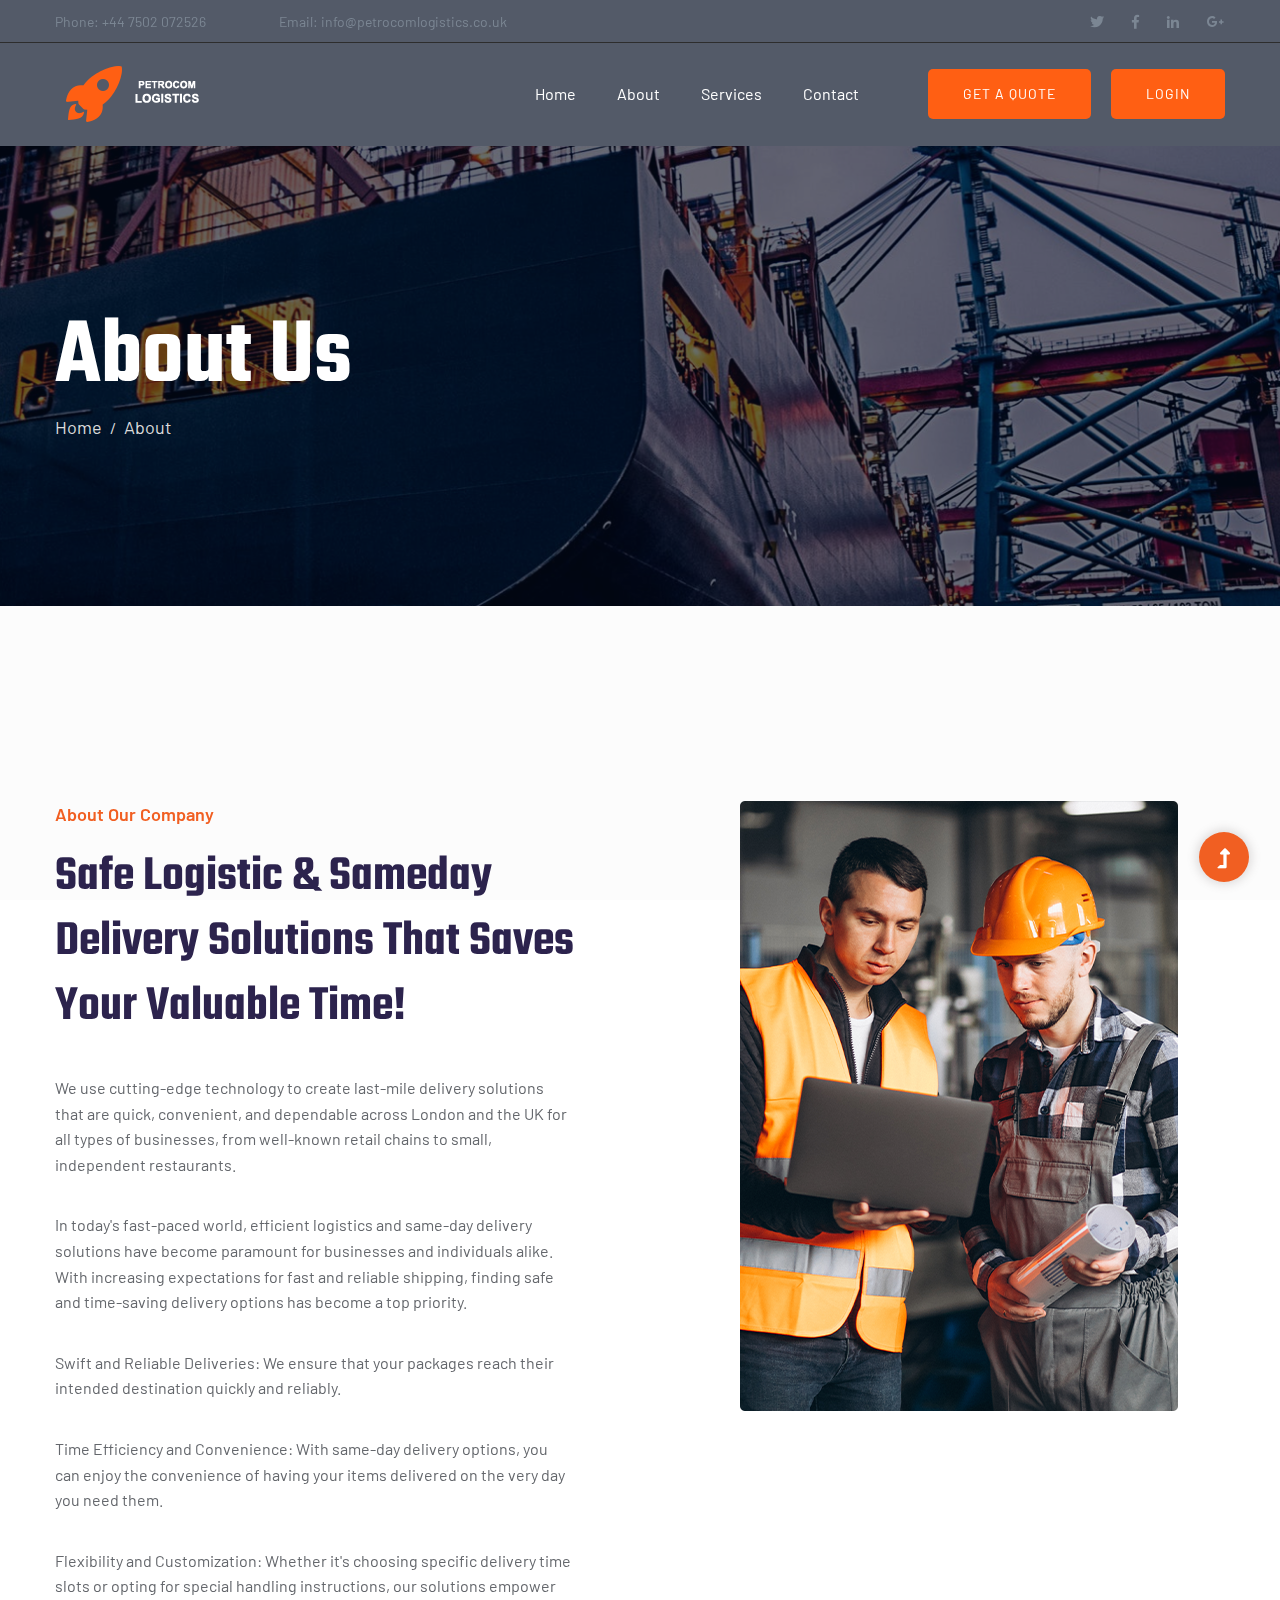
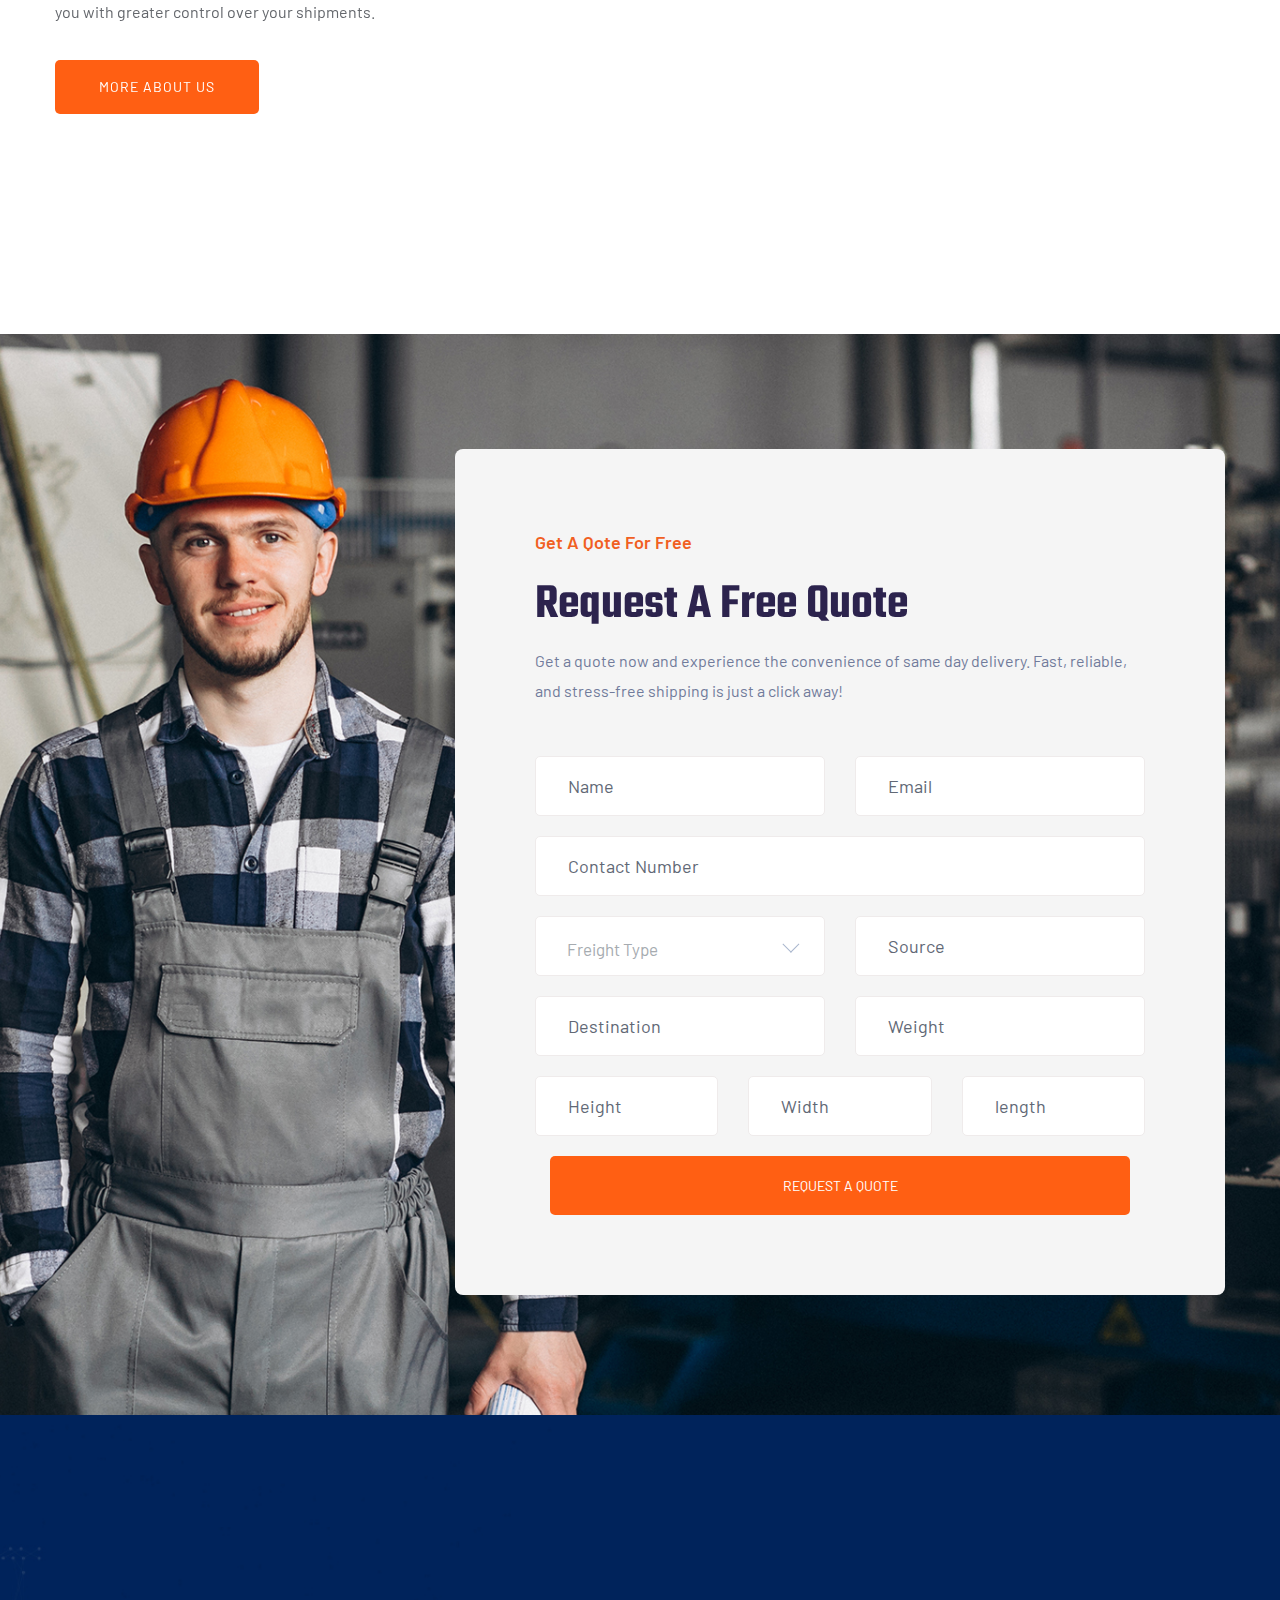
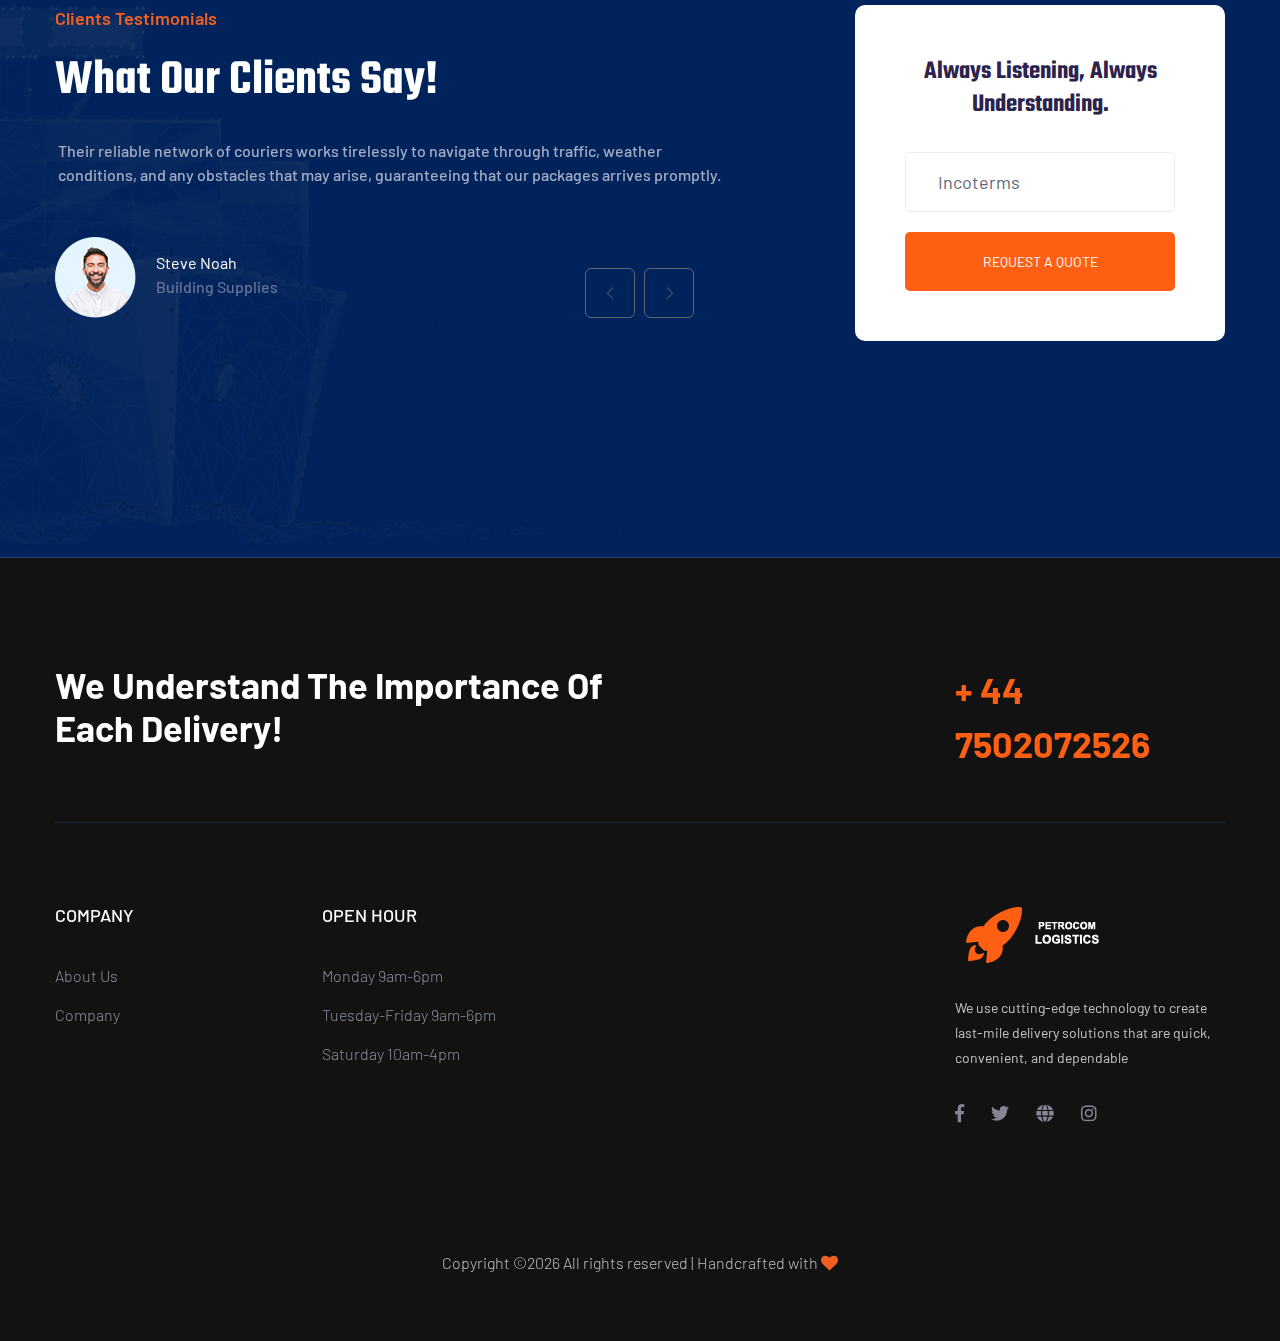
==== about.html @ 26c0ccc1 "update submit functionality" ====
<!doctype html>
<html class="no-js" lang="zxx">
    <head>
        <meta charset="utf-8">
        <meta http-equiv="x-ua-compatible" content="ie=edge">
        <title>Petrocom logistics</title>
        <meta name="description" content="Sameday Delivery Reimagined">
        <meta name="viewport" content="width=device-width, initial-scale=1">
        <link rel="manifest" href="site.webmanifest">
		<link rel="shortcut icon" type="image/x-icon" href="assets/img/favicon.ico">

		<!-- CSS here -->
            <link rel="stylesheet" href="assets/css/bootstrap.min.css">
            <link rel="stylesheet" href="assets/css/owl.carousel.min.css">
            <link rel="stylesheet" href="assets/css/slicknav.css">
            <link rel="stylesheet" href="assets/css/flaticon.css">
            <link rel="stylesheet" href="assets/css/animate.min.css">
            <link rel="stylesheet" href="assets/css/magnific-popup.css">
            <link rel="stylesheet" href="assets/css/fontawesome-all.min.css">
            <link rel="stylesheet" href="assets/css/themify-icons.css">
            <link rel="stylesheet" href="assets/css/slick.css">
            <link rel="stylesheet" href="assets/css/nice-select.css">
            <link rel="stylesheet" href="assets/css/style.css">
   </head>
 <script>
    function showPreloader() {
					const preloader = document.getElementById("preloader-active");
					preloader.style.display = "block";
				}
				function hidePreloader() {
					const preloader = document.getElementById("preloader-active");
					// Fading out the preloader
					$(preloader).delay(450).fadeOut("slow");
					// After fading out, making the body visible
					$("body").delay(450).css({
						overflow: "visible",
					});
				}
    const sendLoadHandler = async (e) => {
			e.preventDefault(); // Prevent the default form submission
        showPreloader();
			const name = e.target.name.value;
			const email = e.target.email.value;
			const phone = e.target.number.value;
			const frieght_type = e.target.Freight.value;
			
            const job_location_data = {"from": e.target.from.value, "to" :  e.target.to.value}
            console.log(job_location_data)
			const weight = e.target.weight.value;
			const height = e.target.height.value;
			const breadth = e.target.width.value;
			const length = e.target.length.value;

			// Prepare the data to be sent to the server
			const formData = {
				name,
				email,
				phone,
				frieght_type,
                job_location_data,
				length,
				breadth,
				height,
				weight,
			};

			try {
				const response = await fetch(
					"https://petrocom.techiesgateway.com/api/mailer/sendLoad",
					{
						method: "POST",
						headers: {
							"Content-Type": "application/json",
						},
						body: JSON.stringify(formData),
					}
				);
				console.log(response);
                				hidePreloader();

				if (response.data.status === "1") {
					alert("Data Sent Successfully");
					window.location.reload();
				}else{
                    alert("Something Went Wrong!")
                }
			} catch (error) {	
                			hidePreloader();
				console.error("Error:", error.message);
			}};
    </script>
   <body>
    <!--? Preloader Start -->
    <div id="preloader-active">
        <div class="preloader d-flex align-items-center justify-content-center">
            <div class="preloader-inner position-relative">
                <div class="preloader-circle"></div>
                <div class="preloader-img pere-text">
                    <img src="assets/img/logo/loder.png" alt="">
                </div>
            </div>
        </div>
    </div>
    <!-- Preloader Start -->
    <header>
        <!-- Header Start -->
       <div class="header-area">
            <div class="main-header ">
                <div class="header-top d-none d-lg-block">
                   <div class="container">
                       <div class="col-xl-12">
                            <div class="row d-flex justify-content-between align-items-center">
                                <div class="header-info-left">
                                    <ul>     
                                        <li>Phone: +44 7502 072526</li>
                                        <li>Email: info@petrocomlogistics.co.uk</li>
                                    </ul>
                                </div>
                                <div class="header-info-right">
                                    <ul class="header-social">    
                                        <li><a href="#"><i class="fab fa-twitter"></i></a></li>
                                        <li><a href="#"><i class="fab fa-facebook-f"></i></a></li>
                                        <li><a href="#"><i class="fab fa-linkedin-in"></i></a></li>
                                       <li> <a href="#"><i class="fab fa-google-plus-g"></i></a></li>
                                    </ul>
                                </div>
                            </div>
                       </div>
                   </div>
                </div>
               <div class="header-bottom  header-sticky">
                    <div class="container">
                        <div class="row align-items-center">
                            <!-- Logo -->
                            <div class="col-xl-2 col-lg-2">
                                <div class="logo">
                                    <a href="index.html"><img src="assets/img/logo/logo.png" alt=""></a>
                                </div>
                            </div>
                            <div class="col-xl-10 col-lg-10">
                                <div class="menu-wrapper  d-flex align-items-center justify-content-end">
                                    <!-- Main-menu -->
                                    <div class="main-menu d-none d-lg-block">
                                        <nav> 
                                            <ul id="navigation">                                                                                          
                                                <li><a href="index.html">Home</a></li>
                                                <li><a href="about.html">About</a></li>
                                                <li><a href="services.html">Services</a></li>                                                
                                                <li><a href="contact.html">Contact</a></li>
                                            </ul>
                                        </nav>
                                    </div>
                                    <!-- Header-btn -->
                                    
                                    <div class="header-right-btn d-none d-lg-block ml-20">
                                        <a href="#sendload" class="btn header-btn">Get A Quote</a>
                                    </div>
                                     <div class="header-right-btn d-none d-lg-block ml-20">
                                    <a href="https://dashboard.petrocomlogistics.co.uk" class="btn header-btn" target="_blank">Login</a>
                                </div>
                                </div>
                            </div> 
                            <!-- Mobile Menu -->
                            <div class="col-12">
                                <div class="mobile_menu d-block d-lg-none"></div>
                            </div>
                        </div>
                    </div>
               </div>
            </div>
       </div>
        <!-- Header End -->
    </header>
    <main>
        <!--? slider Area Start-->
        <div class="slider-area ">
            <div class="single-slider hero-overly slider-height2 d-flex align-items-center" data-background="assets/img/hero/about.jpg">
                <div class="container">
                    <div class="row">
                        <div class="col-xl-12">
                            <div class="hero-cap">
                                <h2>About us</h2>
                                <nav aria-label="breadcrumb">
                                    <ol class="breadcrumb">
                                        <li class="breadcrumb-item"><a href="index.html">Home</a></li>
                                        <li class="breadcrumb-item"><a href="#">About</a></li> 
                                    </ol>
                                </nav>
                            </div>
                        </div>
                    </div>
                </div>
            </div>
        </div>
        <!-- slider Area End-->
        <!--? About Area Start -->
        <div class="about-low-area section-padding30">
            <div class="container">
                <div class="row">
                    <div class="col-lg-6 col-md-12">
                        <div class="about-caption mb-50">
                            <!-- Section Tittle -->
                            <div class="section-tittle mb-35">
                                <span>About Our Company</span>
                                <h2>Safe Logistic & Sameday Delivery Solutions That Saves Your Valuable Time!</h2>
                            </div>
                            <p>We use cutting-edge technology to create last-mile delivery solutions that are quick, convenient, and dependable across London and the UK for all types of businesses, from well-known retail chains to small, independent restaurants.</p>
                            <p>In today's fast-paced world, efficient logistics and same-day delivery solutions have become paramount for businesses and individuals alike. With increasing expectations for fast and reliable shipping, finding safe and time-saving delivery options has become a top priority.</p>
                            <p>Swift and Reliable Deliveries: We ensure that your packages reach their intended destination quickly and reliably.</p>
                            <p>Time Efficiency and Convenience: With same-day delivery options, you can enjoy the convenience of having your items delivered on the very day you need them. </p>
                            <p>Flexibility and Customization: Whether it's choosing specific delivery time slots or opting for special handling instructions, our solutions empower you with greater control over your shipments. </p>
                            <a href="about.html" class="btn">More About Us</a>
                        </div>
                    </div>
                    <div class="col-lg-6 col-md-12">
                        <!-- about-img -->
                        <div class="about-img ">
                            <div class="about-font-img">
                                <img src="assets/img/gallery/about2.png" alt="">
                            </div>
                            <div class="about-back-img d-none d-lg-block">
                                <img src="assets/img/gallery/about1.png" alt="">
                            </div>
                        </div>
                    </div>
                </div>
            </div>
        </div>
        <!-- About Area End -->
        <!--? contact-form start -->
        <section id="sendload" class="contact-form-area section-bg  pt-115 pb-120 fix" data-background="assets/img/gallery/section_bg02.jpg">
            <div class="container">
                <div class="row justify-content-end">
                    <!-- Contact wrapper -->
                    <div class="col-xl-8 col-lg-9">
                        <div class="contact-form-wrapper">
                            <!-- From tittle -->
                            <div class="row">
                               <div class="col-lg-12">
                                    <!-- Section Tittle -->
                                    <div class="section-tittle mb-50">
                                        <span>Get a Qote For Free</span>
                                        <h2>Request a Free Quote</h2>
                                        <p>Get a quote now and experience the convenience of same day delivery. Fast, reliable, and stress-free shipping is just a click away!</p>
                                    </div>
                               </div>
                            </div>
                            <!-- form -->
                            <form onsubmit="return sendLoadHandler(event)" class="contact-form">
                                <div class="row ">
                                    <div class="col-lg-6 col-md-6">
                                        <div class="input-form">
                                            <input type="text" placeholder="Name" name="name">
                                        </div>
                                    </div>
                                    <div class="col-lg-6 col-md-6">
                                        <div class="input-form">
                                            <input type="text" placeholder="Email" name="email">
                                        </div>
                                    </div>
                                    <div class="col-lg-12">
                                        <div class="input-form">
                                            <input type="text" placeholder="Contact Number" name="number">
                                        </div>
                                    </div>
                                    <div class="col-lg-6">
                                        <div class="select-items">
                                            <select name="Freight" id="select1">
                                                <option value="">Freight Type</option>
                                                <option value="">Small Van</option>
                                                <option value="">SWB</option>
                                                <option value="">LWB</option>
                                                <option value="">XLWB</option>
                                                <option value="">Luton</option>
                                            </select>
                                        </div>
                                    </div>
                                    <div class="col-lg-6 col-md-6">
                                        <div class="input-form">
                                            <input type="text" placeholder="Source" name="from">
                                        </div>
                                    </div>
                                    <div class="col-lg-6 col-md-6 col-sm-6">
                                        <div class="input-form">
                                            <input type="text" placeholder="Destination" name="to">
                                        </div>
                                    </div>
                                    <div class="col-lg-6 col-md-6 col-sm-6">
                                        <div class="input-form">
                                            <input type="text" placeholder="Weight" name="weight">
                                        </div>
                                    </div>
                                    <!-- Height Width length -->
                                    <div class="col-lg-4 col-md-6 col-sm-6">
                                        <div class="input-form">
                                            <input type="text" placeholder="Height" name="height">
                                        </div>
                                    </div>
                                    <div class="col-lg-4 col-md-6 col-sm-6">
                                        <div class="input-form">
                                            <input type="text" placeholder="Width" name="width">
                                        </div>
                                    </div>
                                    <div class="col-lg-4 col-md-6 col-sm-6">
                                        <div class="input-form">
                                            <input type="text" placeholder="length" name="length">
                                        </div>
                                    </div>
                                   
                                    </div>
                                    <!-- Button -->
                                    <div class="col-lg-12">
                                        <button name="submit" class="submit-btn">Request a Quote</button>
                                    </div>
                                </div>
                            </form>	
                        </div>
                    </div>
                </div>
            </div>
        </section>
        <!-- contact-form end -->
        
        <!--? Testimonial Start -->
        <div class="testimonial-area testimonial-padding section-bg" data-background="assets/img/gallery/section_bg04.jpg">
            <div class="container">
                <div class="row justify-content-between">
                    <div class="col-xl-7 col-lg-7">
                        <!-- Section Tittle -->
                        <div class="section-tittle section-tittle2 mb-25">
                            <span>Clients Testimonials</span>
                            <h2>What Our Clients Say!</h2>
                        </div> 
                        <div class="h1-testimonial-active mb-70">
                            <!-- Single Testimonial -->
                            <div class="single-testimonial ">
                                <!-- Testimonial Content -->
                                <div class="testimonial-caption ">
                                    <div class="testimonial-top-cap">
                                        <p>Their reliable network of couriers works tirelessly to navigate through traffic, weather conditions, and any obstacles that may arise, guaranteeing that our packages arrives promptly.</p>
                                    </div>
                                    <!-- founder -->
                                    <div class="testimonial-founder d-flex align-items-center">
                                        <div class="founder-img">
                                            <img src="assets/img/gallery/Homepage_testi.png" alt="">
                                        </div>
                                        <div class="founder-text">
                                            <span>Steve Noah</span>
                                            <p>Building Supplies</p>
                                        </div>
                                    </div>
                                </div>
                            </div>
                            <!-- Single Testimonial -->
                            <div class="single-testimonial ">
                                <!-- Testimonial Content -->
                                <div class="testimonial-caption ">
                                    <div class="testimonial-top-cap">
                                        <p>Petrocom's customer support team is available to address any concerns or answer any questions you may have, ensuring a smooth and enjoyable experience from start to finish.</p>
                                    </div>
                                    <!-- founder -->
                                    <div class="testimonial-founder d-flex align-items-center">
                                        <div class="founder-img">
                                            <img src="assets/img/comment/comment_1.png" alt="">
                                        </div>
                                        <div class="founder-text">
                                            <span>Taylor Smith</span>
                                            <p>Vehicle Eqquipments</p>
                                        </div>
                                    </div>
                                </div>
                            </div>
                        </div>
                    </div>
                    <!-- Form Start -->
                    <div class="col-xl-4 col-lg-5 col-md-8">
                        <div class="testimonial-form text-center">
                            <h3>Always listening, always understanding.</h3>
                            <input type="text" placeholder="Incoterms">
                            <button name="submit" class="submit-btn">Request a Quote</button>
                        </div>
                    </div>
                    <!-- Form End -->
                </div>
            </div>
        </div>
        <!-- Testimonial End -->
         
    </main>
    <footer>
        <!--? Footer Start-->
        <div class="footer-area footer-bg">
           <div class="container">
                <div class="footer-top footer-padding">
                    <!-- footer Heading -->
                    <div class="footer-heading">
                        <div class="row justify-content-between">
                            <div class="col-xl-6 col-lg-8 col-md-8">
                                <div class="wantToWork-caption wantToWork-caption2">
                                    <h2>We Understand The Importance Of Each Delivery!</h2>
                                </div>
                            </div>
                            <div class="col-xl-3 col-lg-4">
                                <span class="contact-number f-right">+ 44 7502072526</span>
                            </div>
                        </div>
                    </div>
                    <!-- Footer Menu -->
                    <div class="row d-flex justify-content-between">
                        <div class="col-xl-2 col-lg-2 col-md-4 col-sm-6">
                            <div class="single-footer-caption mb-50">
                                <div class="footer-tittle">
                                    <h4>COMPANY</h4>
                                    <ul>
                                        <li><a href="about.html">About Us</a></li>
                                        <li><a href="index.html">Company</a></li>
                                    
                                    </ul>
                                </div>
                            </div>
                        </div>
                        <div class="col-xl-3 col-lg-3 col-md-4 col-sm-6">
                            <div class="single-footer-caption mb-50">
                                <div class="footer-tittle">
                                    <h4>Open hour</h4>
                                    <ul>
                                        <li><a href="#">Monday 9am-6pm</a></li>
                                        <li><a href="#"> Tuesday-Friday 9am-6pm</a></li>
                                        <li><a href="#"> Saturday 10am-4pm</a></li>
                                    </ul>
                                </div>
                            </div>
                        </div>
                        <div class="col-xl-2 col-lg-3 col-md-4 col-sm-6">
                            <div class="single-footer-caption mb-50">
                                <div class="footer-tittle">
                                    
                                </div>
                            </div>
                        </div>
                        <div class="col-xl-3 col-lg-4 col-md-5 col-sm-6">
                            <div class="single-footer-caption mb-50">
                                <!-- logo -->
                                <div class="footer-logo">
                                    <a href="index.html"><img src="assets/img/logo/logo2_footer.png" alt=""></a>
                                </div>
                                <div class="footer-tittle">
                                    <div class="footer-pera">
                                        <p class="info1">We use cutting-edge technology to create last-mile delivery solutions that are quick, convenient, and dependable</p>
                                    </div>
                                </div>
                                <!-- Footer Social -->
                                <div class="footer-social ">
                                    <a href="""><i class="fab fa-facebook-f"></i></a>
                                    <a href=""><i class="fab fa-twitter"></i></a>
                                    <a href="#"><i class="fas fa-globe"></i></a>
                                    <a href="#"><i class="fab fa-instagram"></i></a>
                                </div>
                            </div>
                        </div>
                    </div>
                </div>
                <!-- Footer Bottom -->
                <div class="footer-bottom">
                    <div class="row d-flex align-items-center">
                        <div class="col-lg-12">
                            <div class="footer-copy-right text-center">
                                <p><!-- Link back to Colorlib can't be removed. Template is licensed under CC BY 3.0. -->
  Copyright &copy;<script>document.write(new Date().getFullYear());</script> All rights reserved | Handcrafted with <i class="fa fa-heart" aria-hidden="true"></i>
  <!-- Link back to Colorlib can't be removed. Template is licensed under CC BY 3.0. --></p>
                            </div>
                        </div>
                    </div>
                </div>
           </div>
        </div>
        <!-- Footer End-->
    </footer>
    <!-- Scroll Up -->
    <div id="back-top" >
        <a title="Go to Top" href="#"> <i class="fas fa-level-up-alt"></i></a>
    </div>

    <!-- JS here -->
		<!-- All JS Custom Plugins Link Here here -->
        <script src="./assets/js/vendor/modernizr-3.5.0.min.js"></script>
		<!-- Jquery, Popper, Bootstrap -->
		<script src="./assets/js/vendor/jquery-1.12.4.min.js"></script>
        <script src="./assets/js/popper.min.js"></script>
        <script src="./assets/js/bootstrap.min.js"></script>
	    <!-- Jquery Mobile Menu -->
        <script src="./assets/js/jquery.slicknav.min.js"></script>

		<!-- Jquery Slick , Owl-Carousel Plugins -->
        <script src="./assets/js/owl.carousel.min.js"></script>
        <script src="./assets/js/slick.min.js"></script>
		<!-- One Page, Animated-HeadLin -->
        <script src="./assets/js/wow.min.js"></script>
		<script src="./assets/js/animated.headline.js"></script>
        <script src="./assets/js/jquery.magnific-popup.js"></script>

		<!-- Nice-select, sticky -->
        <script src="./assets/js/jquery.nice-select.min.js"></script>
		<script src="./assets/js/jquery.sticky.js"></script>
        
        <!-- contact js -->
        <script src="./assets/js/contact.js"></script>
        <script src="./assets/js/jquery.form.js"></script>
        <script src="./assets/js/jquery.validate.min.js"></script>
        <script src="./assets/js/mail-script.js"></script>
        <script src="./assets/js/jquery.ajaxchimp.min.js"></script>
        
		<!-- Jquery Plugins, main Jquery -->	
        <script src="./assets/js/plugins.js"></script>
        <script src="./assets/js/main.js"></script>
        
    </body>
</html>
---- assets/css/flaticon.css ----
/*
  	Flaticon icon font: Flaticon
  	Creation date: 07/04/2020 05:31
  	*/

@font-face {
  font-family: "Flaticon";
  src: url("../fonts/Flaticon.eot");
  src: url("../fonts/Flaticon.eot?#iefix") format("embedded-opentype"),
       url("../fonts/Flaticon.woff2") format("woff2"),
       url("../fonts/Flaticon.woff") format("woff"),
       url("../fonts/Flaticon.ttf") format("truetype"),
       url("../fonts/Flaticon.svg#Flaticon") format("svg");
  font-weight: normal;
  font-style: normal;
}

@media screen and (-webkit-min-device-pixel-ratio:0) {
  @font-face {
    font-family: "Flaticon";
    src: url("../fonts/Flaticon.svg#Flaticon") format("svg");
  }
}

[class^="flaticon-"]:before, [class*=" flaticon-"]:before,
[class^="flaticon-"]:after, [class*=" flaticon-"]:after {   
  font-family: Flaticon;
font-style: normal;
}

.flaticon-shipped:before { content: "\f100"; }
.flaticon-ship:before { content: "\f101"; }
.flaticon-plane:before { content: "\f102"; }
.flaticon-support:before { content: "\f103"; }
.flaticon-clock:before { content: "\f104"; }
.flaticon-place:before { content: "\f105"; }
---- assets/css/themify-icons.css ----
@font-face {
	font-family: 'themify';
	src:url('../fonts/themify.eot?-fvbane');


	src:url('../fonts/themify.eot?#iefix-fvbane') format('embedded-opentype'),
		url('../fonts/themify.woff?-fvbane') format('woff'),
		url('../fonts/themify.ttf?-fvbane') format('truetype'),
		url('../fonts/themify.svg?-fvbane#themify') format('svg');
	font-weight: normal;
	font-style: normal;
}

[class^="ti-"], [class*=" ti-"] {
	font-family: 'themify';
	speak: none;
	font-style: normal;
	font-weight: normal;
	font-variant: normal;
	text-transform: none;
	line-height: 1;

	/* Better Font Rendering =========== */
	-webkit-font-smoothing: antialiased;
	-moz-osx-font-smoothing: grayscale;
}

.ti-wand:before {
	content: "\e600";
}
.ti-volume:before {
	content: "\e601";
}
.ti-user:before {
	content: "\e602";
}
.ti-unlock:before {
	content: "\e603";
}
.ti-unlink:before {
	content: "\e604";
}
.ti-trash:before {
	content: "\e605";
}
.ti-thought:before {
	content: "\e606";
}
.ti-target:before {
	content: "\e607";
}
.ti-tag:before {
	content: "\e608";
}
.ti-tablet:before {
	content: "\e609";
}
.ti-star:before {
	content: "\e60a";
}
.ti-spray:before {
	content: "\e60b";
}
.ti-signal:before {
	content: "\e60c";
}
.ti-shopping-cart:before {
	content: "\e60d";
}
.ti-shopping-cart-full:before {
	content: "\e60e";
}
.ti-settings:before {
	content: "\e60f";
}
.ti-search:before {
	content: "\e610";
}
.ti-zoom-in:before {
	content: "\e611";
}
.ti-zoom-out:before {
	content: "\e612";
}
.ti-cut:before {
	content: "\e613";
}
.ti-ruler:before {
	content: "\e614";
}
.ti-ruler-pencil:before {
	content: "\e615";
}
.ti-ruler-alt:before {
	content: "\e616";
}
.ti-bookmark:before {
	content: "\e617";
}
.ti-bookmark-alt:before {
	content: "\e618";
}
.ti-reload:before {
	content: "\e619";
}
.ti-plus:before {
	content: "\e61a";
}
.ti-pin:before {
	content: "\e61b";
}
.ti-pencil:before {
	content: "\e61c";
}
.ti-pencil-alt:before {
	content: "\e61d";
}
.ti-paint-roller:before {
	content: "\e61e";
}
.ti-paint-bucket:before {
	content: "\e61f";
}
.ti-na:before {
	content: "\e620";
}
.ti-mobile:before {
	content: "\e621";
}
.ti-minus:before {
	content: "\e622";
}
.ti-medall:before {
	content: "\e623";
}
.ti-medall-alt:before {
	content: "\e624";
}
.ti-marker:before {
	content: "\e625";
}
.ti-marker-alt:before {
	content: "\e626";
}
.ti-arrow-up:before {
	content: "\e627";
}
.ti-arrow-right:before {
	content: "\e628";
}
.ti-arrow-left:before {
	content: "\e629";
}
.ti-arrow-down:before {
	content: "\e62a";
}
.ti-lock:before {
	content: "\e62b";
}
.ti-location-arrow:before {
	content: "\e62c";
}
.ti-link:before {
	content: "\e62d";
}
.ti-layout:before {
	content: "\e62e";
}
.ti-layers:before {
	content: "\e62f";
}
.ti-layers-alt:before {
	content: "\e630";
}
.ti-key:before {
	content: "\e631";
}
.ti-import:before {
	content: "\e632";
}
.ti-image:before {
	content: "\e633";
}
.ti-heart:before {
	content: "\e634";
}
.ti-heart-broken:before {
	content: "\e635";
}
.ti-hand-stop:before {
	content: "\e636";
}
.ti-hand-open:before {
	content: "\e637";
}
.ti-hand-drag:before {
	content: "\e638";
}
.ti-folder:before {
	content: "\e639";
}
.ti-flag:before {
	content: "\e63a";
}
.ti-flag-alt:before {
	content: "\e63b";
}
.ti-flag-alt-2:before {
	content: "\e63c";
}
.ti-eye:before {
	content: "\e63d";
}
.ti-export:before {
	content: "\e63e";
}
.ti-exchange-vertical:before {
	content: "\e63f";
}
.ti-desktop:before {
	content: "\e640";
}
.ti-cup:before {
	content: "\e641";
}
.ti-crown:before {
	content: "\e642";
}
.ti-comments:before {
	content: "\e643";
}
.ti-comment:before {
	content: "\e644";
}
.ti-comment-alt:before {
	content: "\e645";
}
.ti-close:before {
	content: "\e646";
}
.ti-clip:before {
	content: "\e647";
}
.ti-angle-up:before {
	content: "\e648";
}
.ti-angle-right:before {
	content: "\e649";
}
.ti-angle-left:before {
	content: "\e64a";
}
.ti-angle-down:before {
	content: "\e64b";
}
.ti-check:before {
	content: "\e64c";
}
.ti-check-box:before {
	content: "\e64d";
}
.ti-camera:before {
	content: "\e64e";
}
.ti-announcement:before {
	content: "\e64f";
}
.ti-brush:before {
	content: "\e650";
}
.ti-briefcase:before {
	content: "\e651";
}
.ti-bolt:before {
	content: "\e652";
}
.ti-bolt-alt:before {
	content: "\e653";
}
.ti-blackboard:before {
	content: "\e654";
}
.ti-bag:before {
	content: "\e655";
}
.ti-move:before {
	content: "\e656";
}
.ti-arrows-vertical:before {
	content: "\e657";
}
.ti-arrows-horizontal:before {
	content: "\e658";
}
.ti-fullscreen:before {
	content: "\e659";
}
.ti-arrow-top-right:before {
	content: "\e65a";
}
.ti-arrow-top-left:before {
	content: "\e65b";
}
.ti-arrow-circle-up:before {
	content: "\e65c";
}
.ti-arrow-circle-right:before {
	content: "\e65d";
}
.ti-arrow-circle-left:before {
	content: "\e65e";
}
.ti-arrow-circle-down:before {
	content: "\e65f";
}
.ti-angle-double-up:before {
	content: "\e660";
}
.ti-angle-double-right:before {
	content: "\e661";
}
.ti-angle-double-left:before {
	content: "\e662";
}
.ti-angle-double-down:before {
	content: "\e663";
}
.ti-zip:before {
	content: "\e664";
}
.ti-world:before {
	content: "\e665";
}
.ti-wheelchair:before {
	content: "\e666";
}
.ti-view-list:before {
	content: "\e667";
}
.ti-view-list-alt:before {
	content: "\e668";
}
.ti-view-grid:before {
	content: "\e669";
}
.ti-uppercase:before {
	content: "\e66a";
}
.ti-upload:before {
	content: "\e66b";
}
.ti-underline:before {
	content: "\e66c";
}
.ti-truck:before {
	content: "\e66d";
}
.ti-timer:before {
	content: "\e66e";
}
.ti-ticket:before {
	content: "\e66f";
}
.ti-thumb-up:before {
	content: "\e670";
}
.ti-thumb-down:before {
	content: "\e671";
}
.ti-text:before {
	content: "\e672";
}
.ti-stats-up:before {
	content: "\e673";
}
.ti-stats-down:before {
	content: "\e674";
}
.ti-split-v:before {
	content: "\e675";
}
.ti-split-h:before {
	content: "\e676";
}
.ti-smallcap:before {
	content: "\e677";
}
.ti-shine:before {
	content: "\e678";
}
.ti-shift-right:before {
	content: "\e679";
}
.ti-shift-left:before {
	content: "\e67a";
}
.ti-shield:before {
	content: "\e67b";
}
.ti-notepad:before {
	content: "\e67c";
}
.ti-server:before {
	content: "\e67d";
}
.ti-quote-right:before {
	content: "\e67e";
}
.ti-quote-left:before {
	content: "\e67f";
}
.ti-pulse:before {
	content: "\e680";
}
.ti-printer:before {
	content: "\e681";
}
.ti-power-off:before {
	content: "\e682";
}
.ti-plug:before {
	content: "\e683";
}
.ti-pie-chart:before {
	content: "\e684";
}
.ti-paragraph:before {
	content: "\e685";
}
.ti-panel:before {
	content: "\e686";
}
.ti-package:before {
	content: "\e687";
}
.ti-music:before {
	content: "\e688";
}
.ti-music-alt:before {
	content: "\e689";
}
.ti-mouse:before {
	content: "\e68a";
}
.ti-mouse-alt:before {
	content: "\e68b";
}
.ti-money:before {
	content: "\e68c";
}
.ti-microphone:before {
	content: "\e68d";
}
.ti-menu:before {
	content: "\e68e";
}
.ti-menu-alt:before {
	content: "\e68f";
}
.ti-map:before {
	content: "\e690";
}
.ti-map-alt:before {
	content: "\e691";
}
.ti-loop:before {
	content: "\e692";
}
.ti-location-pin:before {
	content: "\e693";
}
.ti-list:before {
	content: "\e694";
}
.ti-light-bulb:before {
	content: "\e695";
}
.ti-Italic:before {
	content: "\e696";
}
.ti-info:before {
	content: "\e697";
}
.ti-infinite:before {
	content: "\e698";
}
.ti-id-badge:before {
	content: "\e699";
}
.ti-hummer:before {
	content: "\e69a";
}
.ti-home:before {
	content: "\e69b";
}
.ti-help:before {
	content: "\e69c";
}
.ti-headphone:before {
	content: "\e69d";
}
.ti-harddrives:before {
	content: "\e69e";
}
.ti-harddrive:before {
	content: "\e69f";
}
.ti-gift:before {
	content: "\e6a0";
}
.ti-game:before {
	content: "\e6a1";
}
.ti-filter:before {
	content: "\e6a2";
}
.ti-files:before {
	content: "\e6a3";
}
.ti-file:before {
	content: "\e6a4";
}
.ti-eraser:before {
	content: "\e6a5";
}
.ti-envelope:before {
	content: "\e6a6";
}
.ti-download:before {
	content: "\e6a7";
}
.ti-direction:before {
	content: "\e6a8";
}
.ti-direction-alt:before {
	content: "\e6a9";
}
.ti-dashboard:before {
	content: "\e6aa";
}
.ti-control-stop:before {
	content: "\e6ab";
}
.ti-control-shuffle:before {
	content: "\e6ac";
}
.ti-control-play:before {
	content: "\e6ad";
}
.ti-control-pause:before {
	content: "\e6ae";
}
.ti-control-forward:before {
	content: "\e6af";
}
.ti-control-backward:before {
	content: "\e6b0";
}
.ti-cloud:before {
	content: "\e6b1";
}
.ti-cloud-up:before {
	content: "\e6b2";
}
.ti-cloud-down:before {
	content: "\e6b3";
}
.ti-clipboard:before {
	content: "\e6b4";
}
.ti-car:before {
	content: "\e6b5";
}
.ti-calendar:before {
	content: "\e6b6";
}
.ti-book:before {
	content: "\e6b7";
}
.ti-bell:before {
	content: "\e6b8";
}
.ti-basketball:before {
	content: "\e6b9";
}
.ti-bar-chart:before {
	content: "\e6ba";
}
.ti-bar-chart-alt:before {
	content: "\e6bb";
}
.ti-back-right:before {
	content: "\e6bc";
}
.ti-back-left:before {
	content: "\e6bd";
}
.ti-arrows-corner:before {
	content: "\e6be";
}
.ti-archive:before {
	content: "\e6bf";
}
.ti-anchor:before {
	content: "\e6c0";
}
.ti-align-right:before {
	content: "\e6c1";
}
.ti-align-left:before {
	content: "\e6c2";
}
.ti-align-justify:before {
	content: "\e6c3";
}
.ti-align-center:before {
	content: "\e6c4";
}
.ti-alert:before {
	content: "\e6c5";
}
.ti-alarm-clock:before {
	content: "\e6c6";
}
.ti-agenda:before {
	content: "\e6c7";
}
.ti-write:before {
	content: "\e6c8";
}
.ti-window:before {
	content: "\e6c9";
}
.ti-widgetized:before {
	content: "\e6ca";
}
.ti-widget:before {
	content: "\e6cb";
}
.ti-widget-alt:before {
	content: "\e6cc";
}
.ti-wallet:before {
	content: "\e6cd";
}
.ti-video-clapper:before {
	content: "\e6ce";
}
.ti-video-camera:before {
	content: "\e6cf";
}
.ti-vector:before {
	content: "\e6d0";
}
.ti-themify-logo:before {
	content: "\e6d1";
}
.ti-themify-favicon:before {
	content: "\e6d2";
}
.ti-themify-favicon-alt:before {
	content: "\e6d3";
}
.ti-support:before {
	content: "\e6d4";
}
.ti-stamp:before {
	content: "\e6d5";
}
.ti-split-v-alt:before {
	content: "\e6d6";
}
.ti-slice:before {
	content: "\e6d7";
}
.ti-shortcode:before {
	content: "\e6d8";
}
.ti-shift-right-alt:before {
	content: "\e6d9";
}
.ti-shift-left-alt:before {
	content: "\e6da";
}
.ti-ruler-alt-2:before {
	content: "\e6db";
}
.ti-receipt:before {
	content: "\e6dc";
}
.ti-pin2:before {
	content: "\e6dd";
}
.ti-pin-alt:before {
	content: "\e6de";
}
.ti-pencil-alt2:before {
	content: "\e6df";
}
.ti-palette:before {
	content: "\e6e0";
}
.ti-more:before {
	content: "\e6e1";
}
.ti-more-alt:before {
	content: "\e6e2";
}
.ti-microphone-alt:before {
	content: "\e6e3";
}
.ti-magnet:before {
	content: "\e6e4";
}
.ti-line-double:before {
	content: "\e6e5";
}
.ti-line-dotted:before {
	content: "\e6e6";
}
.ti-line-dashed:before {
	content: "\e6e7";
}
.ti-layout-width-full:before {
	content: "\e6e8";
}
.ti-layout-width-default:before {
	content: "\e6e9";
}
.ti-layout-width-default-alt:before {
	content: "\e6ea";
}
.ti-layout-tab:before {
	content: "\e6eb";
}
.ti-layout-tab-window:before {
	content: "\e6ec";
}
.ti-layout-tab-v:before {
	content: "\e6ed";
}
.ti-layout-tab-min:before {
	content: "\e6ee";
}
.ti-layout-slider:before {
	content: "\e6ef";
}
.ti-layout-slider-alt:before {
	content: "\e6f0";
}
.ti-layout-sidebar-right:before {
	content: "\e6f1";
}
.ti-layout-sidebar-none:before {
	content: "\e6f2";
}
.ti-layout-sidebar-left:before {
	content: "\e6f3";
}
.ti-layout-placeholder:before {
	content: "\e6f4";
}
.ti-layout-menu:before {
	content: "\e6f5";
}
.ti-layout-menu-v:before {
	content: "\e6f6";
}
.ti-layout-menu-separated:before {
	content: "\e6f7";
}
.ti-layout-menu-full:before {
	content: "\e6f8";
}
.ti-layout-media-right-alt:before {
	content: "\e6f9";
}
.ti-layout-media-right:before {
	content: "\e6fa";
}
.ti-layout-media-overlay:before {
	content: "\e6fb";
}
.ti-layout-media-overlay-alt:before {
	content: "\e6fc";
}
.ti-layout-media-overlay-alt-2:before {
	content: "\e6fd";
}
.ti-layout-media-left-alt:before {
	content: "\e6fe";
}
.ti-layout-media-left:before {
	content: "\e6ff";
}
.ti-layout-media-center-alt:before {
	content: "\e700";
}
.ti-layout-media-center:before {
	content: "\e701";
}
.ti-layout-list-thumb:before {
	content: "\e702";
}
.ti-layout-list-thumb-alt:before {
	content: "\e703";
}
.ti-layout-list-post:before {
	content: "\e704";
}
.ti-layout-list-large-image:before {
	content: "\e705";
}
.ti-layout-line-solid:before {
	content: "\e706";
}
.ti-layout-grid4:before {
	content: "\e707";
}
.ti-layout-grid3:before {
	content: "\e708";
}
.ti-layout-grid2:before {
	content: "\e709";
}
.ti-layout-grid2-thumb:before {
	content: "\e70a";
}
.ti-layout-cta-right:before {
	content: "\e70b";
}
.ti-layout-cta-left:before {
	content: "\e70c";
}
.ti-layout-cta-center:before {
	content: "\e70d";
}
.ti-layout-cta-btn-right:before {
	content: "\e70e";
}
.ti-layout-cta-btn-left:before {
	content: "\e70f";
}
.ti-layout-column4:before {
	content: "\e710";
}
.ti-layout-column3:before {
	content: "\e711";
}
.ti-layout-column2:before {
	content: "\e712";
}
.ti-layout-accordion-separated:before {
	content: "\e713";
}
.ti-layout-accordion-merged:before {
	content: "\e714";
}
.ti-layout-accordion-list:before {
	content: "\e715";
}
.ti-ink-pen:before {
	content: "\e716";
}
.ti-info-alt:before {
	content: "\e717";
}
.ti-help-alt:before {
	content: "\e718";
}
.ti-headphone-alt:before {
	content: "\e719";
}
.ti-hand-point-up:before {
	content: "\e71a";
}
.ti-hand-point-right:before {
	content: "\e71b";
}
.ti-hand-point-left:before {
	content: "\e71c";
}
.ti-hand-point-down:before {
	content: "\e71d";
}
.ti-gallery:before {
	content: "\e71e";
}
.ti-face-smile:before {
	content: "\e71f";
}
.ti-face-sad:before {
	content: "\e720";
}
.ti-credit-card:before {
	content: "\e721";
}
.ti-control-skip-forward:before {
	content: "\e722";
}
.ti-control-skip-backward:before {
	content: "\e723";
}
.ti-control-record:before {
	content: "\e724";
}
.ti-control-eject:before {
	content: "\e725";
}
.ti-comments-smiley:before {
	content: "\e726";
}
.ti-brush-alt:before {
	content: "\e727";
}
.ti-youtube:before {
	content: "\e728";
}
.ti-vimeo:before {
	content: "\e729";
}
.ti-twitter:before {
	content: "\e72a";
}
.ti-time:before {
	content: "\e72b";
}
.ti-tumblr:before {
	content: "\e72c";
}
.ti-skype:before {
	content: "\e72d";
}
.ti-share:before {
	content: "\e72e";
}
.ti-share-alt:before {
	content: "\e72f";
}
.ti-rocket:before {
	content: "\e730";
}
.ti-pinterest:before {
	content: "\e731";
}
.ti-new-window:before {
	content: "\e732";
}
.ti-microsoft:before {
	content: "\e733";
}
.ti-list-ol:before {
	content: "\e734";
}
.ti-linkedin:before {
	content: "\e735";
}
.ti-layout-sidebar-2:before {
	content: "\e736";
}
.ti-layout-grid4-alt:before {
	content: "\e737";
}
.ti-layout-grid3-alt:before {
	content: "\e738";
}
.ti-layout-grid2-alt:before {
	content: "\e739";
}
.ti-layout-column4-alt:before {
	content: "\e73a";
}
.ti-layout-column3-alt:before {
	content: "\e73b";
}
.ti-layout-column2-alt:before {
	content: "\e73c";
}
.ti-instagram:before {
	content: "\e73d";
}
.ti-google:before {
	content: "\e73e";
}
.ti-github:before {
	content: "\e73f";
}
.ti-flickr:before {
	content: "\e740";
}
.ti-facebook:before {
	content: "\e741";
}
.ti-dropbox:before {
	content: "\e742";
}
.ti-dribbble:before {
	content: "\e743";
}
.ti-apple:before {
	content: "\e744";
}
.ti-android:before {
	content: "\e745";
}
.ti-save:before {
	content: "\e746";
}
.ti-save-alt:before {
	content: "\e747";
}
.ti-yahoo:before {
	content: "\e748";
}
.ti-wordpress:before {
	content: "\e749";
}
.ti-vimeo-alt:before {
	content: "\e74a";
}
.ti-twitter-alt:before {
	content: "\e74b";
}
.ti-tumblr-alt:before {
	content: "\e74c";
}
.ti-trello:before {
	content: "\e74d";
}
.ti-stack-overflow:before {
	content: "\e74e";
}
.ti-soundcloud:before {
	content: "\e74f";
}
.ti-sharethis:before {
	content: "\e750";
}
.ti-sharethis-alt:before {
	content: "\e751";
}
.ti-reddit:before {
	content: "\e752";
}
.ti-pinterest-alt:before {
	content: "\e753";
}
.ti-microsoft-alt:before {
	content: "\e754";
}
.ti-linux:before {
	content: "\e755";
}
.ti-jsfiddle:before {
	content: "\e756";
}
.ti-joomla:before {
	content: "\e757";
}
.ti-html5:before {
	content: "\e758";
}
.ti-flickr-alt:before {
	content: "\e759";
}
.ti-email:before {
	content: "\e75a";
}
.ti-drupal:before {
	content: "\e75b";
}
.ti-dropbox-alt:before {
	content: "\e75c";
}
.ti-css3:before {
	content: "\e75d";
}
.ti-rss:before {
	content: "\e75e";
}
.ti-rss-alt:before {
	content: "\e75f";
}
---- assets/css/nice-select.css ----
.nice-select {
  -webkit-tap-highlight-color: transparent;
  background-color: #fff;
  border-radius: 5px;
  border: solid 1px #e8e8e8;
  box-sizing: border-box;
  clear: both;
  cursor: pointer;
  display: block;
  float: left;
  font-family: inherit;
  font-size: 14px;
  font-weight: normal;
  height: 42px;
  line-height: 40px;
  outline: none;
  padding-left: 18px;
  padding-right: 30px;
  position: relative;
  text-align: left !important;
  -webkit-transition: all 0.2s ease-in-out;
  transition: all 0.2s ease-in-out;
  -webkit-user-select: none;
     -moz-user-select: none;
      -ms-user-select: none;
          user-select: none;
  white-space: nowrap;
  width: auto; }
  .nice-select:hover {
    border-color: #dbdbdb; }
  .nice-select:active, .nice-select.open, .nice-select:focus {
    border-color: #999; }
  .nice-select:after {
    border-bottom: 2px solid #999;
    border-right: 2px solid #999;
    content: '';
    display: block;
    height: 5px;
    margin-top: -4px;
    pointer-events: none;
    position: absolute;
    right: 12px;
    top: 50%;
    -webkit-transform-origin: 66% 66%;
        -ms-transform-origin: 66% 66%;
            transform-origin: 66% 66%;
    -webkit-transform: rotate(45deg);
        -ms-transform: rotate(45deg);
            transform: rotate(45deg);
    -webkit-transition: all 0.15s ease-in-out;
    transition: all 0.15s ease-in-out;
    width: 5px; }
  .nice-select.open:after {
    -webkit-transform: rotate(-135deg);
        -ms-transform: rotate(-135deg);
            transform: rotate(-135deg); }
  .nice-select.open .list {
    opacity: 1;
    pointer-events: auto;
    -webkit-transform: scale(1) translateY(0);
        -ms-transform: scale(1) translateY(0);
            transform: scale(1) translateY(0); }
  .nice-select.disabled {
    border-color: #ededed;
    color: #999;
    pointer-events: none; }
    .nice-select.disabled:after {
      border-color: #cccccc; }
  .nice-select.wide {
    width: 100%; }
    .nice-select.wide .list {
      left: 0 !important;
      right: 0 !important; }
  .nice-select.right {
    float: right; }
    .nice-select.right .list {
      left: auto;
      right: 0; }
  .nice-select.small {
    font-size: 12px;
    height: 36px;
    line-height: 34px; }
    .nice-select.small:after {
      height: 4px;
      width: 4px; }
    .nice-select.small .option {
      line-height: 34px;
      min-height: 34px; }
  .nice-select .list {
    background-color: #fff;
    border-radius: 5px;
    box-shadow: 0 0 0 1px rgba(68, 68, 68, 0.11);
    box-sizing: border-box;
    margin-top: 4px;
    opacity: 0;
    overflow: hidden;
    padding: 0;
    pointer-events: none;
    position: absolute;
    top: 100%;
    left: 0;
    -webkit-transform-origin: 50% 0;
        -ms-transform-origin: 50% 0;
            transform-origin: 50% 0;
    -webkit-transform: scale(0.75) translateY(-21px);
        -ms-transform: scale(0.75) translateY(-21px);
            transform: scale(0.75) translateY(-21px);
    -webkit-transition: all 0.2s cubic-bezier(0.5, 0, 0, 1.25), opacity 0.15s ease-out;
    transition: all 0.2s cubic-bezier(0.5, 0, 0, 1.25), opacity 0.15s ease-out;
    z-index: 9; }
    .nice-select .list:hover .option:not(:hover) {
      background-color: transparent !important; }
  .nice-select .option {
    cursor: pointer;
    font-weight: 400;
    line-height: 40px;
    list-style: none;
    min-height: 40px;
    outline: none;
    padding-left: 18px;
    padding-right: 29px;
    text-align: left;
    -webkit-transition: all 0.2s;
    transition: all 0.2s; }
    .nice-select .option:hover, .nice-select .option.focus, .nice-select .option.selected.focus {
      background-color: #f6f6f6; }
    .nice-select .option.selected {
      font-weight: bold; }
    .nice-select .option.disabled {
      background-color: transparent;
      color: #999;
      cursor: default; }

.no-csspointerevents .nice-select .list {
  display: none; }

.no-csspointerevents .nice-select.open .list {
  display: block; }
---- assets/css/style.css ----
@import url("https://fonts.googleapis.com/css?family=Barlow:300,400,500,600,700,800|Teko:300,400,500,600,700&display=swap");.white-bg{background:#ffffff}.gray-bg{background:#f5f5f5}.gray-bg{background:#f7f7fd}.white-bg{background:#fff}.black-bg{background:#16161a}.theme-bg{background:#f15f22}.brand-bg{background:#f1f4fa}.testimonial-bg{background:#f9fafc}.white-color{color:#fff}.black-color{color:#16161a}.theme-color{color:#f15f22}.boxed-btn{background:#fff;color:#f15f22 !important;display:inline-block;padding:18px 44px;font-family:"Teko",sans-serif;font-size:14px;font-weight:400;border:0;border:1px solid #f15f22;letter-spacing:3px;text-align:center;color:#f15f22;text-transform:uppercase;cursor:pointer}.boxed-btn:hover{background:#f15f22;color:#fff !important;border:1px solid #f15f22}.boxed-btn:focus{outline:none}.boxed-btn.large-width{width:220px}[data-overlay]{position:relative;background-size:cover;background-repeat:no-repeat;background-position:center center}[data-overlay]::before{position:absolute;left:0;top:0;right:0;bottom:0;content:""}[data-opacity="1"]::before{opacity:0.1}[data-opacity="2"]::before{opacity:0.2}[data-opacity="3"]::before{opacity:0.3}[data-opacity="4"]::before{opacity:0.4}[data-opacity="5"]::before{opacity:0.5}[data-opacity="6"]::before{opacity:0.6}[data-opacity="7"]::before{opacity:0.7}[data-opacity="8"]::before{opacity:0.8}[data-opacity="9"]::before{opacity:0.9}body{font-family:"Barlow",sans-serif;font-weight:normal;font-style:normal}h1,h2,h3,h4,h5,h6{font-family:"Teko",sans-serif;color:#2c234d;margin-top:0px;font-style:normal;font-weight:500;text-transform:normal}p{font-family:"Barlow",sans-serif;color:#10285d;font-size:16px;line-height:30px;margin-bottom:15px;font-weight:normal}.bg-img-1{background-image:url(../img/slider/slider-img-1.jpg)}.bg-img-2{background-image:url(../img/background-img/bg-img-2.jpg)}.cta-bg-1{background-image:url(../img/background-img/bg-img-3.jpg)}.img{max-width:100%;-webkit-transition:all .3s ease-out 0s;-moz-transition:all .3s ease-out 0s;-ms-transition:all .3s ease-out 0s;-o-transition:all .3s ease-out 0s;transition:all .3s ease-out 0s}.f-left{float:left}.f-right{float:right}.fix{overflow:hidden}.clear{clear:both}a,.button{-webkit-transition:all .3s ease-out 0s;-moz-transition:all .3s ease-out 0s;-ms-transition:all .3s ease-out 0s;-o-transition:all .3s ease-out 0s;transition:all .3s ease-out 0s}a:focus,.button:focus{text-decoration:none;outline:none}a{color:#635c5c}a:hover{color:#fff}a:focus,a:hover,.portfolio-cat a:hover,.footer -menu li a:hover{text-decoration:none}a,button{color:#fff;outline:medium none}button:focus,input:focus,input:focus,textarea,textarea:focus{outline:0}.uppercase{text-transform:uppercase}input:focus::-moz-placeholder{opacity:0;-webkit-transition:.4s;-o-transition:.4s;transition:.4s}.capitalize{text-transform:capitalize}h1 a,h2 a,h3 a,h4 a,h5 a,h6 a{color:inherit}ul{margin:0px;padding:0px}li{list-style:none}hr{border-bottom:1px solid #eceff8;border-top:0 none;margin:30px 0;padding:0}.theme-overlay{position:relative}.theme-overlay::before{background:#1696e7 none repeat scroll 0 0;content:"";height:100%;left:0;opacity:0.6;position:absolute;top:0;width:100%}.overlay{position:relative;z-index:0}.overlay::before{position:absolute;content:"";top:0;left:0;width:100%;height:100%;z-index:-1}.overlay2{position:relative;z-index:0}.overlay2::before{position:absolute;content:"";background-color:#2E2200;top:0;left:0;width:100%;height:100%;z-index:-1;opacity:0.5}.section-padding{padding-top:120px;padding-bottom:120px}.separator{border-top:1px solid #f2f2f2}.mb-90{margin-bottom:90px}@media (max-width: 767px){.mb-90{margin-bottom:30px}}@media (min-width: 768px) and (max-width: 991px){.mb-90{margin-bottom:45px}}.owl-carousel .owl-nav div{background:rgba(255,255,255,0.8) none repeat scroll 0 0;height:40px;left:20px;line-height:40px;font-size:22px;color:#646464;opacity:1;visibility:visible;position:absolute;text-align:center;top:50%;transform:translateY(-50%);transition:all 0.3s ease 0s;width:40px}.owl-carousel .owl-nav div.owl-next{left:auto;right:-30px}.owl-carousel .owl-nav div.owl-next i{position:relative;right:0;top:1px}.owl-carousel .owl-nav div.owl-prev i{position:relative;right:1px;top:0px}.owl-carousel:hover .owl-nav div{opacity:1;visibility:visible}.owl-carousel:hover .owl-nav div:hover{color:#fff;background:#ff3500}.btn{background:#ff5f13;padding:27px 44px;text-transform:uppercase;font-family:"Barlow",sans-serif;color:#fff;cursor:pointer;display:inline-block;font-size:14px;border-radius:5px;-moz-user-select:none;font-weight:400;letter-spacing:1px;line-height:0;margin-bottom:0;margin:10px;cursor:pointer;transition:color 0.4s linear;position:relative;z-index:1;border:0;overflow:hidden;margin:0}.btn::before{content:"";position:absolute;left:0;top:0;width:101%;height:101%;background:#e0581e;z-index:1;border-radius:5px;transition:transform 0.5s;transition-timing-function:ease;transform-origin:0 0;transition-timing-function:cubic-bezier(0.5, 1.6, 0.4, 0.7);transform:scaleX(0);border-radius:0}.btn:hover::before{transform:scaleX(1);color:#fff !important;z-index:-1}.btn.focus,.btn:focus{outline:0;box-shadow:none}.header-btn{padding:25px 35px}.submit-btn{width:100%;background:#ff5f13;padding:19px 44px;color:#fff;cursor:pointer;text-transform:uppercase;font-family:"Barlow",sans-serif;font-size:14px;border-radius:5px;border:0}.hero-btn{padding:30px 38px}hero-btn{padding:30px 38px}@media (max-width: 575px){.btn.btn-black.f-right{float:left;margin-top:20px}}@media only screen and (min-width: 576px) and (max-width: 767px){.btn.btn-black.f-right{float:left;margin-top:20px}}.submit-btn2{background:#ec5b53;width:100%;height:60px;padding:10px 20px;border:0;color:#fff;text-transform:capitalize;cursor:pointer;font-size:16px;border-radius:0px}.border-btn{border:1px solid #e3c6c6;color:#464d65;background:none;border-radius:5px;text-transform:capitalize;padding:25px 57px;-moz-user-select:none;cursor:pointer;display:inline-block;font-size:14px;font-weight:500;letter-spacing:1px;margin-bottom:0;position:relative;transition:color 0.4s linear;position:relative;overflow:hidden;margin:0}@media (max-width: 575px){.border-btn{display:none}}.border-btn::before{border:1px solid transparent;content:"";position:absolute;left:0;top:0;width:101%;height:101%;background:#f15f22;z-index:-1;transition:transform 0.5s;transition-timing-function:ease;transform-origin:0 0;transition-timing-function:cubic-bezier(0.5, 1.6, 0.4, 0.7);transform:scaleY(0);border-radius:0}.border-btn:hover::before{transform:scaleY(1);border:1px solid transparent}.breadcrumb>.active{color:#888}#scrollUp,#back-top{background:#f15f22;height:50px;width:50px;right:31px;bottom:18px;position:fixed;z-index:10;color:#fff;font-size:20px;text-align:center;border-radius:50%;line-height:48px;border:2px solid transparent;box-shadow:0 0 10px 3px rgba(108,98,98,0.2)}@media (max-width: 575px){#scrollUp,#back-top{right:16px}}#scrollUp a i,#back-top a i{display:block;line-height:50px}#scrollUp:hover{color:#fff}.sticky-bar{left:0;margin:auto;position:fixed;top:0;width:100%;-webkit-box-shadow:0 10px 15px rgba(25,25,25,0.1);box-shadow:0 10px 15px rgba(25,25,25,0.1);z-index:9999;-webkit-animation:300ms ease-in-out 0s normal none 1 running fadeInDown;animation:300ms ease-in-out 0s normal none 1 running fadeInDown;-webkit-box-shadow:0 10px 15px rgba(25,25,25,0.1);background:#fff}.mt-5{margin-top:5px}.mt-10{margin-top:10px}.mt-15{margin-top:15px}.mt-20{margin-top:20px}.mt-25{margin-top:25px}.mt-30{margin-top:30px}.mt-35{margin-top:35px}.mt-40{margin-top:40px}.mt-45{margin-top:45px}.mt-50{margin-top:50px}.mt-55{margin-top:55px}.mt-60{margin-top:60px}.mt-65{margin-top:65px}.mt-70{margin-top:70px}.mt-75{margin-top:75px}.mt-80{margin-top:80px}.mt-85{margin-top:85px}.mt-90{margin-top:90px}.mt-95{margin-top:95px}.mt-100{margin-top:100px}.mt-105{margin-top:105px}.mt-110{margin-top:110px}.mt-115{margin-top:115px}.mt-120{margin-top:120px}.mt-125{margin-top:125px}.mt-130{margin-top:130px}.mt-135{margin-top:135px}.mt-140{margin-top:140px}.mt-145{margin-top:145px}.mt-150{margin-top:150px}.mt-155{margin-top:155px}.mt-160{margin-top:160px}.mt-165{margin-top:165px}.mt-170{margin-top:170px}.mt-175{margin-top:175px}.mt-180{margin-top:180px}.mt-185{margin-top:185px}.mt-190{margin-top:190px}.mt-195{margin-top:195px}.mt-200{margin-top:200px}.mb-5{margin-bottom:5px}.mb-10{margin-bottom:10px}.mb-15{margin-bottom:15px}.mb-20{margin-bottom:20px}.mb-25{margin-bottom:25px}.mb-30{margin-bottom:30px}.mb-35{margin-bottom:35px}.mb-40{margin-bottom:40px}.mb-45{margin-bottom:45px}.mb-50{margin-bottom:50px}.mb-55{margin-bottom:55px}.mb-60{margin-bottom:60px}.mb-65{margin-bottom:65px}.mb-70{margin-bottom:70px}.mb-75{margin-bottom:75px}.mb-80{margin-bottom:80px}.mb-85{margin-bottom:85px}.mb-90{margin-bottom:90px}.mb-95{margin-bottom:95px}.mb-100{margin-bottom:100px}.mb-105{margin-bottom:105px}.mb-110{margin-bottom:110px}.mb-115{margin-bottom:115px}.mb-120{margin-bottom:120px}.mb-125{margin-bottom:125px}.mb-130{margin-bottom:130px}.mb-135{margin-bottom:135px}.mb-140{margin-bottom:140px}.mb-145{margin-bottom:145px}.mb-150{margin-bottom:150px}.mb-155{margin-bottom:155px}.mb-160{margin-bottom:160px}.mb-165{margin-bottom:165px}.mb-170{margin-bottom:170px}.mb-175{margin-bottom:175px}.mb-180{margin-bottom:180px}.mb-185{margin-bottom:185px}.mb-190{margin-bottom:190px}.mb-195{margin-bottom:195px}.mb-200{margin-bottom:200px}.ml-5{margin-left:5px}.ml-10{margin-left:10px}.ml-15{margin-left:15px}.ml-20{margin-left:20px}.ml-25{margin-left:25px}.ml-30{margin-left:30px}.ml-35{margin-left:35px}.ml-40{margin-left:40px}.ml-45{margin-left:45px}.ml-50{margin-left:50px}.ml-55{margin-left:55px}.ml-60{margin-left:60px}.ml-65{margin-left:65px}.ml-70{margin-left:70px}.ml-75{margin-left:75px}.ml-80{margin-left:80px}.ml-85{margin-left:85px}.ml-90{margin-left:90px}.ml-95{margin-left:95px}.ml-100{margin-left:100px}.ml-105{margin-left:105px}.ml-110{margin-left:110px}.ml-115{margin-left:115px}.ml-120{margin-left:120px}.ml-125{margin-left:125px}.ml-130{margin-left:130px}.ml-135{margin-left:135px}.ml-140{margin-left:140px}.ml-145{margin-left:145px}.ml-150{margin-left:150px}.ml-155{margin-left:155px}.ml-160{margin-left:160px}.ml-165{margin-left:165px}.ml-170{margin-left:170px}.ml-175{margin-left:175px}.ml-180{margin-left:180px}.ml-185{margin-left:185px}.ml-190{margin-left:190px}.ml-195{margin-left:195px}.ml-200{margin-left:200px}.mr-5{margin-right:5px}.mr-10{margin-right:10px}.mr-15{margin-right:15px}.mr-20{margin-right:20px}.mr-25{margin-right:25px}.mr-30{margin-right:30px}.mr-35{margin-right:35px}.mr-40{margin-right:40px}.mr-45{margin-right:45px}.mr-50{margin-right:50px}.mr-55{margin-right:55px}.mr-60{margin-right:60px}.mr-65{margin-right:65px}.mr-70{margin-right:70px}.mr-75{margin-right:75px}.mr-80{margin-right:80px}.mr-85{margin-right:85px}.mr-90{margin-right:90px}.mr-95{margin-right:95px}.mr-100{margin-right:100px}.mr-105{margin-right:105px}.mr-110{margin-right:110px}.mr-115{margin-right:115px}.mr-120{margin-right:120px}.mr-125{margin-right:125px}.mr-130{margin-right:130px}.mr-135{margin-right:135px}.mr-140{margin-right:140px}.mr-145{margin-right:145px}.mr-150{margin-right:150px}.mr-155{margin-right:155px}.mr-160{margin-right:160px}.mr-165{margin-right:165px}.mr-170{margin-right:170px}.mr-175{margin-right:175px}.mr-180{margin-right:180px}.mr-185{margin-right:185px}.mr-190{margin-right:190px}.mr-195{margin-right:195px}.mr-200{margin-right:200px}.pt-5{padding-top:5px}.pt-10{padding-top:10px}.pt-15{padding-top:15px}.pt-20{padding-top:20px}.pt-25{padding-top:25px}.pt-30{padding-top:30px}.pt-35{padding-top:35px}.pt-40{padding-top:40px}.pt-45{padding-top:45px}.pt-50{padding-top:50px}.pt-55{padding-top:55px}.pt-60{padding-top:60px}.pt-65{padding-top:65px}.pt-70{padding-top:70px}.pt-75{padding-top:75px}.pt-80{padding-top:80px}.pt-85{padding-top:85px}.pt-90{padding-top:90px}.pt-95{padding-top:95px}.pt-100{padding-top:100px}.pt-105{padding-top:105px}.pt-110{padding-top:110px}.pt-115{padding-top:115px}.pt-120{padding-top:120px}.pt-125{padding-top:125px}.pt-130{padding-top:130px}.pt-135{padding-top:135px}.pt-140{padding-top:140px}.pt-145{padding-top:145px}.pt-150{padding-top:150px}.pt-155{padding-top:155px}.pt-160{padding-top:160px}.pt-165{padding-top:165px}.pt-170{padding-top:170px}.pt-175{padding-top:175px}.pt-180{padding-top:180px}.pt-185{padding-top:185px}.pt-190{padding-top:190px}.pt-195{padding-top:195px}.pt-200{padding-top:200px}.pt-260{padding-top:260px}.pb-5{padding-bottom:5px}.pb-10{padding-bottom:10px}.pb-15{padding-bottom:15px}.pb-20{padding-bottom:20px}.pb-25{padding-bottom:25px}.pb-30{padding-bottom:30px}.pb-35{padding-bottom:35px}.pb-40{padding-bottom:40px}.pb-45{padding-bottom:45px}.pb-50{padding-bottom:50px}.pb-55{padding-bottom:55px}.pb-60{padding-bottom:60px}.pb-65{padding-bottom:65px}.pb-70{padding-bottom:70px}.pb-75{padding-bottom:75px}.pb-80{padding-bottom:80px}.pb-85{padding-bottom:85px}.pb-90{padding-bottom:90px}.pb-95{padding-bottom:95px}.pb-100{padding-bottom:100px}.pb-105{padding-bottom:105px}.pb-110{padding-bottom:110px}.pb-115{padding-bottom:115px}.pb-120{padding-bottom:120px}.pb-125{padding-bottom:125px}.pb-130{padding-bottom:130px}.pb-135{padding-bottom:135px}.pb-140{padding-bottom:140px}.pb-145{padding-bottom:145px}.pb-150{padding-bottom:150px}.pb-155{padding-bottom:155px}.pb-160{padding-bottom:160px}.pb-165{padding-bottom:165px}.pb-170{padding-bottom:170px}.pb-175{padding-bottom:175px}.pb-180{padding-bottom:180px}.pb-185{padding-bottom:185px}.pb-190{padding-bottom:190px}.pb-195{padding-bottom:195px}.pb-200{padding-bottom:200px}.pl-5{padding-left:5px}.pl-10{padding-left:10px}.pl-15{padding-left:15px}.pl-20{padding-left:20px}.pl-25{padding-left:25px}.pl-30{padding-left:30px}.pl-35{padding-left:35px}.pl-40{padding-left:40px}.pl-45{padding-left:45px}.pl-50{padding-left:50px}.pl-55{padding-left:55px}.pl-60{padding-left:60px}.pl-65{padding-left:65px}.pl-70{padding-left:70px}.pl-75{padding-left:75px}.pl-80{padding-left:80px}.pl-85{padding-left:85px}.pl-90{padding-left:90px}.pl-95{padding-left:95px}.pl-100{padding-left:100px}.pl-105{padding-left:105px}.pl-110{padding-left:110px}.pl-115{padding-left:115px}.pl-120{padding-left:120px}.pl-125{padding-left:125px}.pl-130{padding-left:130px}.pl-135{padding-left:135px}.pl-140{padding-left:140px}.pl-145{padding-left:145px}.pl-150{padding-left:150px}.pl-155{padding-left:155px}.pl-160{padding-left:160px}.pl-165{padding-left:165px}.pl-170{padding-left:170px}.pl-175{padding-left:175px}.pl-180{padding-left:180px}.pl-185{padding-left:185px}.pl-190{padding-left:190px}.pl-195{padding-left:195px}.pl-200{padding-left:200px}.pr-5{padding-right:5px}.pr-10{padding-right:10px}.pr-15{padding-right:15px}.pr-20{padding-right:20px}.pr-25{padding-right:25px}.pr-30{padding-right:30px}.pr-35{padding-right:35px}.pr-40{padding-right:40px}.pr-45{padding-right:45px}.pr-50{padding-right:50px}.pr-55{padding-right:55px}.pr-60{padding-right:60px}.pr-65{padding-right:65px}.pr-70{padding-right:70px}.pr-75{padding-right:75px}.pr-80{padding-right:80px}.pr-85{padding-right:85px}.pr-90{padding-right:90px}.pr-95{padding-right:95px}.pr-100{padding-right:100px}.pr-105{padding-right:105px}.pr-110{padding-right:110px}.pr-115{padding-right:115px}.pr-120{padding-right:120px}.pr-125{padding-right:125px}.pr-130{padding-right:130px}.pr-135{padding-right:135px}.pr-140{padding-right:140px}.pr-145{padding-right:145px}.pr-150{padding-right:150px}.pr-155{padding-right:155px}.pr-160{padding-right:160px}.pr-165{padding-right:165px}.pr-170{padding-right:170px}.pr-175{padding-right:175px}.pr-180{padding-right:180px}.pr-185{padding-right:185px}.pr-190{padding-right:190px}.pr-195{padding-right:195px}.pr-200{padding-right:200px}.bounce-animate{animation-name:float-bob;animation-duration:2s;animation-iteration-count:infinite;-moz-animation-name:float-bob;-moz-animation-duration:2s;-moz-animation-iteration-count:infinite;-moz-animation-timing-function:linear;-ms-animation-name:float-bob;-ms-animation-duration:2s;-ms-animation-iteration-count:infinite;-ms-animation-timing-function:linear;-o-animation-name:float-bob;-o-animation-duration:2s;-o-animation-iteration-count:infinite;-o-animation-timing-function:linear}@-webkit-keyframes float-bob{0%{-webkit-transform:translateY(-20px);transform:translateY(-20px)}50%{-webkit-transform:translateY(-10px);transform:translateY(-10px)}100%{-webkit-transform:translateY(-20px);transform:translateY(-20px)}}.heartbeat{animation:heartbeat 1s infinite alternate}@-webkit-keyframes heartbeat{to{-webkit-transform:scale(1.03);transform:scale(1.03)}}.rotateme{-webkit-animation-name:rotateme;animation-name:rotateme;-webkit-animation-duration:30s;animation-duration:30s;-webkit-animation-iteration-count:infinite;animation-iteration-count:infinite;-webkit-animation-timing-function:linear;animation-timing-function:linear}@keyframes rotateme{from{-webkit-transform:rotate(0deg);transform:rotate(0deg)}to{-webkit-transform:rotate(360deg);transform:rotate(360deg)}}@-webkit-keyframes rotateme{from{-webkit-transform:rotate(0deg)}to{-webkit-transform:rotate(360deg)}}.preloader{background-color:#f7f7f7;width:100%;height:100%;position:fixed;top:0;left:0;right:0;bottom:0;z-index:999999;-webkit-transition:.6s;-o-transition:.6s;transition:.6s;margin:0 auto}.preloader .preloader-circle{width:100px;height:100px;position:relative;border-style:solid;border-width:1px;border-top-color:#f15f22;border-bottom-color:transparent;border-left-color:transparent;border-right-color:transparent;z-index:10;border-radius:50%;-webkit-box-shadow:0 1px 5px 0 rgba(35,181,185,0.15);box-shadow:0 1px 5px 0 rgba(35,181,185,0.15);background-color:#fff;-webkit-animation:zoom 2000ms infinite ease;animation:zoom 2000ms infinite ease;-webkit-transition:.6s;-o-transition:.6s;transition:.6s}.preloader .preloader-circle2{border-top-color:#0078ff}.preloader .preloader-img{position:absolute;top:50%;z-index:200;left:0;right:0;margin:0 auto;text-align:center;display:inline-block;-webkit-transform:translateY(-50%);-ms-transform:translateY(-50%);transform:translateY(-50%);padding-top:6px;-webkit-transition:.6s;-o-transition:.6s;transition:.6s}.preloader .preloader-img img{max-width:55px}.preloader .pere-text strong{font-weight:800;color:#dca73a;text-transform:uppercase}@-webkit-keyframes zoom{0%{-webkit-transform:rotate(0deg);transform:rotate(0deg);-webkit-transition:.6s;-o-transition:.6s;transition:.6s}100%{-webkit-transform:rotate(360deg);transform:rotate(360deg);-webkit-transition:.6s;-o-transition:.6s;transition:.6s}}@keyframes zoom{0%{-webkit-transform:rotate(0deg);transform:rotate(0deg);-webkit-transition:.6s;-o-transition:.6s;transition:.6s}100%{-webkit-transform:rotate(360deg);transform:rotate(360deg);-webkit-transition:.6s;-o-transition:.6s;transition:.6s}}.section-padding2{padding-top:200px;padding-bottom:200px}@media only screen and (min-width: 1200px) and (max-width: 1600px){.section-padding2{padding-top:200px;padding-bottom:200px}}@media only screen and (min-width: 992px) and (max-width: 1199px){.section-padding2{padding-top:200px;padding-bottom:200px}}@media only screen and (min-width: 768px) and (max-width: 991px){.section-padding2{padding-top:100px;padding-bottom:100px}}@media only screen and (min-width: 576px) and (max-width: 767px){.section-padding2{padding-top:70px;padding-bottom:70px}}@media (max-width: 575px){.section-padding2{padding-top:70px;padding-bottom:70px}}.pb-bottom{padding-bottom:200px}@media only screen and (min-width: 992px) and (max-width: 1199px){.pb-bottom{padding-bottom:200px}}@media only screen and (min-width: 768px) and (max-width: 991px){.pb-bottom{padding-bottom:50px}}@media only screen and (min-width: 576px) and (max-width: 767px){.pb-bottom{padding-bottom:10px}}@media (max-width: 575px){.pb-bottom{padding-bottom:10px}}.pb-top{padding-top:200px}@media only screen and (min-width: 768px) and (max-width: 991px){.pb-top{padding-top:70px}}@media only screen and (min-width: 576px) and (max-width: 767px){.pb-top{padding-top:70px}}@media (max-width: 575px){.pb-top{padding-top:70px}}.testimonial-padding{padding-top:190px;padding-bottom:170px}@media only screen and (min-width: 992px) and (max-width: 1199px){.testimonial-padding{padding-top:190px;padding-bottom:170px}}@media only screen and (min-width: 768px) and (max-width: 991px){.testimonial-padding{padding-top:70px;padding-bottom:60px}}@media only screen and (min-width: 576px) and (max-width: 767px){.testimonial-padding{padding-top:60px;padding-bottom:40px}}@media (max-width: 575px){.testimonial-padding{padding-top:60px;padding-bottom:40px}}.w-padding2{padding-top:130px;padding-bottom:125px}@media only screen and (min-width: 992px) and (max-width: 1199px){.w-padding2{padding-top:130px;padding-bottom:125px}}@media only screen and (min-width: 768px) and (max-width: 991px){.w-padding2{padding-top:100px;padding-bottom:100px}}@media only screen and (min-width: 576px) and (max-width: 767px){.w-padding2{padding-top:70px;padding-bottom:70px}}@media (max-width: 575px){.w-padding2{padding-top:70px;padding-bottom:70px}}.section-padding30{padding-top:195px;padding-bottom:170px}@media only screen and (min-width: 1200px) and (max-width: 1600px){.section-padding30{padding-top:195px;padding-bottom:170px}}@media only screen and (min-width: 992px) and (max-width: 1199px){.section-padding30{padding-top:150px;padding-bottom:110px}}@media only screen and (min-width: 768px) and (max-width: 991px){.section-padding30{padding-top:100px;padding-bottom:70px}}@media only screen and (min-width: 576px) and (max-width: 767px){.section-padding30{padding-top:65px;padding-bottom:30px}}@media (max-width: 575px){.section-padding30{padding-top:65px;padding-bottom:30px}}.padding-bottom{padding-bottom:190px}@media only screen and (min-width: 992px) and (max-width: 1199px){.padding-bottom{padding-bottom:100px}}@media only screen and (min-width: 768px) and (max-width: 991px){.padding-bottom{padding-bottom:70px}}@media only screen and (min-width: 576px) and (max-width: 767px){.padding-bottom{padding-bottom:70px}}@media (max-width: 575px){.padding-bottom{padding-bottom:70px}}.services-padding{padding-top:145px;padding-bottom:170px}@media only screen and (min-width: 992px) and (max-width: 1199px){.services-padding{padding-top:145px;padding-bottom:170px}}@media only screen and (min-width: 768px) and (max-width: 991px){.services-padding{padding-top:100px;padding-bottom:70px}}@media only screen and (min-width: 576px) and (max-width: 767px){.services-padding{padding-top:65px;padding-bottom:70px}}@media (max-width: 575px){.services-padding{padding-top:65px;padding-bottom:70px}}.section-paddingt30{padding-top:195px;padding-bottom:90px}@media only screen and (min-width: 992px) and (max-width: 1199px){.section-paddingt30{padding-top:150px;padding-bottom:90px}}@media only screen and (min-width: 768px) and (max-width: 991px){.section-paddingt30{padding-top:100px;padding-bottom:40px}}@media only screen and (min-width: 576px) and (max-width: 767px){.section-paddingt30{padding-top:65px;padding-bottom:10px}}@media (max-width: 575px){.section-paddingt30{padding-top:65px;padding-bottom:10px}}.section-padding3{padding-top:150px;padding-bottom:0}@media only screen and (min-width: 992px) and (max-width: 1199px){.section-padding3{padding-top:150px;padding-bottom:0}}@media only screen and (min-width: 768px) and (max-width: 991px){.section-padding3{padding-top:60px;padding-bottom:0}}@media only screen and (min-width: 576px) and (max-width: 767px){.section-padding3{padding-top:60px;padding-bottom:0}}@media (max-width: 575px){.section-padding3{padding-top:60px;padding-bottom:0}}.footer-padding{padding-top:105px;padding-bottom:50px}@media only screen and (min-width: 992px) and (max-width: 1199px){.footer-padding{padding-top:105px;padding-bottom:50px}}@media only screen and (min-width: 768px) and (max-width: 991px){.footer-padding{padding-top:100px;padding-bottom:50px}}@media only screen and (min-width: 576px) and (max-width: 767px){.footer-padding{padding-top:80px;padding-bottom:0px}}@media (max-width: 575px){.footer-padding{padding-top:80px;padding-bottom:0px}}@media (max-width: 575px){.section-tittle{margin-bottom:50px}}@media only screen and (min-width: 576px) and (max-width: 767px){.section-tittle{margin-bottom:50px}}.section-tittle span{font-size:18px;display:block;color:#f15f22;font-weight:600;text-transform:capitalize;margin-bottom:17px}.section-tittle h2{font-size:50px;display:block;font-weight:600;text-transform:capitalize;line-height:1.3}@media only screen and (min-width: 992px) and (max-width: 1199px){.section-tittle h2{font-size:42px}}@media only screen and (min-width: 576px) and (max-width: 767px){.section-tittle h2{font-size:31px}}@media (max-width: 575px){.section-tittle h2{font-size:30px;line-height:1.6}}.section-tittle p{color:#717b9b}.section-tittle2 h2{color:#fff}.section-tittle2 p{color:#fff}.section-bg{background-size:cover;background-repeat:no-repeat;background-position:center center}.white-bg{background:#ffffff}.gray-bg{background:#f5f5f5}.gray-bg{background:#f7f7fd}.white-bg{background:#fff}.black-bg{background:#16161a}.theme-bg{background:#f15f22}.brand-bg{background:#f1f4fa}.testimonial-bg{background:#f9fafc}.white-color{color:#fff}.black-color{color:#16161a}.theme-color{color:#f15f22}@media only screen and (min-width: 768px) and (max-width: 991px){.header-area .header-bottom{padding:15px 0px}}@media only screen and (min-width: 576px) and (max-width: 767px){.header-area .header-bottom{padding:15px 0px}}@media (max-width: 575px){.header-area .header-bottom{padding:15px 0px}}.header-area{background:#000c20}@media only screen and (min-width: 768px) and (max-width: 991px){.header-area{box-shadow:0 10px 15px rgba(25,25,25,0.1)}}@media only screen and (min-width: 576px) and (max-width: 767px){.header-area{box-shadow:0 10px 15px rgba(25,25,25,0.1)}}@media (max-width: 575px){.header-area{box-shadow:0 10px 15px rgba(25,25,25,0.1)}}.header-area .header-top{border-bottom:1px solid #2d2d2d;padding:9px 0px}.header-area .header-top .header-info-left ul li{color:#7b8693;display:inline-block;margin-right:70px;font-size:14px}.header-area .header-top .header-info-left ul li:last-child{margin-right:0px}.header-area .header-top .header-info-left ul li i{margin-right:8px}.header-area .header-top .header-info-right .header-social li{display:inline-block}.header-area .header-top .header-info-right .header-social li a{color:#7b8693;font-size:14px;padding-left:25px}.header-area .header-top .header-info-right .header-social li a:hover{color:#f15f22}.main-header{position:relative;z-index:3}@media only screen and (min-width: 1200px) and (max-width: 1600px){.main-header .main-menu{margin-right:30px}}.main-header .main-menu ul li{display:inline-block;position:relative;z-index:1}.main-header .main-menu ul li a{color:#fff;font-weight:400;padding:39px 19px;display:block;font-size:16px;-webkit-transition:all .3s ease-out 0s;-moz-transition:all .3s ease-out 0s;-ms-transition:all .3s ease-out 0s;-o-transition:all .3s ease-out 0s;transition:all .3s ease-out 0s;text-transform:capitalize}@media only screen and (min-width: 992px) and (max-width: 1199px){.main-header .main-menu ul li a{padding:39px 14px}}.main-header .main-menu ul li:hover>a{color:#f15f22}.main-header .main-menu ul ul.submenu{position:absolute;width:170px;background:rgba(0,12,32,0.8);left:0;top:90%;visibility:hidden;opacity:0;box-shadow:0 0 10px 3px rgba(0,0,0,0.05);padding:17px 0;border-top:5px solid #f15f22;-webkit-transition:all .3s ease-out 0s;-moz-transition:all .3s ease-out 0s;-ms-transition:all .3s ease-out 0s;-o-transition:all .3s ease-out 0s;transition:all .3s ease-out 0s}.main-header .main-menu ul ul.submenu>li{margin-left:7px;display:block}.main-header .main-menu ul ul.submenu>li>a{padding:6px 10px !important;font-size:16px;color:#fdfdfd}.main-header .main-menu ul ul.submenu>li>a:hover{color:#f15f22;background:none;padding-left:13px !important}.main-header ul>li:hover>ul.submenu{visibility:visible;opacity:1;top:100%}.header-transparent{position:absolute;top:0;right:0;left:0;z-index:9}.header-area .header-top .header-info-right .header-social a i{-webkit-transition:all .4s ease-out 0s;-moz-transition:all .4s ease-out 0s;-ms-transition:all .4s ease-out 0s;-o-transition:all .4s ease-out 0s;transition:all .4s ease-out 0s;transform:rotateY(0deg);-webkit-transform:rotateY(0deg);-moz-transform:rotateY(0deg);-ms-transform:rotateY(0deg);-o-transform:rotateY(0deg)}.header-area .header-top .header-info-right .header-social a:hover i{transform:rotateY(180deg);-webkit-transform:rotateY(180deg);-moz-transform:rotateY(180deg);-ms-transform:rotateY(180deg);-o-transform:rotateY(180deg)}.header-sticky.sticky-bar{background:#000}.header-sticky.sticky-bar.sticky .main-menu ul li a{padding:20px 20px !important}@media only screen and (min-width: 768px) and (max-width: 991px){.header-sticky.sticky-bar.sticky{padding:15px 0px}}@media only screen and (min-width: 576px) and (max-width: 767px){.header-sticky.sticky-bar.sticky{padding:15px 0px}}@media (max-width: 575px){.header-sticky.sticky-bar.sticky{padding:15px 0px}}.mobile_menu{position:absolute;right:0px;width:100%;z-index:99}.mobile_menu .slicknav_menu{background:transparent;margin-top:0px !important}.mobile_menu .slicknav_menu .slicknav_btn{top:-34px}.mobile_menu .slicknav_menu .slicknav_btn .slicknav_icon-bar{background-color:#f15f22 !important}.mobile_menu .slicknav_menu .slicknav_nav{margin-top:9px !important;box-shadow:0 0 10px 3px rgba(141,140,140,0.5)}.mobile_menu .slicknav_menu .slicknav_nav a:hover{background:transparent;color:#f15f22}.mobile_menu .slicknav_menu .slicknav_nav a{font-size:15px;padding:7px 10px}.mobile_menu .slicknav_menu .slicknav_nav .slicknav_item a{padding:0 !important}.slider-height{background-image:url(../img/hero/h1_hero.jpg);min-height:1080px;background-repeat:no-repeat;background-position:center center;background-size:cover}@media only screen and (min-width: 992px) and (max-width: 1199px){.slider-height{min-height:700px}}@media only screen and (min-width: 768px) and (max-width: 991px){.slider-height{min-height:500px}}@media only screen and (min-width: 576px) and (max-width: 767px){.slider-height{min-height:500px}}@media (max-width: 575px){.slider-height{min-height:500px}}.slider-height2{background-image:url(../img/hero/hero2.jpg);min-height:460px;background-repeat:no-repeat;background-size:cover}@media only screen and (min-width: 768px) and (max-width: 991px){.slider-height2{min-height:350px}}@media only screen and (min-width: 576px) and (max-width: 767px){.slider-height2{min-height:260px}}@media (max-width: 575px){.slider-height2{min-height:260px}}@media only screen and (min-width: 576px) and (max-width: 767px){.slider-area .hero__caption{padding-top:50px}}@media (max-width: 575px){.slider-area .hero__caption{padding-top:50px}}.slider-area .hero__caption h1{font-size:95px;font-weight:600;margin-bottom:14px;color:#fff;line-height:95px;text-transform:capitalize;margin-bottom:40px}@media only screen and (min-width: 992px) and (max-width: 1199px){.slider-area .hero__caption h1{font-size:60px;line-height:1.2}}@media only screen and (min-width: 768px) and (max-width: 991px){.slider-area .hero__caption h1{font-size:50px;line-height:1.2}}@media only screen and (min-width: 576px) and (max-width: 767px){.slider-area .hero__caption h1{font-size:35px;line-height:1.2}}@media (max-width: 575px){.slider-area .hero__caption h1{font-size:32px;line-height:1.2}}.slider-area .hero__caption h1 span{color:#f15f22}.slider-area form.search-box{display:flex;flex-wrap:wrap;border-radius:50px;margin-bottom:15px}.slider-area form.search-box .input-form{width:53%;position:relative;overflow:hidden}@media only screen and (min-width: 576px) and (max-width: 767px){.slider-area form.search-box .input-form{width:66%}}@media (max-width: 575px){.slider-area form.search-box .input-form{width:100%}}.slider-area form.search-box .input-form input{height:60px;width:100%;color:#777777;font-size:18px;font-weight:400;padding:9px 33px 9px 32px;border:none;border-top-left-radius:5px;border-bottom-left-radius:5px}@media (max-width: 575px){.slider-area form.search-box .input-form input{margin-bottom:20px;border-top-left-radius:0px;border-bottom-left-radius:0px}}@media only screen and (min-width: 576px) and (max-width: 767px){.slider-area form.search-box .input-form input{padding:9px 33px 9px 25px}}.slider-area form.search-box .input-form input::placeholder{color:#616875}@media (max-width: 575px){.slider-area form.search-box .input-form input::placeholder{font-size:13px}}.slider-area form.search-box .search-form{width:22%;overflow:hidden}@media only screen and (min-width: 576px) and (max-width: 767px){.slider-area form.search-box .search-form{width:34%}}@media (max-width: 575px){.slider-area form.search-box .search-form{width:100%}}.slider-area form.search-box .search-form .search{border:none;cursor:pointer;width:100%;height:60px;background:#ff5f13;font-size:20px;line-height:1;text-align:center;color:#fff;display:block;padding:15px;border-radius:0px;text-transform:uppercase;font-family:"Barlow",sans-serif;line-height:1.2;line-height:29px;font-size:14px;font-weight:700;letter-spacing:0.03em;border-top-right-radius:5px;border-bottom-right-radius:5px}@media (max-width: 575px){.slider-area form.search-box .search-form .search{border-top-right-radius:0px;border-bottom-right-radius:0px}}.slider-area form.search-box .search-form a{width:100%;height:60px;background:#ff5f13;font-size:20px;line-height:1;text-align:center;color:#fff;display:block;padding:15px;border-radius:0px;text-transform:uppercase;font-family:"Barlow",sans-serif;line-height:1.2;line-height:29px;font-size:14px;font-weight:700;letter-spacing:0.03em;border-top-right-radius:5px;border-bottom-right-radius:5px}@media (max-width: 575px){.slider-area form.search-box .search-form a{border-top-right-radius:0px;border-bottom-right-radius:0px}}.slider-area .hero-pera p{color:#fff;margin-bottom:42px;font-size:14px;font-style:italic;text-transform:uppercase}.hero-overly{position:relative;z-index:1}.hero-overly::before{position:absolute;content:"";background-color:rgba(1,10,28,0.6);width:100%;height:100%;left:0;top:0;bottom:0;right:0;z-index:-1;background-repeat:no-repeat}.slider-area .hero-cap h2{color:#fff;font-size:95px;font-weight:600;text-transform:capitalize;line-height:1}@media only screen and (min-width: 576px) and (max-width: 767px){.slider-area .hero-cap h2{font-size:50px}}@media (max-width: 575px){.slider-area .hero-cap h2{font-size:35px}}.jobdetailsid label{color:#FFF}.slider-area .hero-cap .breadcrumb{background:none;padding:0;margin:0}.slider-area .hero-cap .breadcrumb a{color:#dcdcdc;font-size:18px;text-transform:capitalize}.slider-area .hero-cap .breadcrumb-item+.breadcrumb-item::before{color:#dcdcdc}.about-low-area .about-caption p{font-size:16px;color:#64676c;line-height:1.6;margin-bottom:35px;padding-right:50px}@media only screen and (min-width: 992px) and (max-width: 1199px){.about-low-area .about-caption p{padding-right:20px}}@media only screen and (min-width: 576px) and (max-width: 767px){.about-low-area .about-caption p{padding-right:0px}}@media (max-width: 575px){.about-low-area .about-caption p{padding-right:0px}}.about-low-area .about-img{position:relative}.about-low-area .about-img .about-font-img{position:absolute;z-index:1;right:47px;top:0px}@media only screen and (min-width: 768px) and (max-width: 991px){.about-low-area .about-img .about-font-img{position:unset}}@media only screen and (min-width: 576px) and (max-width: 767px){.about-low-area .about-img .about-font-img{position:unset}}@media (max-width: 575px){.about-low-area .about-img .about-font-img{position:unset}}@media (max-width: 575px){.about-low-area .about-img .about-font-img img{width:100%}}.about-low-area .about-img .about-back-img{position:absolute;top:-45px;right:0;z-index:0}@media (max-width: 575px){.about-low-area .about-img .about-back-img img{width:90%}}@media (max-width: 575px){.about-caption{margin-bottom:35px}}@media (max-width: 575px){.bg-height.pb-160{padding-bottom:100px}}.our-info-area{background:#f9f9f9}.our-info-area .single-info{display:flex;align-items:center}.our-info-area .single-info .info-icon span{color:#f15f22;font-size:44px;margin-bottom:0;display:block}.our-info-area .single-info .info-caption{padding-left:20px}.our-info-area .single-info .info-caption p{color:#677294;font-size:16px;font-weight:400;margin-bottom:0}.our-info-area .single-info .info-caption span{color:#2c234d;font-size:20px;margin-bottom:0px;display:block;font-weight:600}@media only screen and (min-width: 576px) and (max-width: 767px){.our-info-area .single-info .info-caption span{font-size:16px}}.categories-area .single-cat{border:1px solid #e1ebf7;border-radius:6px;padding:85px 22px;-webkit-transition:all .4s ease-out 0s;-moz-transition:all .4s ease-out 0s;-ms-transition:all .4s ease-out 0s;-o-transition:all .4s ease-out 0s;transition:all .4s ease-out 0s;position:relative;z-index:1}@media (max-width: 575px){.categories-area .single-cat{padding:50px 22px}}.categories-area .single-cat::before{position:absolute;content:"";width:100%;height:0;background:#ff5f13;transition:.6s;bottom:0;left:0;z-index:-1;border-radius:6px}.categories-area .single-cat .cat-icon span{color:#f15f22;font-size:50px;margin-bottom:30px;display:block}.categories-area .single-cat .cat-cap h5>a{font-size:36px;font-weight:700;margin-bottom:21px;display:block;-webkit-transition:all .2s ease-out 0s;-moz-transition:all .2s ease-out 0s;-ms-transition:all .2s ease-out 0s;-o-transition:all .2s ease-out 0s;transition:all .2s ease-out 0s;font-family:"Barlow",sans-serif}@media only screen and (min-width: 576px) and (max-width: 767px){.categories-area .single-cat .cat-cap h5>a{font-size:26px}}@media (max-width: 575px){.categories-area .single-cat .cat-cap h5>a{font-size:26px}}.categories-area .single-cat .cat-cap p{margin-bottom:36px;color:#57667e;font-size:16px;-webkit-transition:all .2s ease-out 0s;-moz-transition:all .2s ease-out 0s;-ms-transition:all .2s ease-out 0s;-o-transition:all .2s ease-out 0s;transition:all .2s ease-out 0s}@media only screen and (min-width: 576px) and (max-width: 767px){.categories-area .single-cat .cat-cap p{font-size:15px}}.categories-area .single-cat .cat-cap a{color:#1c165c;font-size:16px;font-weight:600;-webkit-transition:all .2s ease-out 0s;-moz-transition:all .2s ease-out 0s;-ms-transition:all .2s ease-out 0s;-o-transition:all .2s ease-out 0s;transition:all .2s ease-out 0s}.categories-area .single-cat:hover{border:1px solid transparent}.categories-area .single-cat:hover::before{height:100%}.categories-area .single-cat:hover .cat-icon span{color:#fff}.categories-area .single-cat:hover .cat-cap h5{color:#fff}.categories-area .single-cat:hover .cat-cap p{color:#fff}.categories-area .single-cat:hover .cat-cap a{color:#fff}.contact-form-area .contact-form-wrapper{background:#f5f5f5;padding:80px;border-radius:8px}@media (max-width: 575px){.contact-form-area .contact-form-wrapper{padding:20px}}@media only screen and (min-width: 576px) and (max-width: 767px){.contact-form-area .contact-form-wrapper{padding:30px}}.contact-form-area .contact-form-wrapper form.contact-form input{height:60px;width:100%;color:#777777;font-size:18px;font-weight:400;padding:9px 33px 9px 32px;border-radius:5px;border:1px solid #efebeb;background:#fff;margin-bottom:20px}@media (max-width: 575px){.contact-form-area .contact-form-wrapper form.contact-form input{margin-bottom:20px}}@media only screen and (min-width: 576px) and (max-width: 767px){.contact-form-area .contact-form-wrapper form.contact-form input{padding:9px 33px 9px 25px;margin-bottom:20px}}.contact-form-area .contact-form-wrapper form.contact-form input::placeholder{color:#616875}@media (max-width: 575px){.contact-form-area .contact-form-wrapper form.contact-form input::placeholder{font-size:14px}}.contact-form-area .contact-form-wrapper form.contact-form .nice-select{width:100%;height:60px;background:#fff;padding:11px 19px 11px 31px;line-height:42px;border-radius:5px;border:1px solid #efebeb;background:#fff;color:#a6abb0;font-size:17px;margin-bottom:20px}@media (max-width: 575px){.contact-form-area .contact-form-wrapper form.contact-form .nice-select{margin-bottom:20px;padding-left:25px}}@media only screen and (min-width: 576px) and (max-width: 767px){.contact-form-area .contact-form-wrapper form.contact-form .nice-select{margin-bottom:20px;padding-left:25px}}.contact-form-area .contact-form-wrapper form.contact-form .nice-select .list{width:100%}.contact-form-area .contact-form-wrapper form.contact-form .nice-select.open .list{width:100%;border-radius:0;border:0}.contact-form-area .contact-form-wrapper form.contact-form .nice-select::after{border-bottom:1px solid #a9b6cd;border-right:1px solid #a9b6cd;height:12px;width:12px;margin-top:-7px;right:29px}.contact-form-area .contact-form-wrapper form.contact-form .radio-wrapper{display:flex}.contact-form-area .contact-form-wrapper form.contact-form .radio-wrapper>label{position:relative;bottom:-8px;color:#2c234d;font-weight:700}@media only screen and (min-width: 768px) and (max-width: 991px){.contact-form-area .contact-form-wrapper form.contact-form .radio-wrapper{display:block}}@media only screen and (min-width: 992px) and (max-width: 1199px){.contact-form-area .contact-form-wrapper form.contact-form .radio-wrapper{display:block}}@media only screen and (min-width: 576px) and (max-width: 767px){.contact-form-area .contact-form-wrapper form.contact-form .radio-wrapper{display:block}}@media (max-width: 575px){.contact-form-area .contact-form-wrapper form.contact-form .radio-wrapper{display:block}}.contact-form-area .contact-form-wrapper form.contact-form .radio-wrapper .select-radio .radio{margin:0.5rem;display:inline-block}.contact-form-area .contact-form-wrapper form.contact-form .radio-wrapper .select-radio .radio label{cursor:pointer;margin-left:-2px;font-size:14px;color:#677294}@media only screen and (min-width: 992px) and (max-width: 1199px){.contact-form-area .contact-form-wrapper form.contact-form .radio-wrapper .select-radio .radio label{font-size:15px}}.contact-form-area .contact-form-wrapper form.contact-form .radio-wrapper .select-radio .radio input[type="radio"]{position:absolute;opacity:0;cursor:pointer}.contact-form-area .contact-form-wrapper form.contact-form .radio-wrapper .select-radio .radio input[type="radio"]+.radio-label:before{content:'';background:#f4f4f4;border-radius:100%;border:1px solid #b4b4b4;display:inline-block;width:1.4em;height:1.4em;position:relative;top:3px;margin-right:17px;vertical-align:top;cursor:pointer;text-align:center;transition:all 250ms ease}.contact-form-area .contact-form-wrapper form.contact-form .radio-wrapper .select-radio .radio input[type="radio"]:checked+.radio-label:before{background-color:#f15f22;box-shadow:inset 0 0 0 4px #f4f4f4}.contact-form-area .contact-form-wrapper form.contact-form .radio-wrapper .select-radio .radio input[type="radio"]:focus+.radio-label:before{outline:none;border-color:#f15f22}.contact-form-area .contact-form-wrapper form.contact-form .radio-wrapper .select-radio .radio input[type="radio"]:disabled+.radio-label:before{box-shadow:inset 0 0 0 4px #f4f4f4;border-color:#b4b4b4;background:#b4b4b4}.contact-form-area .contact-form-wrapper form.contact-form .radio-wrapper .select-radio .radio input[type="radio"]+.radio-label:empty:before{margin-right:0}.team-area .single-team .team-img{position:relative;overflow:hidden}.team-area .single-team .team-img img{width:100%}.team-area .single-team .team-caption{position:absolute;bottom:-36px;background:rgba(255,255,255,0.6);width:100%;padding-top:20px;padding-bottom:30px;text-align:center;-webkit-transition:all .4s ease-out 0s;-moz-transition:all .4s ease-out 0s;-ms-transition:all .4s ease-out 0s;-o-transition:all .4s ease-out 0s;transition:all .4s ease-out 0s}.team-area .single-team .team-caption h3{margin-bottom:3px;line-height:13px;font-family:"Barlow",sans-serif}.team-area .single-team .team-caption h3 a{color:#2c234d;font-weight:700;font-size:20px}.team-area .single-team .team-caption h3 a:hover{color:#f15f22}.team-area .single-team .team-caption p{color:#2c234d;font-size:16px;margin:0;padding:0}.team-area .single-team:hover .team-img .team-social a{transform:translateY(6px);opacity:1;visibility:visible;color:#fff}.team-area .single-team:hover .team-caption{background:#f15f22;bottom:0}.team-area .single-team:hover .team-caption h3 a{color:#fff}.team-area .single-team:hover .team-caption p{color:#fff}.team-social{bottom:22px;left:0;right:0;text-align:center}.team-social li{display:inline-block}.team-social li a{color:#8ba4b1;font-size:14px;margin:0 12px;display:inline-block;-webkit-transform:.4s;-ms-transform:.4s;transform:.4s;transform:translateY(60px);opacity:1;visibility:visible}.team-social li a i{display:inline-block}.team-social li:nth-child(1) a{transition-delay:0.0s}.team-social li:nth-child(2) a{transition-delay:0.1s}.team-social li:nth-child(3) a{transition-delay:0.2s}.team-social li:nth-child(4) a{transition-delay:0.3s}.testimonial-area .testimonial-caption .testimonial-top-cap svg{margin-bottom:17px}.testimonial-area .testimonial-caption .testimonial-top-cap p{color:#a4acc3;font-weight:500;line-height:1.5;padding:0 3px;margin-bottom:50px;font-size:16px}@media only screen and (min-width: 768px) and (max-width: 991px){.testimonial-area .testimonial-caption .testimonial-top-cap p{margin-bottom:30px}}@media (max-width: 575px){.testimonial-area .testimonial-caption .testimonial-top-cap p{margin-bottom:30px}}.testimonial-area .testimonial-caption .testimonial-founder .founder-text{padding-left:20px}.testimonial-area .testimonial-caption .testimonial-founder .founder-text span{color:#fff}.testimonial-area .testimonial-caption .testimonial-founder .founder-text p{color:#677294;font-weight:500;line-height:1.5;margin-bottom:5px}.h1-testimonial-active button.slick-arrow{position:absolute;right:90px;border:0;padding:0;z-index:2;height:50px;width:50px;line-height:50px;border-radius:6px;cursor:pointer;font-size:20px;-webkit-transition:all .3s ease-out 0s;-moz-transition:all .3s ease-out 0s;-ms-transition:all .3s ease-out 0s;-o-transition:all .3s ease-out 0s;transition:all .3s ease-out 0s;color:#616373;background:none;margin:0 auto;bottom:0;border:1px solid #616373}.h1-testimonial-active button.slick-arrow:hover{border:1px solid #f15f22;color:#f15f22}.h1-testimonial-active button.slick-next{right:31px}.h1-testimonial-active button i{font-size:13px;position:relative;top:-3px}.slick-initialized .slick-slide{outline:0}.testimonial-form{padding:50px;border-radius:10px;background:#fff;padding:50px;border-radius:10px}@media (max-width: 575px){.testimonial-form{padding:30px}}.testimonial-form h3{font-size:26px;display:block;font-weight:600;text-transform:capitalize;line-height:1.3;margin-bottom:30px}.testimonial-form input{height:60px;width:100%;color:#777777;font-size:18px;font-weight:400;padding:9px 33px 9px 32px;border-radius:5px;border:1px solid #efebeb;background:#fff;margin-bottom:20px}@media (max-width: 575px){.testimonial-form input{margin-bottom:20px}}@media only screen and (min-width: 576px) and (max-width: 767px){.testimonial-form input{padding:9px 33px 9px 25px;margin-bottom:20px}}.testimonial-form input::placeholder{color:#616875}@media (max-width: 575px){.testimonial-form input::placeholder{font-size:14px}}.footer-area{background:#121212}.footer-area .footer-heading{padding-bottom:51px;margin-bottom:82px;border-bottom:1px solid #1a2537}.footer-area .footer-heading .wantToWork-caption h2{color:#fff;font-size:36px;font-weight:700;line-height:1.2;font-family:"Barlow",sans-serif;margin:0}@media only screen and (min-width: 768px) and (max-width: 991px){.footer-area .footer-heading .wantToWork-caption h2{font-size:30px}}@media (max-width: 575px){.footer-area .footer-heading .wantToWork-caption h2{font-size:25px;margin-bottom:20px}}.footer-area .footer-heading .wantToWork-caption p{font-size:18px}.footer-area .footer-heading .contact-number{color:#ff5f13;font-size:36px;font-weight:700}@media only screen and (min-width: 576px) and (max-width: 767px){.footer-area .footer-heading .contact-number{float:left;margin-top:30px}}@media (max-width: 575px){.footer-area .footer-heading .contact-number{float:left;margin-top:20px;font-size:30px}}@media only screen and (min-width: 768px) and (max-width: 991px){.footer-area .footer-heading .contact-number{float:left;margin-top:30px}}.footer-area .footer-top .single-footer-caption .footer-logo{margin-bottom:30px}.footer-area .footer-top .single-footer-caption .footer-pera .info1{line-height:1.8;margin-bottom:30px;padding-right:0;color:#c4c4c4;font-size:14px}@media only screen and (min-width: 992px) and (max-width: 1199px){.footer-area .footer-top .single-footer-caption .footer-pera .info1{padding-right:0px}}@media only screen and (min-width: 768px) and (max-width: 991px){.footer-area .footer-top .single-footer-caption .footer-pera .info1{padding-right:0px}}@media only screen and (min-width: 576px) and (max-width: 767px){.footer-area .footer-top .single-footer-caption .footer-pera .info1{padding-right:0px}}@media only screen and (min-width: 576px) and (max-width: 767px){.footer-area .footer-top .single-footer-caption .footer-pera .info1{padding-right:0px}}.footer-area .footer-top .single-footer-caption .footer-tittle h4{color:#fff;font-family:"Barlow",sans-serif;font-size:18px;margin-bottom:38px;font-weight:500;text-transform:uppercase}.footer-area .footer-top .single-footer-caption .footer-tittle ul li{color:#bbbcbc;margin-bottom:15px;text-transform:capitalize}.footer-area .footer-top .single-footer-caption .footer-tittle ul li a{color:#868c98;font-weight:300}.footer-area .footer-top .single-footer-caption .footer-tittle ul li a:hover{color:#f15f22;padding-left:5px}.footer-area .footer-bottom{padding-bottom:50px;padding-top:20px}.footer-area .footer-bottom .footer-copy-right p{color:#bbbcbc;font-weight:300;font-size:16px;line-height:2;margin-bottom:12px}.footer-area .footer-bottom .footer-copy-right p i{color:#f15f22}.footer-area .footer-bottom .footer-copy-right p a{color:#f15f22}.footer-area .footer-social a{color:#848493;font-size:18px;text-align:center;margin-left:24px}.footer-area .footer-social a:first-child{margin-left:0px}.footer-area .footer-social a:hover{color:#fff}.hero-caption span{color:#fff;font-size:16px;display:block;margin-bottom:24px;font-weight:600;padding-left:95px;position:relative}.hero-caption span::before{position:absolute;content:"";width:75px;height:3px;background:#f15f22;left:0;top:52%;transform:translateY(-50%)}.hero-caption h2{color:#fff;font-size:50px;font-weight:700}.home-blog-area .home-blog-single .blog-img{overflow:hidden;border-radius:6px;margin-bottom:30px}.home-blog-area .home-blog-single .blog-img img{width:100%;-webkit-transform:scale 1;-ms-transform:scale 1;transform:scale 1;transition:all 0.5s ease-out 0s}.home-blog-area .home-blog-single .blog-caption .blog-date{background:#f5f5f5;padding:14px 19px;display:block;float:left;overflow:hidden;border-radius:6px}@media only screen and (min-width: 768px) and (max-width: 991px){.home-blog-area .home-blog-single .blog-caption .blog-date{padding:8px 20px}}@media only screen and (min-width: 576px) and (max-width: 767px){.home-blog-area .home-blog-single .blog-caption .blog-date{padding:8px 20px}}@media (max-width: 575px){.home-blog-area .home-blog-single .blog-caption .blog-date{padding:8px 20px;float:unset;display:inline-block}}.home-blog-area .home-blog-single .blog-caption .blog-date span{color:#f15f22;font-size:32px;font-weight:700;line-height:1;margin:0}@media only screen and (min-width: 768px) and (max-width: 991px){.home-blog-area .home-blog-single .blog-caption .blog-date span{font-size:22px}}@media only screen and (min-width: 576px) and (max-width: 767px){.home-blog-area .home-blog-single .blog-caption .blog-date span{font-size:22px}}@media (max-width: 575px){.home-blog-area .home-blog-single .blog-caption .blog-date span{font-size:22px}}.home-blog-area .home-blog-single .blog-caption .blog-date p{color:#111111;margin:0;font-size:14px;line-height:1.1}.home-blog-area .home-blog-single .blog-caption .blog-cap{margin-left:100px}@media (max-width: 575px){.home-blog-area .home-blog-single .blog-caption .blog-cap{margin-left:0px;margin-top:10px}}.home-blog-area .home-blog-single .blog-caption .blog-cap ul{margin-bottom:10px}.home-blog-area .home-blog-single .blog-caption .blog-cap ul li{display:inline-block;padding-right:40px}@media only screen and (min-width: 992px) and (max-width: 1199px){.home-blog-area .home-blog-single .blog-caption .blog-cap ul li{padding-right:14px}}.home-blog-area .home-blog-single .blog-caption .blog-cap ul li:last-child{padding-right:0px}.home-blog-area .home-blog-single .blog-caption .blog-cap ul li a{color:#717b9b;font-size:13px}.home-blog-area .home-blog-single .blog-caption .blog-cap ul li a i{padding-right:10px}.home-blog-area .home-blog-single .blog-caption .blog-cap h3 a{color:#191d34;font-size:24px;font-weight:600;line-height:1.4;margin-bottom:20px;display:block}.home-blog-area .home-blog-single .blog-caption .blog-cap h3 a:hover{color:#f15f22}@media only screen and (min-width: 768px) and (max-width: 991px){.home-blog-area .home-blog-single .blog-caption .blog-cap h3 a{font-size:19px}}@media only screen and (min-width: 576px) and (max-width: 767px){.home-blog-area .home-blog-single .blog-caption .blog-cap h3 a{font-size:19px}}@media (max-width: 575px){.home-blog-area .home-blog-single .blog-caption .blog-cap h3 a{font-size:19px}}.home-blog-single:hover .blog-img img{-webkit-transform:scale(1.1);-ms-transform:scale(1.1);transform:scale(1.1)}.latest-blog-area .area-heading{margin-bottom:70px}.blog_area a{color:"Teko",sans-serif !important;text-decoration:none;transition:.4s}.blog_area a:hover,.blog_area a :hover{background:-webkit-linear-gradient(131deg, #f15f22 0%, #f15f22 99%);-webkit-background-clip:text;-webkit-text-fill-color:transparent;text-decoration:none;transition:.4s}.single-blog{overflow:hidden;margin-bottom:30px}.single-blog:hover{box-shadow:0px 10px 20px 0px rgba(42,34,123,0.1)}.single-blog .thumb{overflow:hidden;position:relative}.single-blog .thumb:after{content:'';position:absolute;left:0;top:0;width:100%;height:100%;background:#000;opacity:0;-webkit-transition:all .3s ease-out 0s;-moz-transition:all .3s ease-out 0s;-ms-transition:all .3s ease-out 0s;-o-transition:all .3s ease-out 0s;transition:all .3s ease-out 0s}.single-blog h4{border-bottom:1px solid #dfdfdf;padding-bottom:34px;margin-bottom:25px}.single-blog a{font-size:20px;font-weight:600}.single-blog .date{color:#666666;text-align:left;display:inline-block;font-size:13px;font-weight:300}.single-blog .tag{text-align:left;display:inline-block;float:left;font-size:13px;font-weight:300;margin-right:22px;position:relative}.single-blog .tag:after{content:'';position:absolute;width:1px;height:10px;background:#acacac;right:-12px;top:7px}@media (max-width: 1199px){.single-blog .tag{margin-right:8px}.single-blog .tag:after{display:none}}.single-blog .likes{margin-right:16px}@media (max-width: 800px){.single-blog{margin-bottom:30px}}.single-blog .single-blog-content{padding:30px}.single-blog .single-blog-content .meta-bottom p{font-size:13px;font-weight:300}.single-blog .single-blog-content .meta-bottom i{color:#fdcb9e;font-size:13px;margin-right:7px}@media (max-width: 1199px){.single-blog .single-blog-content{padding:15px}}.single-blog:hover .thumb:after{opacity:.7;-webkit-transition:all .3s ease-out 0s;-moz-transition:all .3s ease-out 0s;-ms-transition:all .3s ease-out 0s;-o-transition:all .3s ease-out 0s;transition:all .3s ease-out 0s}@media (max-width: 1199px){.single-blog h4{transition:all 300ms linear 0s;border-bottom:1px solid #dfdfdf;padding-bottom:14px;margin-bottom:12px}.single-blog h4 a{font-size:18px}}.full_image.single-blog{position:relative}.full_image.single-blog .single-blog-content{position:absolute;left:35px;bottom:0;opacity:0;visibility:hidden;-webkit-transition:all .3s ease-out 0s;-moz-transition:all .3s ease-out 0s;-ms-transition:all .3s ease-out 0s;-o-transition:all .3s ease-out 0s;transition:all .3s ease-out 0s}@media (min-width: 992px){.full_image.single-blog .single-blog-content{bottom:100px}}.full_image.single-blog h4{-webkit-transition:all .3s ease-out 0s;-moz-transition:all .3s ease-out 0s;-ms-transition:all .3s ease-out 0s;-o-transition:all .3s ease-out 0s;transition:all .3s ease-out 0s;border-bottom:none;padding-bottom:5px}.full_image.single-blog a{font-size:20px;font-weight:600}.full_image.single-blog .date{color:#fff}.full_image.single-blog:hover .single-blog-content{opacity:1;visibility:visible;-webkit-transition:all .3s ease-out 0s;-moz-transition:all .3s ease-out 0s;-ms-transition:all .3s ease-out 0s;-o-transition:all .3s ease-out 0s;transition:all .3s ease-out 0s}.l_blog_item .l_blog_text .date{margin-top:24px;margin-bottom:15px}.l_blog_item .l_blog_text .date a{font-size:12px}.l_blog_item .l_blog_text h4{font-size:18px;border-bottom:1px solid #eeeeee;margin-bottom:0px;padding-bottom:20px;-webkit-transition:all .3s ease-out 0s;-moz-transition:all .3s ease-out 0s;-ms-transition:all .3s ease-out 0s;-o-transition:all .3s ease-out 0s;transition:all .3s ease-out 0s}.l_blog_item .l_blog_text p{margin-bottom:0px;padding-top:20px}.causes_slider .owl-dots{text-align:center;margin-top:80px}.causes_slider .owl-dots .owl-dot{height:14px;width:14px;background:#eeeeee;display:inline-block;margin-right:7px}.causes_slider .owl-dots .owl-dot:last-child{margin-right:0px}.causes_item{background:#fff}.causes_item .causes_img{position:relative}.causes_item .causes_img .c_parcent{position:absolute;bottom:0px;width:100%;left:0px;height:3px;background:rgba(255,255,255,0.5)}.causes_item .causes_img .c_parcent span{width:70%;height:3px;position:absolute;left:0px;bottom:0px}.causes_item .causes_img .c_parcent span:before{content:"75%";position:absolute;right:-10px;bottom:0px;color:#fff;padding:0px 5px}.causes_item .causes_text{padding:30px 35px 40px 30px}.causes_item .causes_text h4{font-size:18px;font-weight:600;margin-bottom:15px;cursor:pointer}.causes_item .causes_text p{font-size:14px;line-height:24px;font-weight:300;margin-bottom:0px}.causes_item .causes_bottom a{width:50%;border:1px solid;text-align:center;float:left;line-height:50px;color:#fff;font-size:14px;font-weight:500}.causes_item .causes_bottom a+a{border-color:#eeeeee;background:#fff;font-size:14px}.latest_blog_area{background:#f9f9ff}.single-recent-blog-post{margin-bottom:30px}.single-recent-blog-post .thumb{overflow:hidden}.single-recent-blog-post .thumb img{transition:all 0.7s linear}.single-recent-blog-post .details{padding-top:30px}.single-recent-blog-post .details .sec_h4{line-height:24px;padding:10px 0px 13px;transition:all 0.3s linear}.single-recent-blog-post .date{font-size:14px;line-height:24px;font-weight:400}.single-recent-blog-post:hover img{transform:scale(1.23) rotate(10deg)}.tags .tag_btn{font-size:12px;font-weight:500;line-height:20px;border:1px solid #eeeeee;display:inline-block;padding:1px 18px;text-align:center}.tags .tag_btn+.tag_btn{margin-left:2px}.blog_categorie_area{padding-top:30px;padding-bottom:30px}@media (min-width: 900px){.blog_categorie_area{padding-top:80px;padding-bottom:80px}}@media (min-width: 1100px){.blog_categorie_area{padding-top:120px;padding-bottom:120px}}.categories_post{position:relative;text-align:center;cursor:pointer}.categories_post img{max-width:100%}.categories_post .categories_details{position:absolute;top:20px;left:20px;right:20px;bottom:20px;background:rgba(34,34,34,0.75);color:#fff;transition:all 0.3s linear;display:flex;align-items:center;justify-content:center}.categories_post .categories_details h5{margin-bottom:0px;font-size:18px;line-height:26px;text-transform:uppercase;color:#fff;position:relative}.categories_post .categories_details p{font-weight:300;font-size:14px;line-height:26px;margin-bottom:0px}.categories_post .categories_details .border_line{margin:10px 0px;background:#fff;width:100%;height:1px}.categories_post:hover .categories_details{background:rgba(222,99,32,0.85)}.blog_item{margin-bottom:50px}.blog_details{padding:30px 0 20px 10px;box-shadow:0px 10px 20px 0px rgba(221,221,221,0.3)}@media (min-width: 768px){.blog_details{padding:60px 30px 35px 35px}}.blog_details p{margin-bottom:30px}.blog_details a{color:#242b5e}.blog_details a:hover{color:#ff5f13}.blog_details h2{font-size:18px;font-weight:600;margin-bottom:8px}@media (min-width: 768px){.blog_details h2{font-size:24px;margin-bottom:15px}}.blog-info-link li{float:left;font-size:14px}.blog-info-link li a{color:#999999}.blog-info-link li i,.blog-info-link li span{font-size:13px;margin-right:5px}.blog-info-link li::after{content:"|";padding-left:10px;padding-right:10px}.blog-info-link li:last-child::after{display:none}.blog-info-link::after{content:"";display:block;clear:both;display:table}.blog_item_img{position:relative}.blog_item_img .blog_item_date{position:absolute;bottom:-10px;left:10px;display:block;color:#fff;background-color:#f15f22;padding:8px 15px;border-radius:5px}@media (min-width: 768px){.blog_item_img .blog_item_date{bottom:-20px;left:40px;padding:13px 30px}}.blog_item_img .blog_item_date h3{font-size:22px;font-weight:600;color:#fff;margin-bottom:0;line-height:1.2}@media (min-width: 768px){.blog_item_img .blog_item_date h3{font-size:30px}}.blog_item_img .blog_item_date p{font-size:18px;margin-bottom:0;color:#fff}@media (min-width: 768px){.blog_item_img .blog_item_date p{font-size:18px}}.blog_right_sidebar .widget_title{font-size:20px;margin-bottom:40px}.blog_right_sidebar .widget_title::after{content:"";display:block;padding-top:15px;border-bottom:1px solid #f0e9ff}.blog_right_sidebar .single_sidebar_widget{background:#fbf9ff;padding:30px;margin-bottom:30px}.blog_right_sidebar .single_sidebar_widget .btn_1{margin-top:0px}.blog_right_sidebar .search_widget .form-control{height:50px;border-color:#f0e9ff;font-size:13px;color:#999999;padding-left:20px;border-radius:0;border-right:0}.blog_right_sidebar .search_widget .form-control::placeholder{color:#999999}.blog_right_sidebar .search_widget .form-control:focus{border-color:#f0e9ff;outline:0;box-shadow:none}.blog_right_sidebar .search_widget .input-group button{background:#f15f22;border-left:0;border:1px solid #f0e9ff;padding:4px 15px;border-left:0;cursor:pointer}.blog_right_sidebar .search_widget .input-group button i{color:#fff}.blog_right_sidebar .search_widget .input-group button span{font-size:14px;color:#999999}.blog_right_sidebar .newsletter_widget .form-control{height:50px;border-color:#f0e9ff;font-size:13px;color:#999999;padding-left:20px;border-radius:0}.blog_right_sidebar .newsletter_widget .form-control::placeholder{color:#999999}.blog_right_sidebar .newsletter_widget .form-control:focus{border-color:#f0e9ff;outline:0;box-shadow:none}.blog_right_sidebar .newsletter_widget .input-group button{background:#fff;border-left:0;border:1px solid #f0e9ff;padding:4px 15px;border-left:0}.blog_right_sidebar .newsletter_widget .input-group button i,.blog_right_sidebar .newsletter_widget .input-group button span{font-size:14px;color:#fff}.blog_right_sidebar .post_category_widget .cat-list li{border-bottom:1px solid #f0e9ff;transition:all 0.3s ease 0s;padding-bottom:12px}.blog_right_sidebar .post_category_widget .cat-list li:last-child{border-bottom:0}.blog_right_sidebar .post_category_widget .cat-list li a{font-size:14px;line-height:20px;color:#888888}.blog_right_sidebar .post_category_widget .cat-list li a p{margin-bottom:0px}.blog_right_sidebar .post_category_widget .cat-list li+li{padding-top:15px}.blog_right_sidebar .popular_post_widget .post_item .media-body{justify-content:center;align-self:center;padding-left:20px}.blog_right_sidebar .popular_post_widget .post_item .media-body h3{font-size:16px;line-height:20px;margin-bottom:6px;transition:all 0.3s linear}.blog_right_sidebar .popular_post_widget .post_item .media-body a:hover{color:#fff}.blog_right_sidebar .popular_post_widget .post_item .media-body p{font-size:14px;line-height:21px;margin-bottom:0px}.blog_right_sidebar .popular_post_widget .post_item+.post_item{margin-top:20px}.blog_right_sidebar .tag_cloud_widget ul li{display:inline-block}.blog_right_sidebar .tag_cloud_widget ul li a{display:inline-block;border:1px solid #eeeeee;background:#fff;padding:4px 20px;margin-bottom:8px;margin-right:3px;transition:all 0.3s ease 0s;color:#888888;font-size:13px}.blog_right_sidebar .tag_cloud_widget ul li a:hover{background:#f15f22;color:#fff !important;-webkit-text-fill-color:#fff;text-decoration:none;-webkit-transition:0.5s;transition:0.5s}.blog_right_sidebar .instagram_feeds .instagram_row{display:flex;margin-right:-6px;margin-left:-6px}.blog_right_sidebar .instagram_feeds .instagram_row li{width:33.33%;float:left;padding-right:6px;padding-left:6px;margin-bottom:15px}.blog_right_sidebar .br{width:100%;height:1px;background:#eee;margin:30px 0px}.blog-pagination{margin-top:80px}.blog-pagination .page-link{font-size:14px;position:relative;display:block;padding:0;text-align:center;margin-left:-1px;line-height:45px;width:45px;height:45px;border-radius:0 !important;color:#8a8a8a;border:1px solid #f0e9ff;margin-right:10px}.blog-pagination .page-link i,.blog-pagination .page-link span{font-size:13px}.blog-pagination .page-item.active .page-link{background-color:#fbf9ff;border-color:#f0e9ff;color:#888888}.blog-pagination .page-item:last-child .page-link{margin-right:0}.single-post-area .blog_details{box-shadow:none;padding:0}.single-post-area .social-links{padding-top:10px}.single-post-area .social-links li{display:inline-block;margin-bottom:10px}.single-post-area .social-links li a{color:#cccccc;padding:7px;font-size:14px;transition:all 0.2s linear}.single-post-area .blog_details{padding-top:26px}.single-post-area .blog_details p{margin-bottom:20px;font-size:15px}.single-post-area .quote-wrapper{background:rgba(130,139,178,0.1);padding:15px;line-height:1.733;color:#888888;font-style:italic;margin-top:25px;margin-bottom:25px}@media (min-width: 768px){.single-post-area .quote-wrapper{padding:30px}}.single-post-area .quotes{background:#fff;padding:15px 15px 15px 20px;border-left:2px solid}@media (min-width: 768px){.single-post-area .quotes{padding:25px 25px 25px 30px}}.single-post-area .arrow{position:absolute}.single-post-area .arrow .lnr{font-size:20px;font-weight:600}.single-post-area .thumb .overlay-bg{background:rgba(0,0,0,0.8)}.single-post-area .navigation-top{padding-top:15px;border-top:1px solid #f0e9ff}.single-post-area .navigation-top p{margin-bottom:0}.single-post-area .navigation-top .like-info{font-size:14px}.single-post-area .navigation-top .like-info i,.single-post-area .navigation-top .like-info span{font-size:16px;margin-right:5px}.single-post-area .navigation-top .comment-count{font-size:14px}.single-post-area .navigation-top .comment-count i,.single-post-area .navigation-top .comment-count span{font-size:16px;margin-right:5px}.single-post-area .navigation-top .social-icons li{display:inline-block;margin-right:15px}.single-post-area .navigation-top .social-icons li:last-child{margin:0}.single-post-area .navigation-top .social-icons li i,.single-post-area .navigation-top .social-icons li span{font-size:14px;color:#999999}.single-post-area .blog-author{padding:40px 30px;background:#fbf9ff;margin-top:50px}@media (max-width: 600px){.single-post-area .blog-author{padding:20px 8px}}.single-post-area .blog-author img{width:90px;height:90px;border-radius:50%;margin-right:30px}@media (max-width: 600px){.single-post-area .blog-author img{margin-right:15px;width:45px;height:45px}}.single-post-area .blog-author a{display:inline-block}.single-post-area .blog-author a:hover{color:#ff5f13}.single-post-area .blog-author p{margin-bottom:0;font-size:15px}.single-post-area .blog-author h4{font-size:16px}.single-post-area .navigation-area{border-bottom:1px solid #eee;padding-bottom:30px;margin-top:55px}.single-post-area .navigation-area p{margin-bottom:0px}.single-post-area .navigation-area h4{font-size:18px;line-height:25px}.single-post-area .navigation-area .nav-left{text-align:left}.single-post-area .navigation-area .nav-left .thumb{margin-right:20px;background:#000}.single-post-area .navigation-area .nav-left .thumb img{-webkit-transition:all .3s ease-out 0s;-moz-transition:all .3s ease-out 0s;-ms-transition:all .3s ease-out 0s;-o-transition:all .3s ease-out 0s;transition:all .3s ease-out 0s}.single-post-area .navigation-area .nav-left .lnr{margin-left:20px;opacity:0;-webkit-transition:all .3s ease-out 0s;-moz-transition:all .3s ease-out 0s;-ms-transition:all .3s ease-out 0s;-o-transition:all .3s ease-out 0s;transition:all .3s ease-out 0s}.single-post-area .navigation-area .nav-left:hover .lnr{opacity:1}.single-post-area .navigation-area .nav-left:hover .thumb img{opacity:.5}@media (max-width: 767px){.single-post-area .navigation-area .nav-left{margin-bottom:30px}}.single-post-area .navigation-area .nav-right{text-align:right}.single-post-area .navigation-area .nav-right .thumb{margin-left:20px;background:#000}.single-post-area .navigation-area .nav-right .thumb img{-webkit-transition:all .3s ease-out 0s;-moz-transition:all .3s ease-out 0s;-ms-transition:all .3s ease-out 0s;-o-transition:all .3s ease-out 0s;transition:all .3s ease-out 0s}.single-post-area .navigation-area .nav-right .lnr{margin-right:20px;opacity:0;-webkit-transition:all .3s ease-out 0s;-moz-transition:all .3s ease-out 0s;-ms-transition:all .3s ease-out 0s;-o-transition:all .3s ease-out 0s;transition:all .3s ease-out 0s}.single-post-area .navigation-area .nav-right:hover .lnr{opacity:1}.single-post-area .navigation-area .nav-right:hover .thumb img{opacity:.5}@media (max-width: 991px){.single-post-area .sidebar-widgets{padding-bottom:0px}}.comments-area{background:transparent;border-top:1px solid #eee;padding:45px 0;margin-top:50px}@media (max-width: 414px){.comments-area{padding:50px 8px}}.comments-area h4{margin-bottom:35px;font-size:18px}.comments-area h5{font-size:16px;margin-bottom:0px}.comments-area .comment-list{padding-bottom:48px}.comments-area .comment-list:last-child{padding-bottom:0px}.comments-area .comment-list.left-padding{padding-left:25px}@media (max-width: 413px){.comments-area .comment-list .single-comment h5{font-size:12px}.comments-area .comment-list .single-comment .date{font-size:11px}.comments-area .comment-list .single-comment .comment{font-size:10px}}.comments-area .thumb{margin-right:20px}.comments-area .thumb img{width:70px;border-radius:50%}.comments-area .date{font-size:14px;color:#999999;margin-bottom:0;margin-left:20px}.comments-area .comment{margin-bottom:10px;color:#777777;font-size:15px}.comments-area .btn-reply{background-color:transparent;color:#888888;padding:5px 18px;font-size:14px;display:block;font-weight:400}.comment-form{border-top:1px solid #eee;padding-top:45px;margin-top:50px;margin-bottom:20px}.comment-form .form-group{margin-bottom:30px}.comment-form h4{margin-bottom:40px;font-size:18px;line-height:22px}.comment-form .name{padding-left:0px}@media (max-width: 767px){.comment-form .name{padding-right:0px;margin-bottom:1rem}}.comment-form .email{padding-right:0px}@media (max-width: 991px){.comment-form .email{padding-left:0px}}.comment-form .form-control{border:1px solid #f0e9ff;border-radius:5px;height:48px;padding-left:18px;font-size:13px;background:transparent}.comment-form .form-control:focus{outline:0;box-shadow:none}.comment-form .form-control::placeholder{font-weight:300;color:#999999}.comment-form .form-control::placeholder{color:#777777}.comment-form textarea{padding-top:18px;border-radius:12px;height:100% !important}.comment-form ::-webkit-input-placeholder{font-size:13px;color:#777}.comment-form ::-moz-placeholder{font-size:13px;color:#777}.comment-form :-ms-input-placeholder{font-size:13px;color:#777}.comment-form :-moz-placeholder{font-size:13px;color:#777}.dropdown .dropdown-menu{-webkit-transition:all 0.3s;-moz-transition:all 0.3s;-ms-transition:all 0.3s;-o-transition:all 0.3s;transition:all 0.3s}.contact-info{margin-bottom:25px}.contact-info__icon{margin-right:20px}.contact-info__icon i,.contact-info__icon span{color:#8f9195;font-size:27px}.contact-info .media-body h3{font-size:16px;margin-bottom:0;font-size:16px;color:#2a2a2a}.contact-info .media-body h3 a:hover{color:#1f2b7b}.contact-info .media-body p{color:#8a8a8a}.contact-title{font-size:27px;font-weight:600;margin-bottom:20px}.form-contact label{font-size:14px}.form-contact .form-group{margin-bottom:30px}.form-contact .form-control{border:1px solid #e5e6e9;border-radius:0px;height:48px;padding-left:18px;font-size:13px;background:transparent}.form-contact .form-control:focus{outline:0;box-shadow:none}.form-contact .form-control::placeholder{font-weight:300;color:#999999}.form-contact textarea{border-radius:0px;height:100% !important}.modal-message .modal-dialog{position:absolute;top:36%;left:50%;transform:translateX(-50%) translateY(-50%) !important;margin:0px;max-width:500px;width:100%}.modal-message .modal-dialog .modal-content .modal-header{text-align:center;display:block;border-bottom:none;padding-top:50px;padding-bottom:50px}.modal-message .modal-dialog .modal-content .modal-header .close{position:absolute;right:-15px;top:-15px;padding:0px;color:#fff;opacity:1;cursor:pointer}.modal-message .modal-dialog .modal-content .modal-header h2{display:block;text-align:center;padding-bottom:10px}.modal-message .modal-dialog .modal-content .modal-header p{display:block}.contact-section{padding:130px 0 100px}@media (max-width: 991px){.contact-section{padding:70px 0 40px}}@media only screen and (min-width: 992px) and (max-width: 1200px){.contact-section{padding:80px 0 50px}}.contact-section .btn_2{background-color:#191d34;padding:18px 60px;border-radius:50px;margin-top:0}.contact-section .btn_2:hover{background-color:#1f2b7b}.breadcam_bg{background-image:url(../img/banner/bradcam.png)}.breadcam_bg_1{background-image:url(../img/banner/bradcam2.png)}.breadcam_bg_2{background-image:url(../img/banner/bradcam3.png)}.bradcam_area{background-size:cover;background-position:center center;padding:160px 0;background-position:bottom;background-repeat:no-repeat}@media (max-width: 767px){.bradcam_area{padding:150px 0}}@media (min-width: 768px) and (max-width: 991px){.bradcam_area{padding:150px 0}}.bradcam_area h3{font-size:50px;color:#fff;font-weight:900;margin-bottom:0;font-family:"Teko",sans-serif;text-transform:capitalize}@media (max-width: 767px){.bradcam_area h3{font-size:30px}}@media (min-width: 768px) and (max-width: 991px){.bradcam_area h3{font-size:40px}}.popup_box{background:#fff;display:inline-block;z-index:9;width:681px;padding:60px 40px}@media (max-width: 767px){.popup_box{width:320px;padding:45px 30px}}@media only screen and (min-width: 480px) and (max-width: 767px){.popup_box{width:420px !important;padding:45px 30px}}.popup_box h3{text-align:center;font-size:22px;color:#1F1F1F;margin-bottom:46px}.popup_box .boxed-btn3{width:100%;text-transform:capitalize}.popup_box .nice-select{-webkit-tap-highlight-color:transparent;background-color:#fff;border:solid 1px #E2E2E2;box-sizing:border-box;clear:both;cursor:pointer;display:block;float:left;font-family:"Barlow",sans-serif;font-weight:normal;width:100% !important;line-height:50px;outline:none;padding-left:18px;padding-right:30px;position:relative;text-align:left !important;-webkit-transition:all 0.2s ease-in-out;transition:all 0.2s ease-in-out;-webkit-user-select:none;-moz-user-select:none;-ms-user-select:none;user-select:none;white-space:nowrap;width:auto;border-radius:0;margin-bottom:30px;height:50px !important;font-size:16px;font-weight:400;color:#919191}.popup_box .nice-select::after{content:"\f0d7";display:block;height:5px;margin-top:-5px;pointer-events:none;position:absolute;right:17px;top:3px;transition:all 0.15s ease-in-out;width:5px;font-family:fontawesome;color:#919191;font-size:15px}.popup_box .nice-select.open .list{opacity:1;pointer-events:auto;-webkit-transform:scale(1) translateY(0);-ms-transform:scale(1) translateY(0);transform:scale(1) translateY(0);height:200px;overflow-y:scroll}.popup_box .nice-select.list{height:200px;overflow-y:scroll}#test-form{display:inline-block;margin:auto;text-align:center;position:absolute;left:50%;top:50%;-webkit-transform:translate(-50%, -50%);-ms-transform:translate(-50%, -50%);transform:translate(-50%, -50%)}@media (max-width: 767px){#test-form{top:0;left:0;width:100%;height:100%;-webkit-transform:none;-ms-transform:none;transform:none}}#test-form .mfp-close-btn-in .mfp-close{color:#333;display:none !important}#test-form button.mfp-close{display:none !important}@media (max-width: 767px){#test-form button.mfp-close{display:block !important;position:absolute;left:0;right:0;margin:auto}}#test-form button.mfp-close{overflow:visible;cursor:pointer;background:transparent;border:0;-webkit-appearance:none;display:block;outline:none;padding:0;z-index:1046;box-shadow:none;touch-action:manipulation;width:40px;height:40px;background:#4A3600;text-align:center;line-height:20px;position:absolute;right:0;border-bottom-right-radius:20px;border-bottom-left-radius:20px;position:absolute;right:-6px;color:#fff !important}.mfp-bg{top:0;left:0;width:100%;height:100%;z-index:1042;overflow:hidden;position:fixed;background:#4A3600;opacity:0.6}@media (max-width: 767px){.gj-picker.gj-picker-md.timepicker{width:310px;left:6px !important}}@media (max-width: 767px){.gj-picker.gj-picker-md.datepicker.gj-unselectable{width:320px;left:0 !important}}.flex-center-start{display:-webkit-box;display:-ms-flexbox;display:flex;-webkit-box-align:center;-ms-flex-align:center;align-items:center;-webkit-box-pack:start;-ms-flex-pack:start;justify-content:start}.overlay::before{background-image:-moz-linear-gradient(170deg, rgba(34,34,34,0) 0%, #000 100%);background-image:-webkit-linear-gradient(170deg, rgba(34,34,34,0) 0%, #000 100%);background-image:-ms-linear-gradient(170deg, rgba(34,34,34,0) 0%, #000 100%)}.sample-text-area{background:#fff;padding:100px 0 70px 0}.text-heading{margin-bottom:30px;font-size:24px}b,sup,sub,u,del{color:#1f2b7b}.typography h1,.typography h2,.typography h3,.typography h4,.typography h5,.typography h6{color:#828bb2}.button-area{background:#fff}.button-area .border-top-generic{padding:70px 15px;border-top:1px dotted #eee}.button-group-area .genric-btn{margin-right:10px;margin-top:10px}.button-group-area .genric-btn:last-child{margin-right:0}.genric-btn{display:inline-block;outline:none;line-height:40px;padding:0 30px;font-size:.8em;text-align:center;text-decoration:none;font-weight:500;cursor:pointer;-webkit-transition:all 0.3s ease 0s;-moz-transition:all 0.3s ease 0s;-o-transition:all 0.3s ease 0s;transition:all 0.3s ease 0s}.genric-btn:focus{outline:none}.genric-btn.e-large{padding:0 40px;line-height:50px}.genric-btn.large{line-height:45px}.genric-btn.medium{line-height:30px}.genric-btn.small{line-height:25px}.genric-btn.radius{border-radius:3px}.genric-btn.circle{border-radius:20px}.genric-btn.arrow{display:-webkit-inline-box;display:-ms-inline-flexbox;display:inline-flex;-webkit-box-align:center;-ms-flex-align:center;align-items:center}.genric-btn.arrow span{margin-left:10px}.genric-btn.default{color:#415094;background:#f9f9ff;border:1px solid transparent}.genric-btn.default:hover{border:1px solid #f9f9ff;background:#fff}.genric-btn.default-border{border:1px solid #f9f9ff;background:#fff}.genric-btn.default-border:hover{color:#415094;background:#f9f9ff;border:1px solid transparent}.genric-btn.primary{color:#fff;background:#1f2b7b;border:1px solid transparent}.genric-btn.primary:hover{color:#1f2b7b;border:1px solid #1f2b7b;background:#fff}.genric-btn.primary-border{color:#1f2b7b;border:1px solid #1f2b7b;background:#fff}.genric-btn.primary-border:hover{color:#fff;background:#1f2b7b;border:1px solid transparent}.genric-btn.success{color:#fff;background:#4cd3e3;border:1px solid transparent}.genric-btn.success:hover{color:#4cd3e3;border:1px solid #4cd3e3;background:#fff}.genric-btn.success-border{color:#4cd3e3;border:1px solid #4cd3e3;background:#fff}.genric-btn.success-border:hover{color:#fff;background:#4cd3e3;border:1px solid transparent}.genric-btn.info{color:#fff;background:#38a4ff;border:1px solid transparent}.genric-btn.info:hover{color:#38a4ff;border:1px solid #38a4ff;background:#fff}.genric-btn.info-border{color:#38a4ff;border:1px solid #38a4ff;background:#fff}.genric-btn.info-border:hover{color:#fff;background:#38a4ff;border:1px solid transparent}.genric-btn.warning{color:#fff;background:#f4e700;border:1px solid transparent}.genric-btn.warning:hover{color:#f4e700;border:1px solid #f4e700;background:#fff}.genric-btn.warning-border{color:#f4e700;border:1px solid #f4e700;background:#fff}.genric-btn.warning-border:hover{color:#fff;background:#f4e700;border:1px solid transparent}.genric-btn.danger{color:#fff;background:#f44a40;border:1px solid transparent}.genric-btn.danger:hover{color:#f44a40;border:1px solid #f44a40;background:#fff}.genric-btn.danger-border{color:#f44a40;border:1px solid #f44a40;background:#fff}.genric-btn.danger-border:hover{color:#fff;background:#f44a40;border:1px solid transparent}.genric-btn.link{color:#415094;background:#f9f9ff;text-decoration:underline;border:1px solid transparent}.genric-btn.link:hover{color:#415094;border:1px solid #f9f9ff;background:#fff}.genric-btn.link-border{color:#415094;border:1px solid #f9f9ff;background:#fff;text-decoration:underline}.genric-btn.link-border:hover{color:#415094;background:#f9f9ff;border:1px solid transparent}.genric-btn.disable{color:#222,0.3;background:#f9f9ff;border:1px solid transparent;cursor:not-allowed}.generic-blockquote{padding:30px 50px 30px 30px;background:#f9f9ff;border-left:2px solid #1f2b7b}.progress-table-wrap{overflow-x:scroll}.progress-table{background:#f9f9ff;padding:15px 0px 30px 0px;min-width:800px}.progress-table .serial{width:11.83%;padding-left:30px}.progress-table .country{width:28.07%}.progress-table .visit{width:19.74%}.progress-table .percentage{width:40.36%;padding-right:50px}.progress-table .table-head{display:flex}.progress-table .table-head .serial,.progress-table .table-head .country,.progress-table .table-head .visit,.progress-table .table-head .percentage{color:#415094;line-height:40px;text-transform:uppercase;font-weight:500}.progress-table .table-row{padding:15px 0;border-top:1px solid #edf3fd;display:flex}.progress-table .table-row .serial,.progress-table .table-row .country,.progress-table .table-row .visit,.progress-table .table-row .percentage{display:flex;align-items:center}.progress-table .table-row .country img{margin-right:15px}.progress-table .table-row .percentage .progress{width:80%;border-radius:0px;background:transparent}.progress-table .table-row .percentage .progress .progress-bar{height:5px;line-height:5px}.progress-table .table-row .percentage .progress .progress-bar.color-1{background-color:#6382e6}.progress-table .table-row .percentage .progress .progress-bar.color-2{background-color:#e66686}.progress-table .table-row .percentage .progress .progress-bar.color-3{background-color:#f09359}.progress-table .table-row .percentage .progress .progress-bar.color-4{background-color:#73fbaf}.progress-table .table-row .percentage .progress .progress-bar.color-5{background-color:#73fbaf}.progress-table .table-row .percentage .progress .progress-bar.color-6{background-color:#6382e6}.progress-table .table-row .percentage .progress .progress-bar.color-7{background-color:#a367e7}.progress-table .table-row .percentage .progress .progress-bar.color-8{background-color:#e66686}.single-gallery-image{margin-top:30px;background-repeat:no-repeat !important;background-position:center center !important;background-size:cover !important;height:200px}.list-style{width:14px;height:14px}.unordered-list li{position:relative;padding-left:30px;line-height:1.82em !important}.unordered-list li:before{content:"";position:absolute;width:14px;height:14px;border:3px solid #1f2b7b;background:#fff;top:4px;left:0;border-radius:50%}.ordered-list{margin-left:30px}.ordered-list li{list-style-type:decimal-leading-zero;color:#1f2b7b;font-weight:500;line-height:1.82em !important}.ordered-list li span{font-weight:300;color:#828bb2}.ordered-list-alpha li{margin-left:30px;list-style-type:lower-alpha;color:#1f2b7b;font-weight:500;line-height:1.82em !important}.ordered-list-alpha li span{font-weight:300;color:#828bb2}.ordered-list-roman li{margin-left:30px;list-style-type:lower-roman;color:#1f2b7b;font-weight:500;line-height:1.82em !important}.ordered-list-roman li span{font-weight:300;color:#828bb2}.single-input{display:block;width:100%;line-height:40px;border:none;outline:none;background:#f9f9ff;padding:0 20px}.single-input:focus{outline:none}.input-group-icon{position:relative}.input-group-icon .icon{position:absolute;left:20px;top:0;line-height:40px;z-index:3}.input-group-icon .icon i{color:#797979}.input-group-icon .single-input{padding-left:45px}.single-textarea{display:block;width:100%;line-height:40px;border:none;outline:none;background:#f9f9ff;padding:0 20px;height:100px;resize:none}.single-textarea:focus{outline:none}.single-input-primary{display:block;width:100%;line-height:40px;border:1px solid transparent;outline:none;background:#f9f9ff;padding:0 20px}.single-input-primary:focus{outline:none;border:1px solid #1f2b7b}.single-input-accent{display:block;width:100%;line-height:40px;border:1px solid transparent;outline:none;background:#f9f9ff;padding:0 20px}.single-input-accent:focus{outline:none;border:1px solid #eb6b55}.single-input-secondary{display:block;width:100%;line-height:40px;border:1px solid transparent;outline:none;background:#f9f9ff;padding:0 20px}.single-input-secondary:focus{outline:none;border:1px solid #f09359}.default-switch{width:35px;height:17px;border-radius:8.5px;background:#f9f9ff;position:relative;cursor:pointer}.default-switch input{position:absolute;left:0;top:0;right:0;bottom:0;width:100%;height:100%;opacity:0;cursor:pointer}.default-switch input+label{position:absolute;top:1px;left:1px;width:15px;height:15px;border-radius:50%;background:#1f2b7b;-webkit-transition:all 0.2s;-moz-transition:all 0.2s;-o-transition:all 0.2s;transition:all 0.2s;box-shadow:0px 4px 5px 0px rgba(0,0,0,0.2);cursor:pointer}.default-switch input:checked+label{left:19px}.primary-switch{width:35px;height:17px;border-radius:8.5px;background:#f9f9ff;position:relative;cursor:pointer}.primary-switch input{position:absolute;left:0;top:0;right:0;bottom:0;width:100%;height:100%;opacity:0}.primary-switch input+label{position:absolute;left:0;top:0;right:0;bottom:0;width:100%;height:100%}.primary-switch input+label:before{content:"";position:absolute;left:0;top:0;right:0;bottom:0;width:100%;height:100%;background:transparent;border-radius:8.5px;cursor:pointer;-webkit-transition:all 0.2s;-moz-transition:all 0.2s;-o-transition:all 0.2s;transition:all 0.2s}.primary-switch input+label:after{content:"";position:absolute;top:1px;left:1px;width:15px;height:15px;border-radius:50%;background:#fff;-webkit-transition:all 0.2s;-moz-transition:all 0.2s;-o-transition:all 0.2s;transition:all 0.2s;box-shadow:0px 4px 5px 0px rgba(0,0,0,0.2);cursor:pointer}.primary-switch input:checked+label:after{left:19px}.primary-switch input:checked+label:before{background:#1f2b7b}.confirm-switch{width:35px;height:17px;border-radius:8.5px;background:#f9f9ff;position:relative;cursor:pointer}.confirm-switch input{position:absolute;left:0;top:0;right:0;bottom:0;width:100%;height:100%;opacity:0}.confirm-switch input+label{position:absolute;left:0;top:0;right:0;bottom:0;width:100%;height:100%}.confirm-switch input+label:before{content:"";position:absolute;left:0;top:0;right:0;bottom:0;width:100%;height:100%;background:transparent;border-radius:8.5px;-webkit-transition:all 0.2s;-moz-transition:all 0.2s;-o-transition:all 0.2s;transition:all 0.2s;cursor:pointer}.confirm-switch input+label:after{content:"";position:absolute;top:1px;left:1px;width:15px;height:15px;border-radius:50%;background:#fff;-webkit-transition:all 0.2s;-moz-transition:all 0.2s;-o-transition:all 0.2s;transition:all 0.2s;box-shadow:0px 4px 5px 0px rgba(0,0,0,0.2);cursor:pointer}.confirm-switch input:checked+label:after{left:19px}.confirm-switch input:checked+label:before{background:#4cd3e3}.primary-checkbox{width:16px;height:16px;border-radius:3px;background:#f9f9ff;position:relative;cursor:pointer}.primary-checkbox input{position:absolute;left:0;top:0;right:0;bottom:0;width:100%;height:100%;opacity:0}.primary-checkbox input+label{position:absolute;left:0;top:0;right:0;bottom:0;width:100%;height:100%;border-radius:3px;cursor:pointer;border:1px solid #f1f1f1}.primary-checkbox input:checked+label{background:url(../img/elements/primary-check.png) no-repeat center center/cover;border:none}.confirm-checkbox{width:16px;height:16px;border-radius:3px;background:#f9f9ff;position:relative;cursor:pointer}.confirm-checkbox input{position:absolute;left:0;top:0;right:0;bottom:0;width:100%;height:100%;opacity:0}.confirm-checkbox input+label{position:absolute;left:0;top:0;right:0;bottom:0;width:100%;height:100%;border-radius:3px;cursor:pointer;border:1px solid #f1f1f1}.confirm-checkbox input:checked+label{background:url(../img/elements/success-check.png) no-repeat center center/cover;border:none}.disabled-checkbox{width:16px;height:16px;border-radius:3px;background:#f9f9ff;position:relative;cursor:pointer}.disabled-checkbox input{position:absolute;left:0;top:0;right:0;bottom:0;width:100%;height:100%;opacity:0}.disabled-checkbox input+label{position:absolute;left:0;top:0;right:0;bottom:0;width:100%;height:100%;border-radius:3px;cursor:pointer;border:1px solid #f1f1f1}.disabled-checkbox input:disabled{cursor:not-allowed;z-index:3}.disabled-checkbox input:checked+label{background:url(../img/elements/disabled-check.png) no-repeat center center/cover;border:none}.primary-radio{width:16px;height:16px;border-radius:8px;background:#f9f9ff;position:relative;cursor:pointer}.primary-radio input{position:absolute;left:0;top:0;right:0;bottom:0;width:100%;height:100%;opacity:0}.primary-radio input+label{position:absolute;left:0;top:0;right:0;bottom:0;width:100%;height:100%;border-radius:8px;cursor:pointer;border:1px solid #f1f1f1}.primary-radio input:checked+label{background:url(../img/elements/primary-radio.png) no-repeat center center/cover;border:none}.confirm-radio{width:16px;height:16px;border-radius:8px;background:#f9f9ff;position:relative;cursor:pointer}.confirm-radio input{position:absolute;left:0;top:0;right:0;bottom:0;width:100%;height:100%;opacity:0}.confirm-radio input+label{position:absolute;left:0;top:0;right:0;bottom:0;width:100%;height:100%;border-radius:8px;cursor:pointer;border:1px solid #f1f1f1}.confirm-radio input:checked+label{background:url(../img/elements/success-radio.png) no-repeat center center/cover;border:none}.disabled-radio{width:16px;height:16px;border-radius:8px;background:#f9f9ff;position:relative;cursor:pointer}.disabled-radio input{position:absolute;left:0;top:0;right:0;bottom:0;width:100%;height:100%;opacity:0}.disabled-radio input+label{position:absolute;left:0;top:0;right:0;bottom:0;width:100%;height:100%;border-radius:8px;cursor:pointer;border:1px solid #f1f1f1}.disabled-radio input:disabled{cursor:not-allowed;z-index:3}.disabled-radio input:checked+label{background:url(../img/elements/disabled-radio.png) no-repeat center center/cover;border:none}.default-select{height:40px}.default-select .nice-select{border:none;border-radius:0px;height:40px;background:#f9f9ff;padding-left:20px;padding-right:40px}.default-select .nice-select .list{margin-top:0;border:none;border-radius:0px;box-shadow:none;width:100%;padding:10px 0 10px 0px}.default-select .nice-select .list .option{font-weight:300;-webkit-transition:all 0.3s ease 0s;-moz-transition:all 0.3s ease 0s;-o-transition:all 0.3s ease 0s;transition:all 0.3s ease 0s;line-height:28px;min-height:28px;font-size:12px;padding-left:20px}.default-select .nice-select .list .option.selected{color:#1f2b7b;background:transparent}.default-select .nice-select .list .option:hover{color:#1f2b7b;background:transparent}.default-select .current{margin-right:50px;font-weight:300}.default-select .nice-select::after{right:20px}.form-select{height:40px;width:100%}.form-select .nice-select{border:none;border-radius:0px;height:40px;background:#f9f9ff;padding-left:45px;padding-right:40px;width:100%}.form-select .nice-select .list{margin-top:0;border:none;border-radius:0px;box-shadow:none;width:100%;padding:10px 0 10px 0px}.form-select .nice-select .list .option{font-weight:300;-webkit-transition:all 0.3s ease 0s;-moz-transition:all 0.3s ease 0s;-o-transition:all 0.3s ease 0s;transition:all 0.3s ease 0s;line-height:28px;min-height:28px;font-size:12px;padding-left:45px}.form-select .nice-select .list .option.selected{color:#1f2b7b;background:transparent}.form-select .nice-select .list .option:hover{color:#1f2b7b;background:transparent}.form-select .current{margin-right:50px;font-weight:300}.form-select .nice-select::after{right:20px}.mt-10{margin-top:10px}.section-top-border{padding:50px 0;border-top:1px dotted #eee}.mb-30{margin-bottom:30px}.mt-30{margin-top:30px}.switch-wrap{margin-bottom:10px}
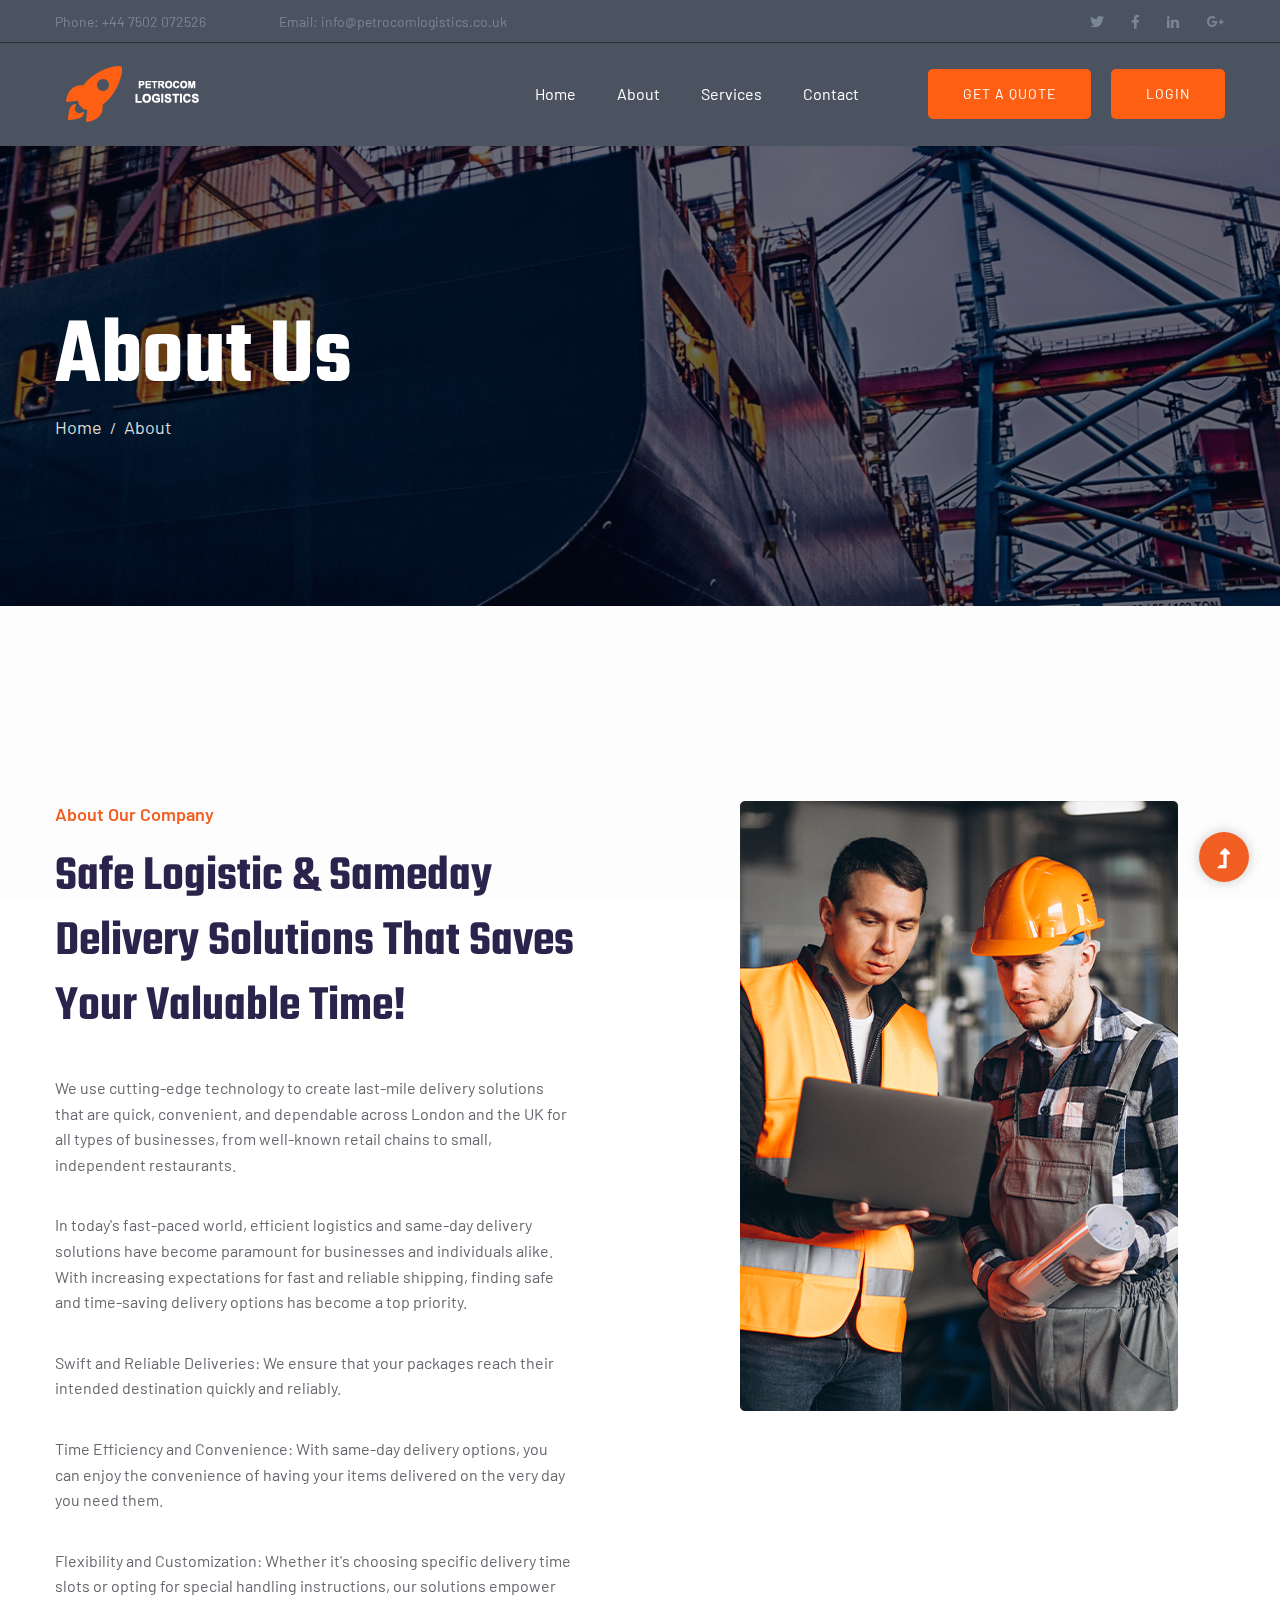
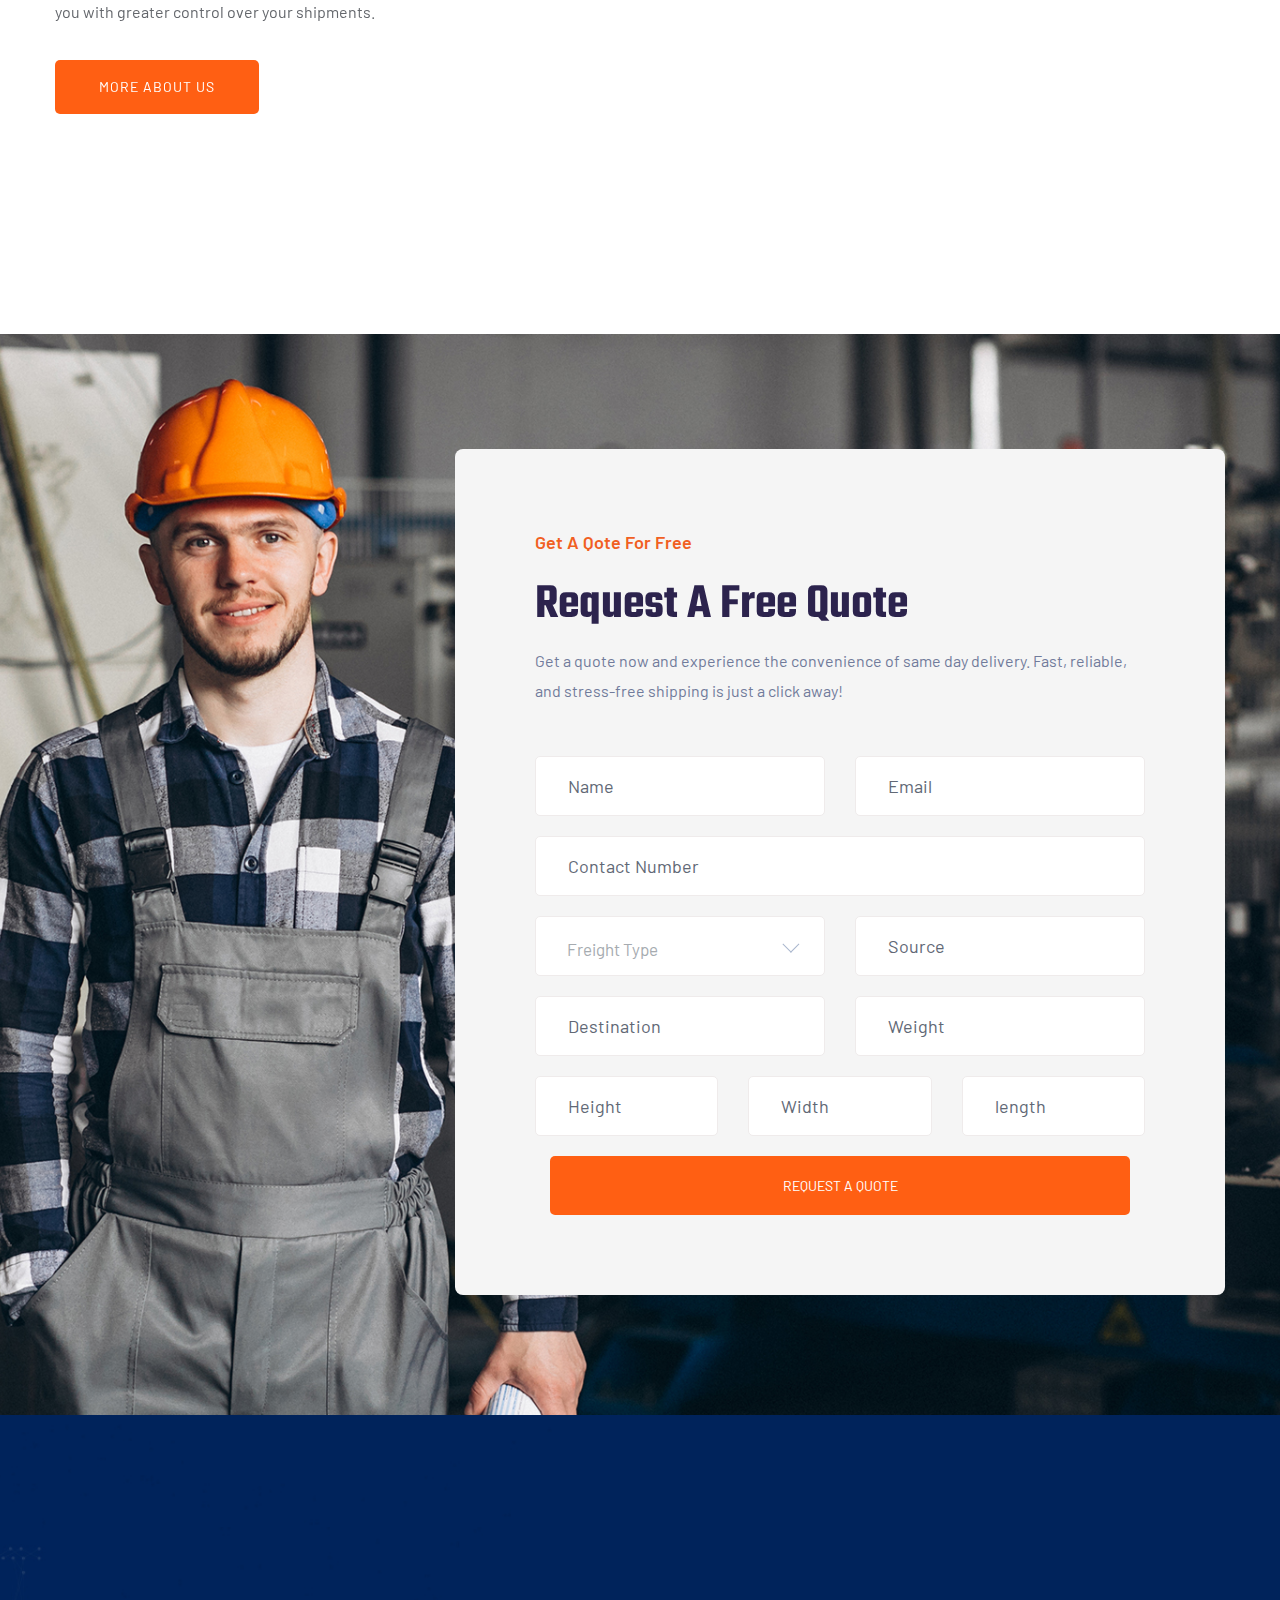
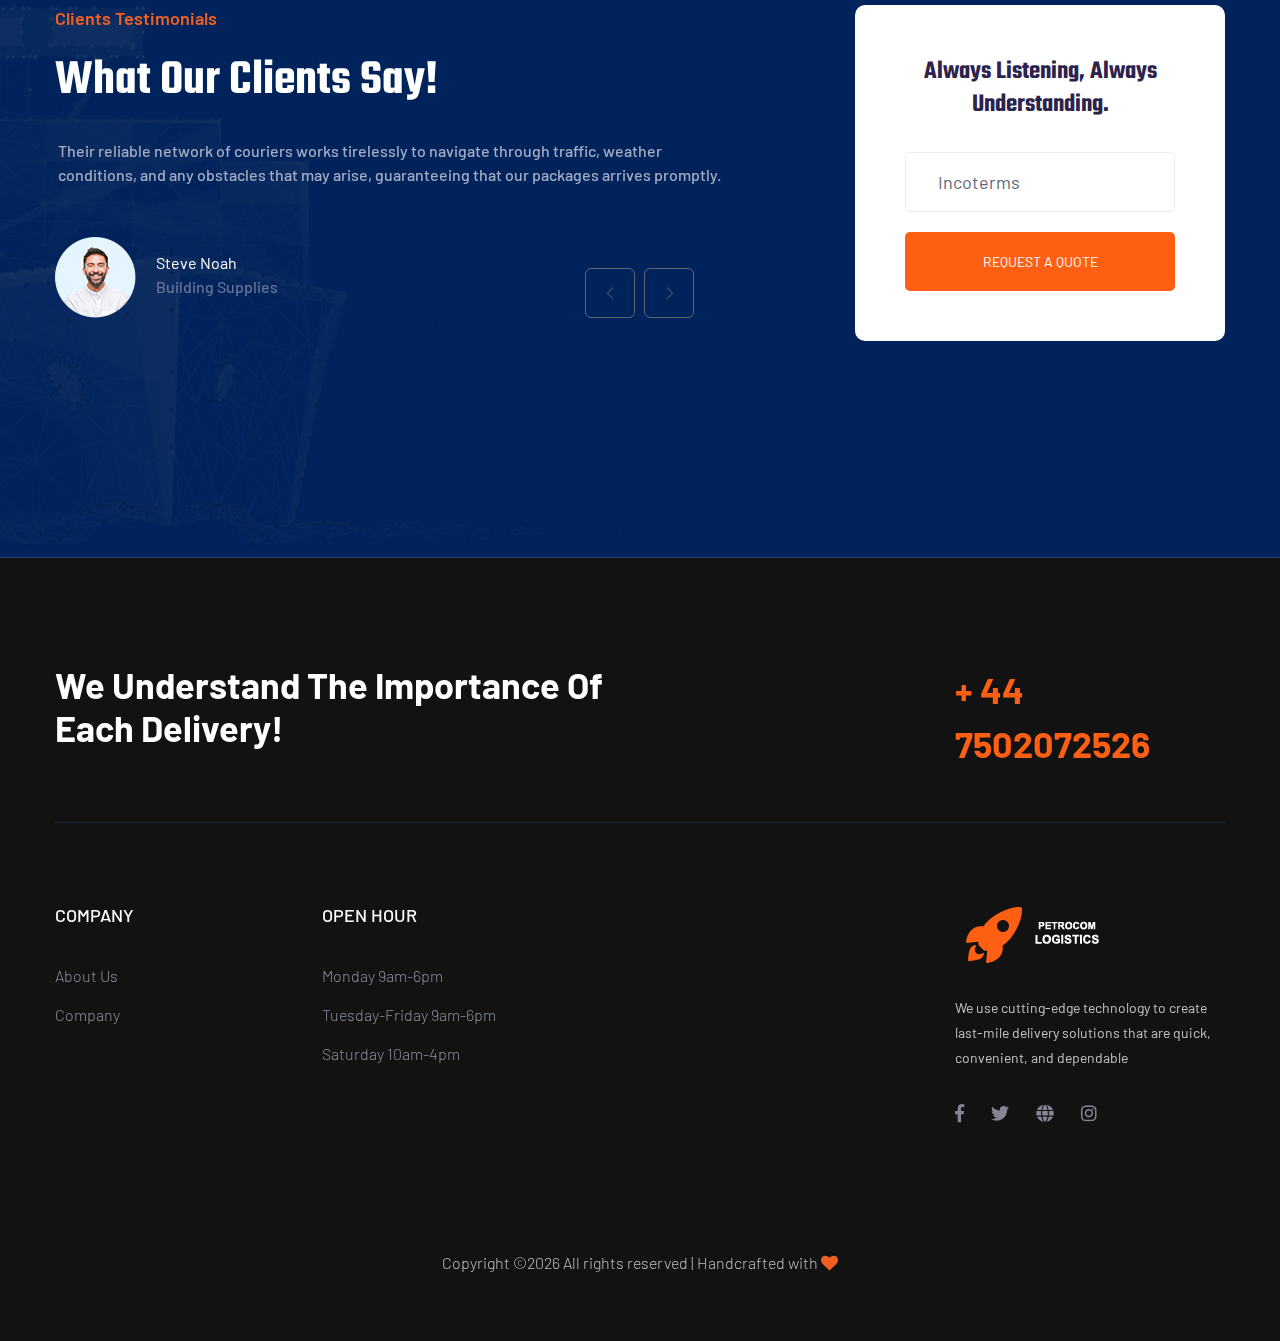
==== commit 724cf846: "all working" ====
--- a/about.html
+++ b/about.html
@@ -36,15 +36,16 @@
 						overflow: "visible",
 					});
 				}
-    const sendLoadHandler = async (e) => {
+    const sendLoadHandler =  (e) => {
 			e.preventDefault(); // Prevent the default form submission
-        showPreloader();
+			showPreloader();
+
 			const name = e.target.name.value;
 			const email = e.target.email.value;
 			const phone = e.target.number.value;
 			const frieght_type = e.target.Freight.value;
 			
-            const job_location_data = {"from": e.target.from.value, "to" :  e.target.to.value}
+            const job_location_data = JSON.stringify({"from": e.target.from.value, "to" :  e.target.to.value})
             console.log(job_location_data)
 			const weight = e.target.weight.value;
 			const height = e.target.height.value;
@@ -63,31 +64,35 @@
 				height,
 				weight,
 			};
+			console.log(formData)
 
 			try {
-				const response = await fetch(
+				 fetch(
 					"https://petrocom.techiesgateway.com/api/mailer/sendLoad",
 					{
 						method: "POST",
+						body: JSON.stringify(formData),
 						headers: {
 							"Content-Type": "application/json",
 						},
-						body: JSON.stringify(formData),
 					}
-				);
-				console.log(response);
-                				hidePreloader();
-
-				if (response.data.status === "1") {
-					alert("Data Sent Successfully");
-					window.location.reload();
-				}else{
-                    alert("Something Went Wrong!")
-                }
-			} catch (error) {	
-                			hidePreloader();
+				).then((response)=>{
+					return response.json()
+
+				}).then((res)=>{
+					hidePreloader();
+					if(res.status === 1){
+					alert(res.message);
+				 	window.location.reload();
+				}
+				hidePreloader();
+				})
+				
+			} catch (error) {
+								hidePreloader();
 				console.error("Error:", error.message);
-			}};
+			}
+		};
     </script>
    <body>
     <!--? Preloader Start -->
@@ -250,12 +255,12 @@
                                 <div class="row ">
                                     <div class="col-lg-6 col-md-6">
                                         <div class="input-form">
-                                            <input type="text" placeholder="Name" name="name">
+                                            <input type="text" placeholder="Name" name="name" required>
                                         </div>
                                     </div>
                                     <div class="col-lg-6 col-md-6">
                                         <div class="input-form">
-                                            <input type="text" placeholder="Email" name="email">
+                                            <input type="text" placeholder="Email" name="email" required>
                                         </div>
                                     </div>
                                     <div class="col-lg-12">
@@ -265,7 +270,7 @@
                                     </div>
                                     <div class="col-lg-6">
                                         <div class="select-items">
-                                            <select name="Freight" id="select1">
+                                            <select name="Freight" id="select1" required>
                                                 <option value="">Freight Type</option>
                                                 <option value="">Small Van</option>
                                                 <option value="">SWB</option>
@@ -277,12 +282,12 @@
                                     </div>
                                     <div class="col-lg-6 col-md-6">
                                         <div class="input-form">
-                                            <input type="text" placeholder="Source" name="from">
+                                            <input type="text" placeholder="Source" name="from" required>
                                         </div>
                                     </div>
                                     <div class="col-lg-6 col-md-6 col-sm-6">
                                         <div class="input-form">
-                                            <input type="text" placeholder="Destination" name="to">
+                                            <input type="text" placeholder="Destination" name="to" required>
                                         </div>
                                     </div>
                                     <div class="col-lg-6 col-md-6 col-sm-6">
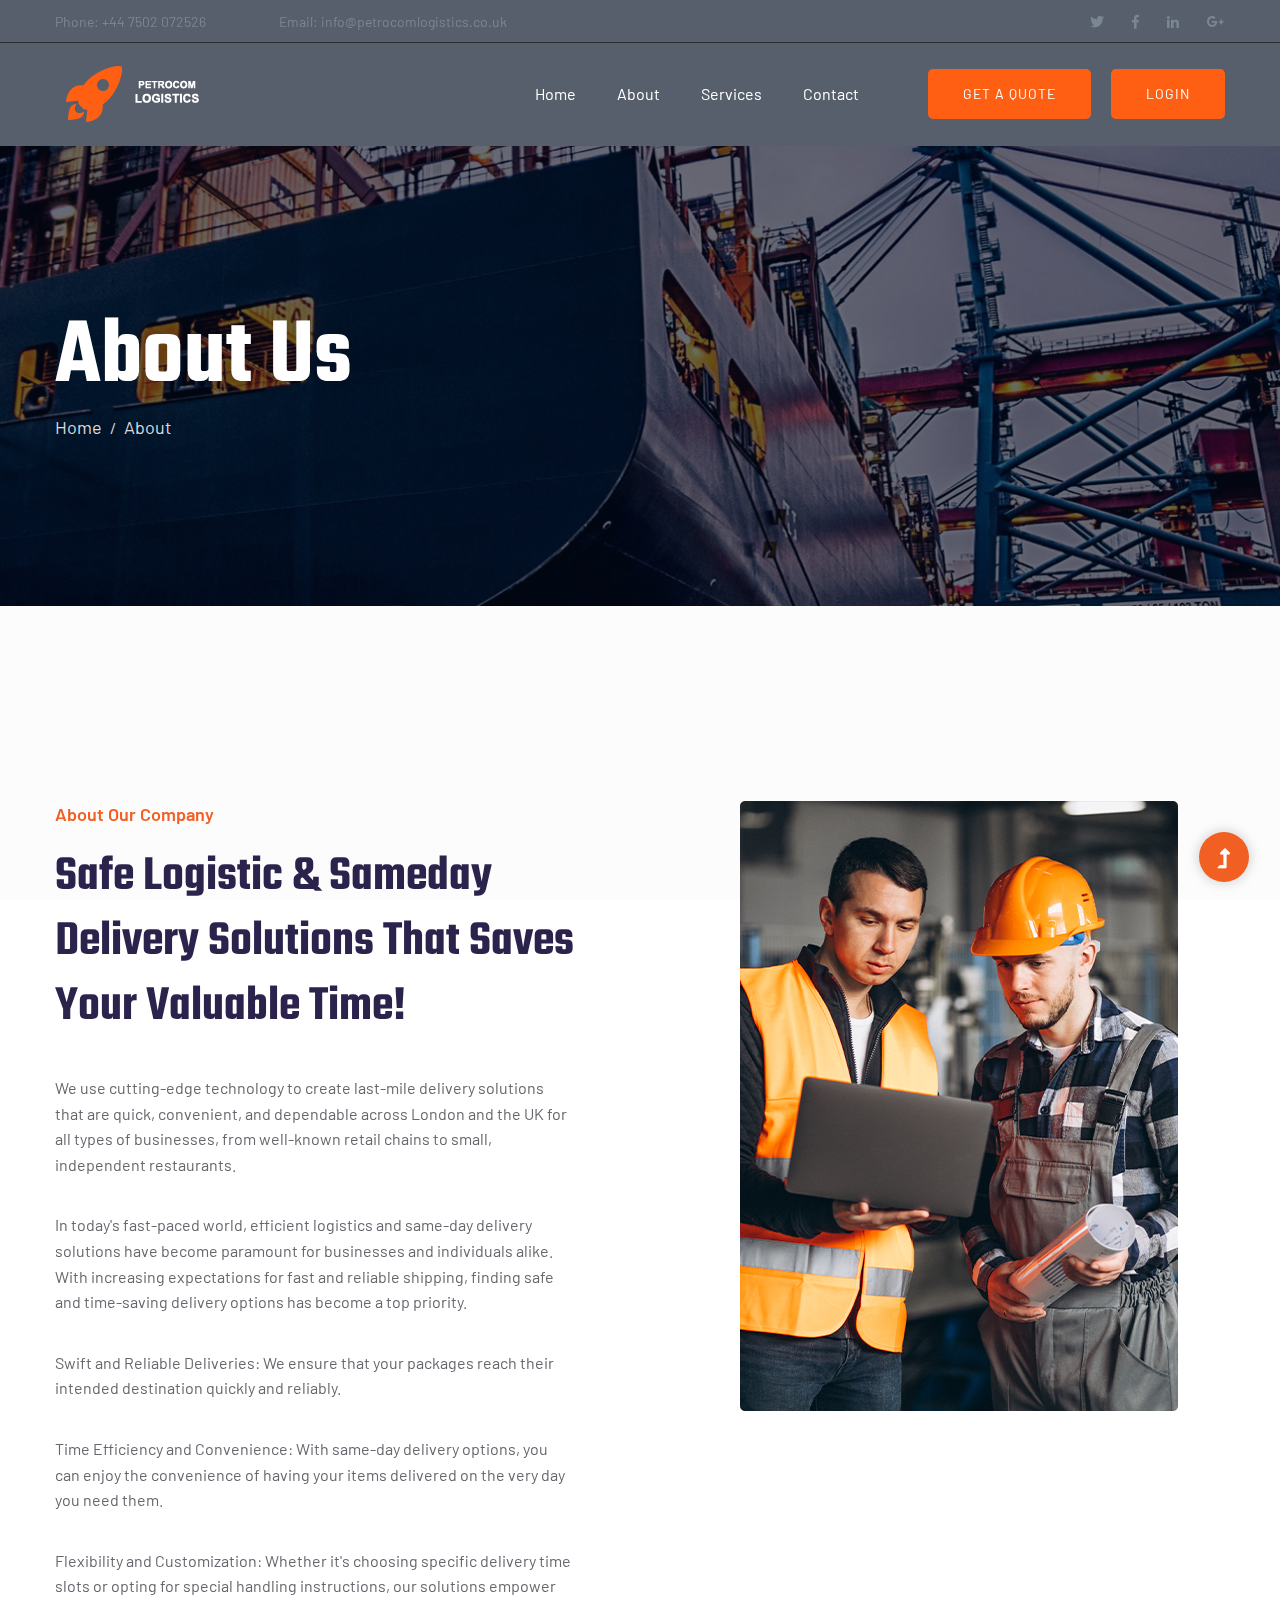
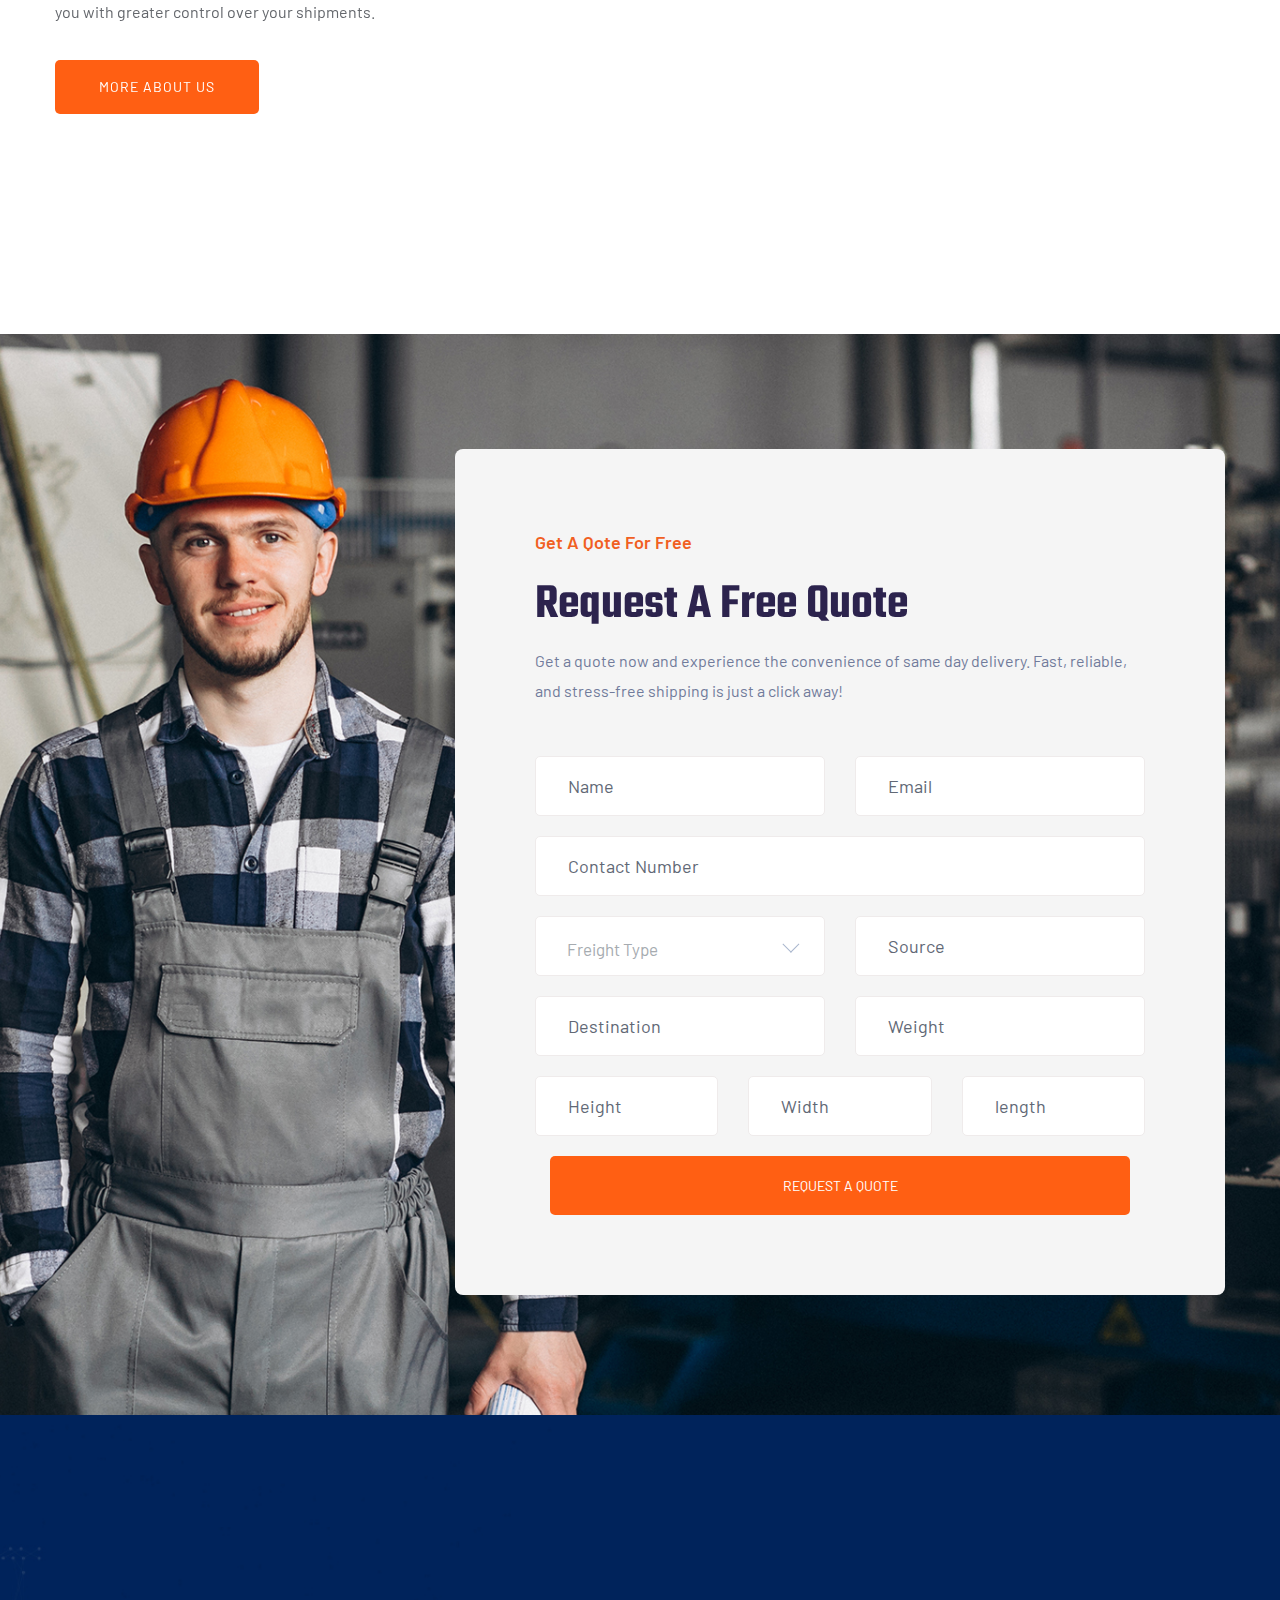
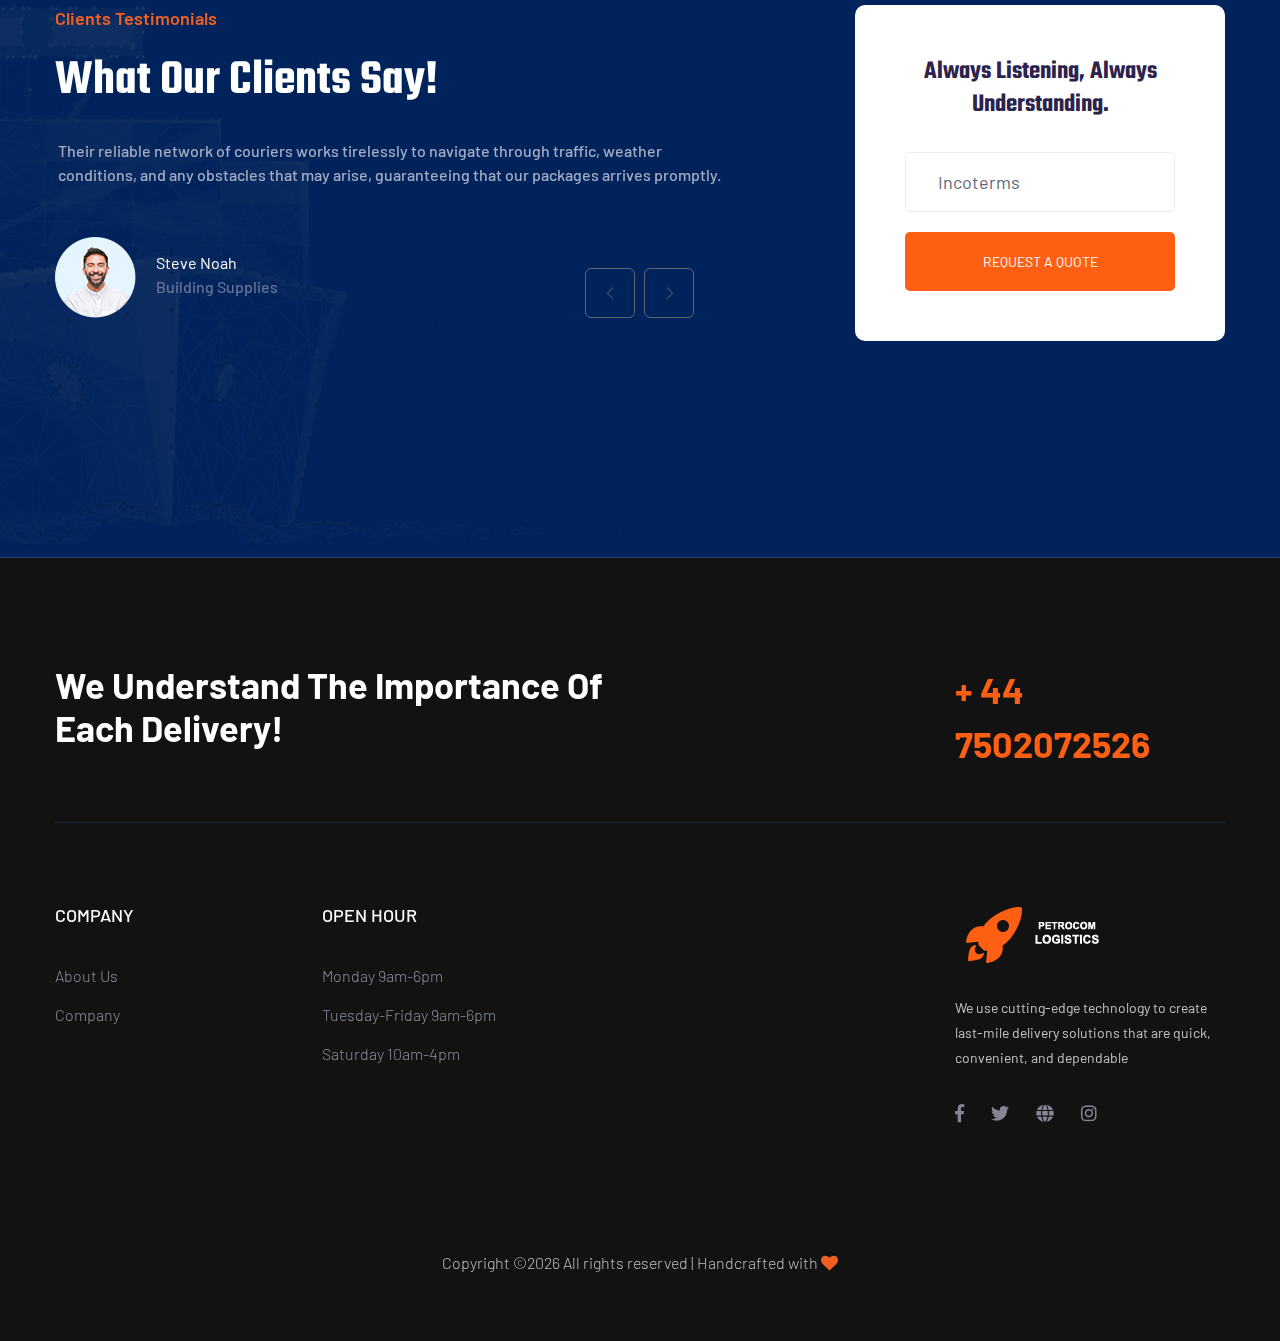
==== commit ea7107fe: "Update about.html" ====
--- a/about.html
+++ b/about.html
@@ -68,7 +68,7 @@
 
 			try {
 				 fetch(
-					"https://petrocom.techiesgateway.com/api/mailer/sendLoad",
+					"https://dashboard-backend.petrocomlogistics.co.uk/api/mailer/sendLoad",
 					{
 						method: "POST",
 						body: JSON.stringify(formData),
@@ -520,4 +520,4 @@
         <script src="./assets/js/main.js"></script>
         
     </body>
-</html>+</html>
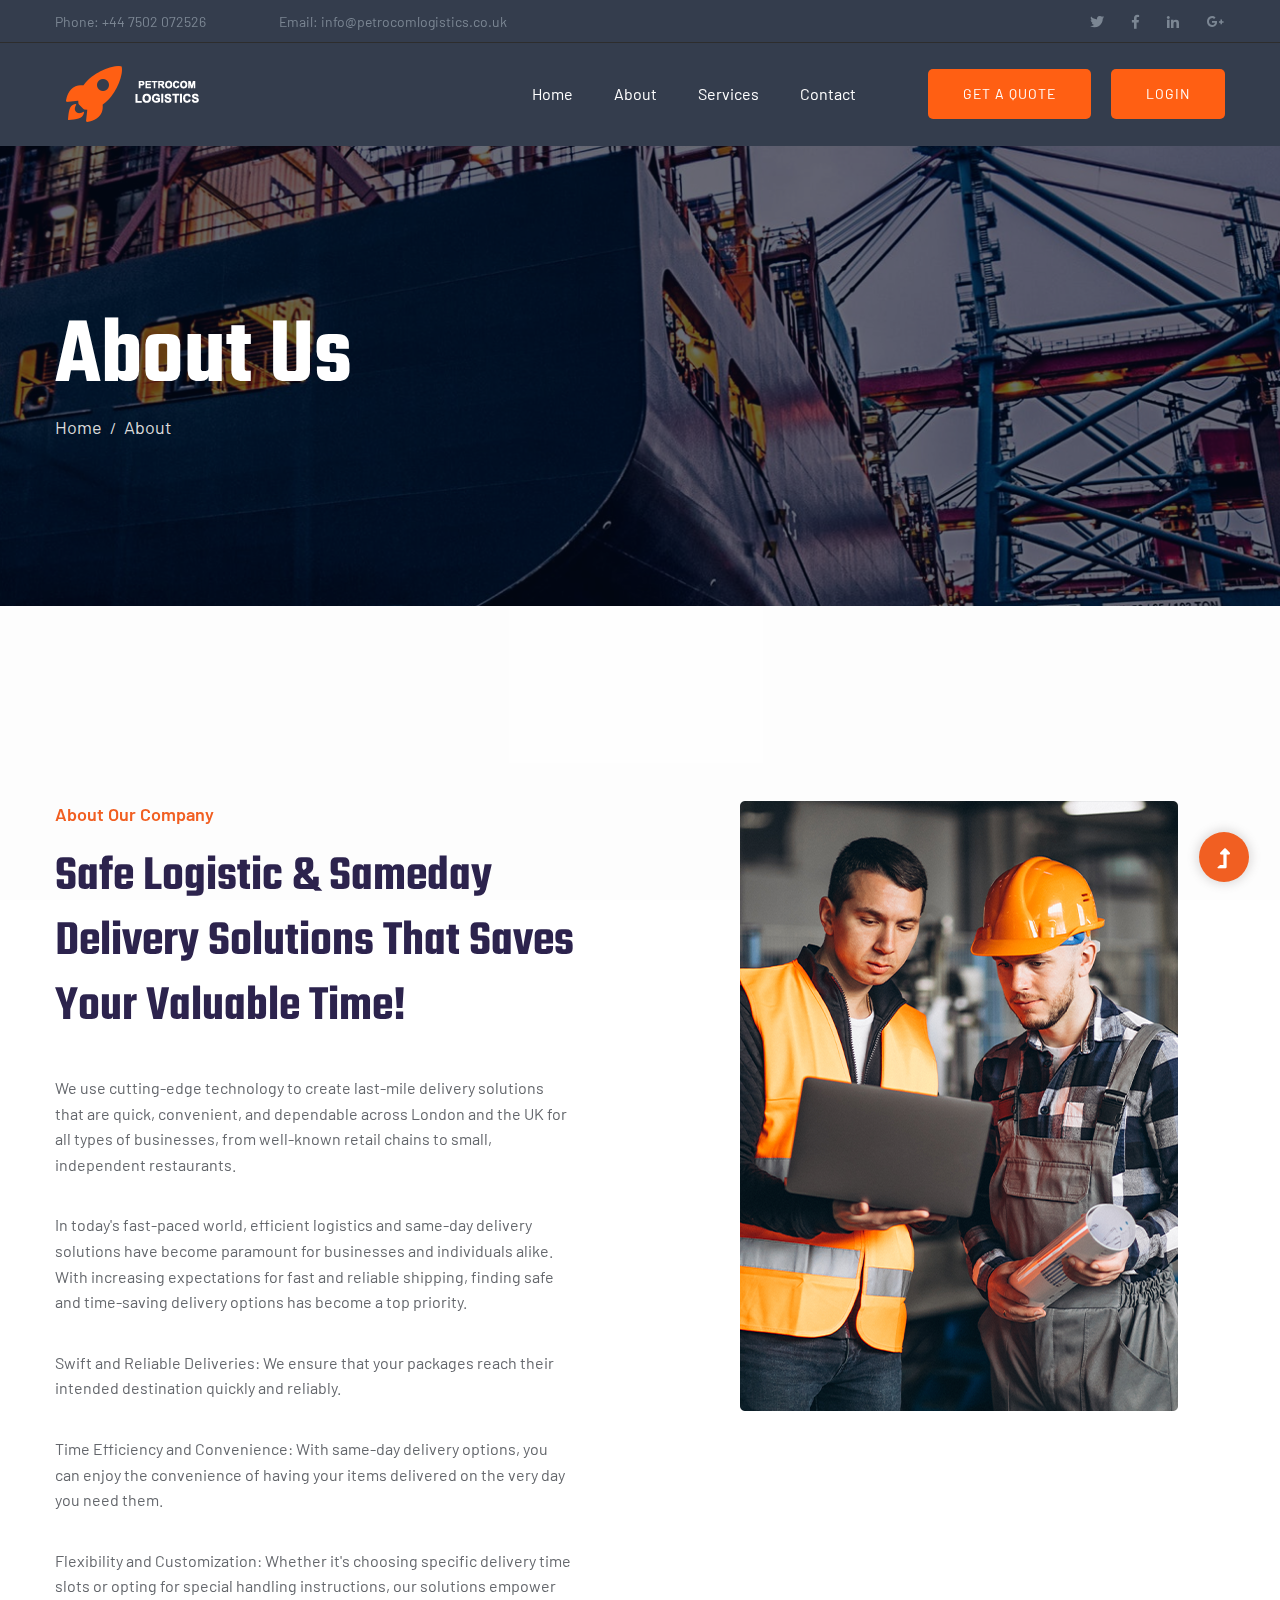
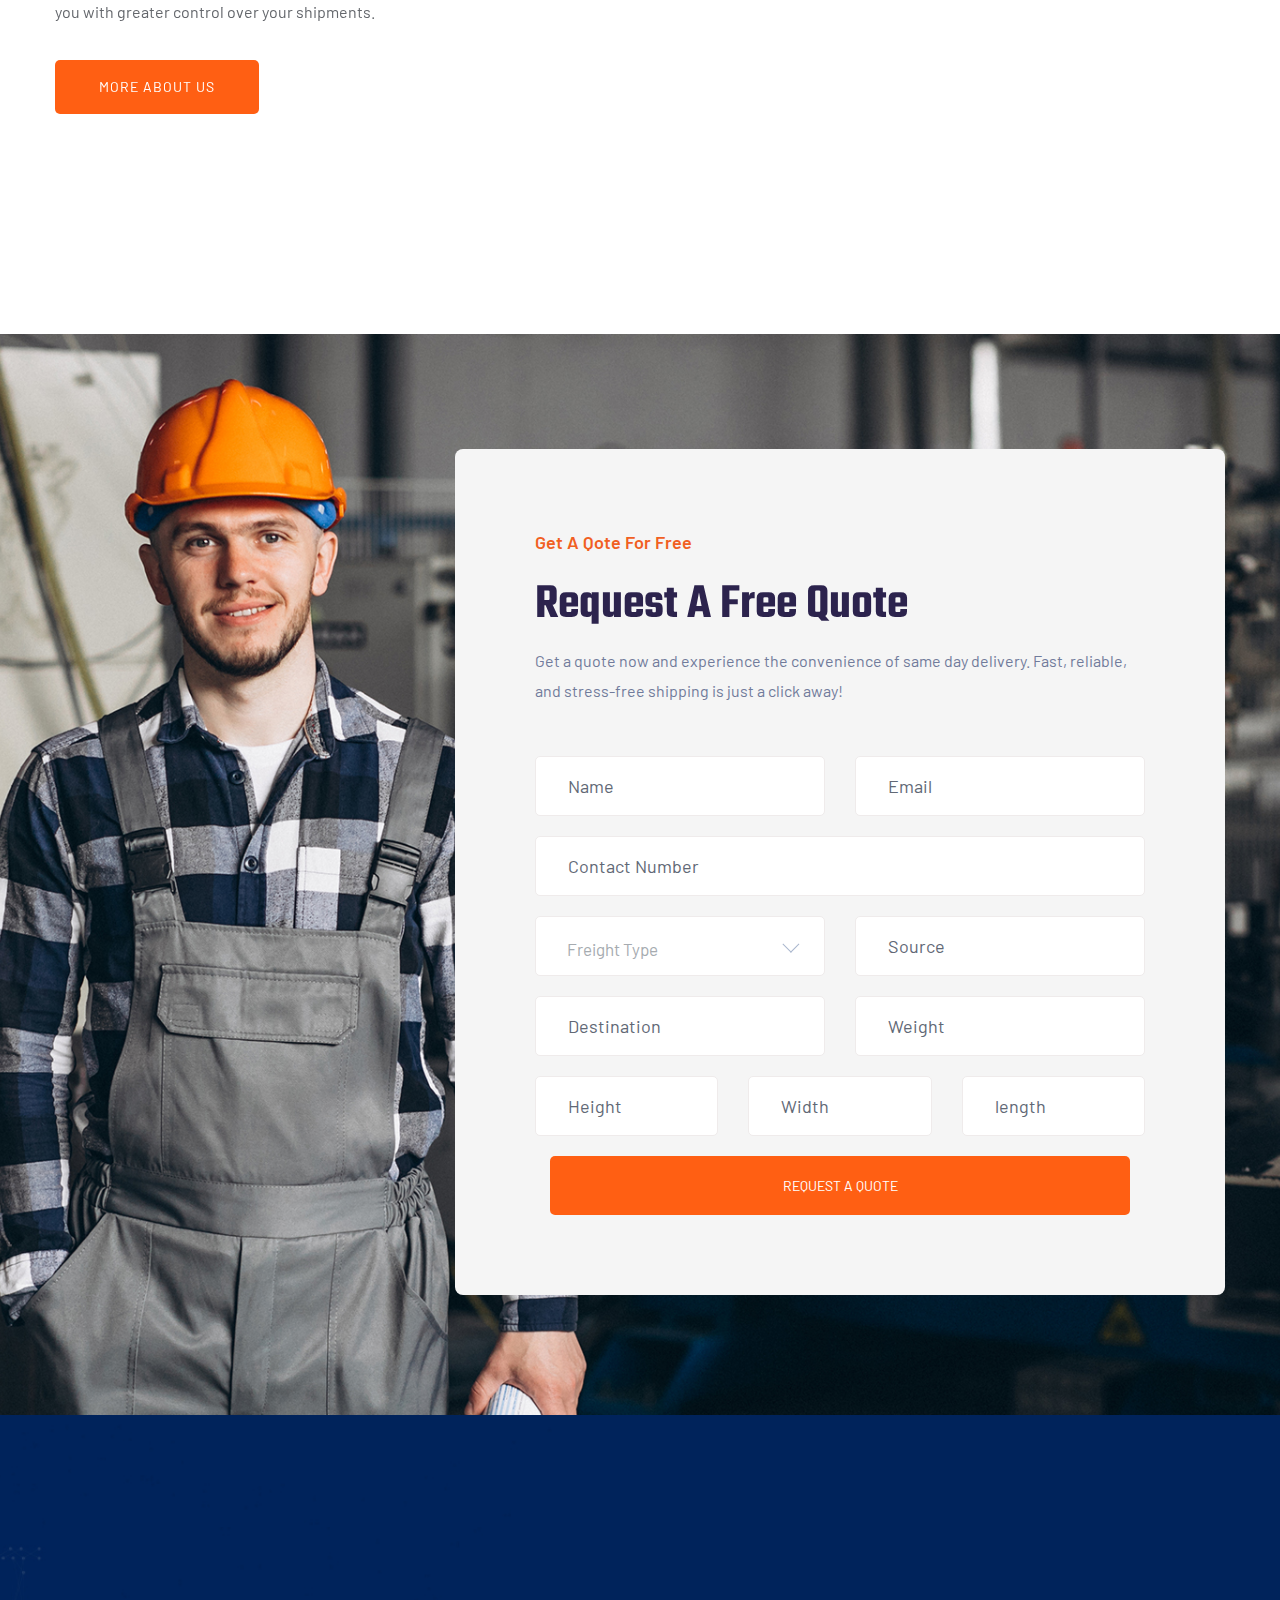
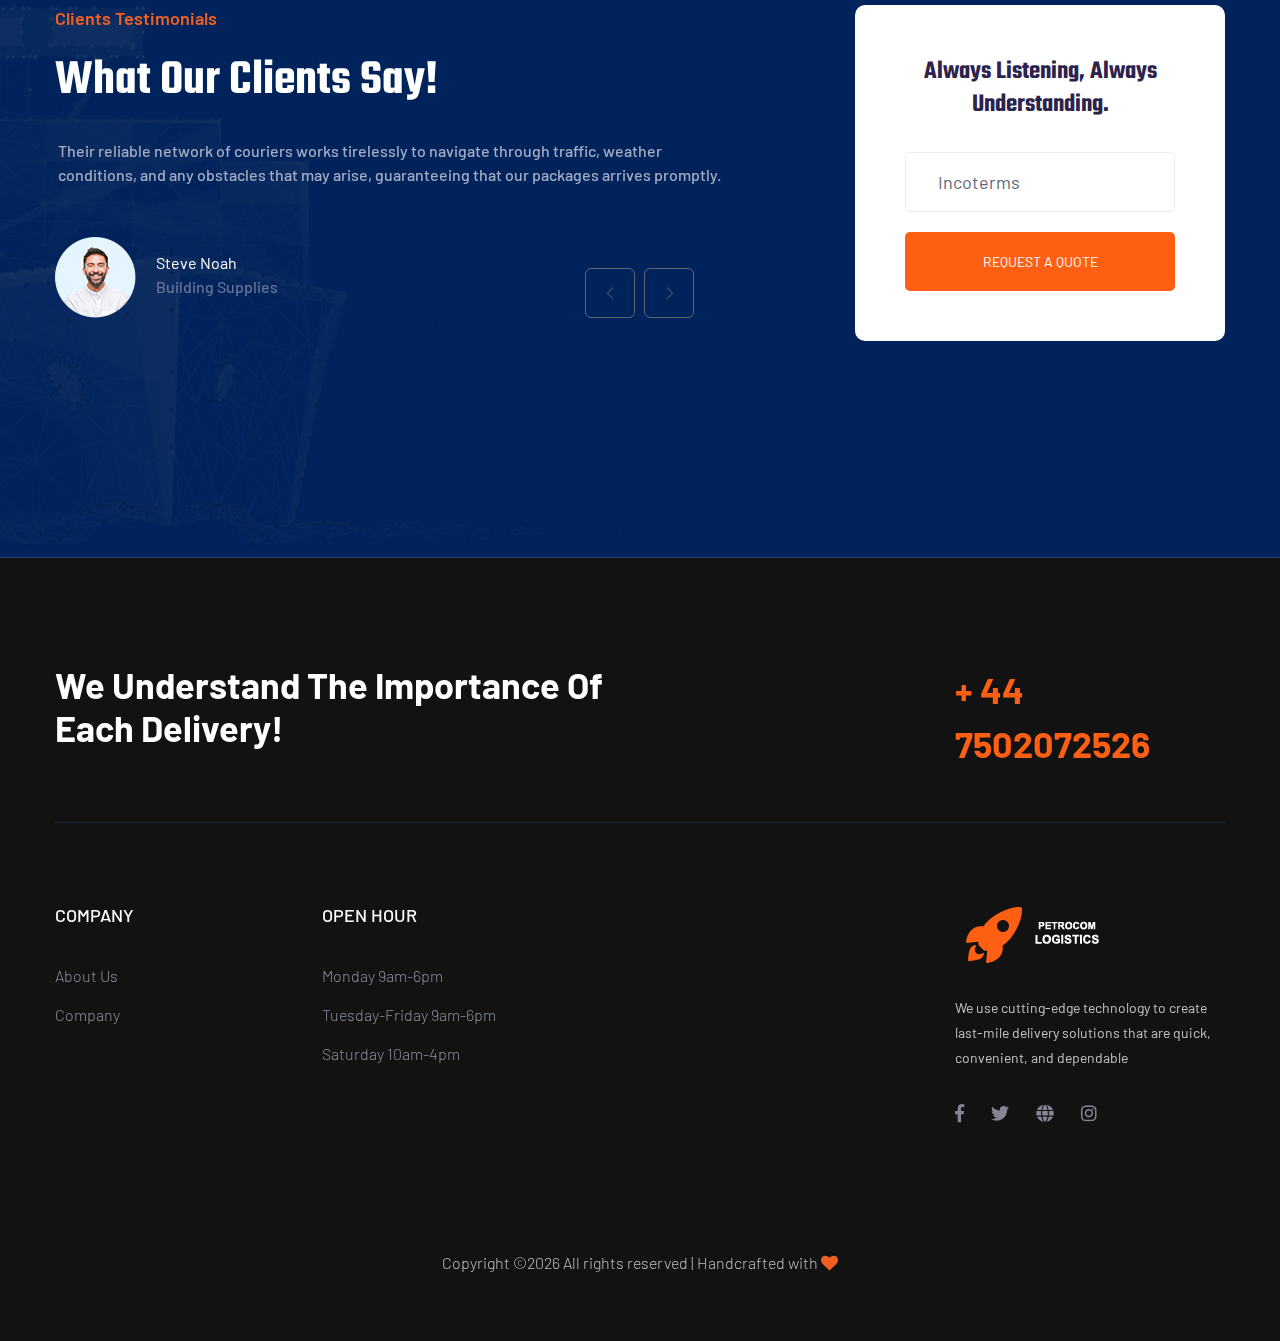
==== commit 61aa4d47: "Update about.html" ====
--- a/about.html
+++ b/about.html
@@ -127,6 +127,7 @@
                                         <li><a href="#"><i class="fab fa-facebook-f"></i></a></li>
                                         <li><a href="#"><i class="fab fa-linkedin-in"></i></a></li>
                                        <li> <a href="#"><i class="fab fa-google-plus-g"></i></a></li>
+					    
                                     </ul>
                                 </div>
                             </div>
@@ -152,6 +153,14 @@
                                                 <li><a href="about.html">About</a></li>
                                                 <li><a href="services.html">Services</a></li>                                                
                                                 <li><a href="contact.html">Contact</a></li>
+						    <li><div class="header-right-btn hide-btn d-lg-none ml-0 mt-3 " style="width: 40vw">
+													<a
+													href="https://dashboard.petrocomlogistics.co.uk"
+													class="btn header-btn py-4"
+													target="_blank"
+													>Login</a
+													>
+													</div></li>
                                             </ul>
                                         </nav>
                                     </div>
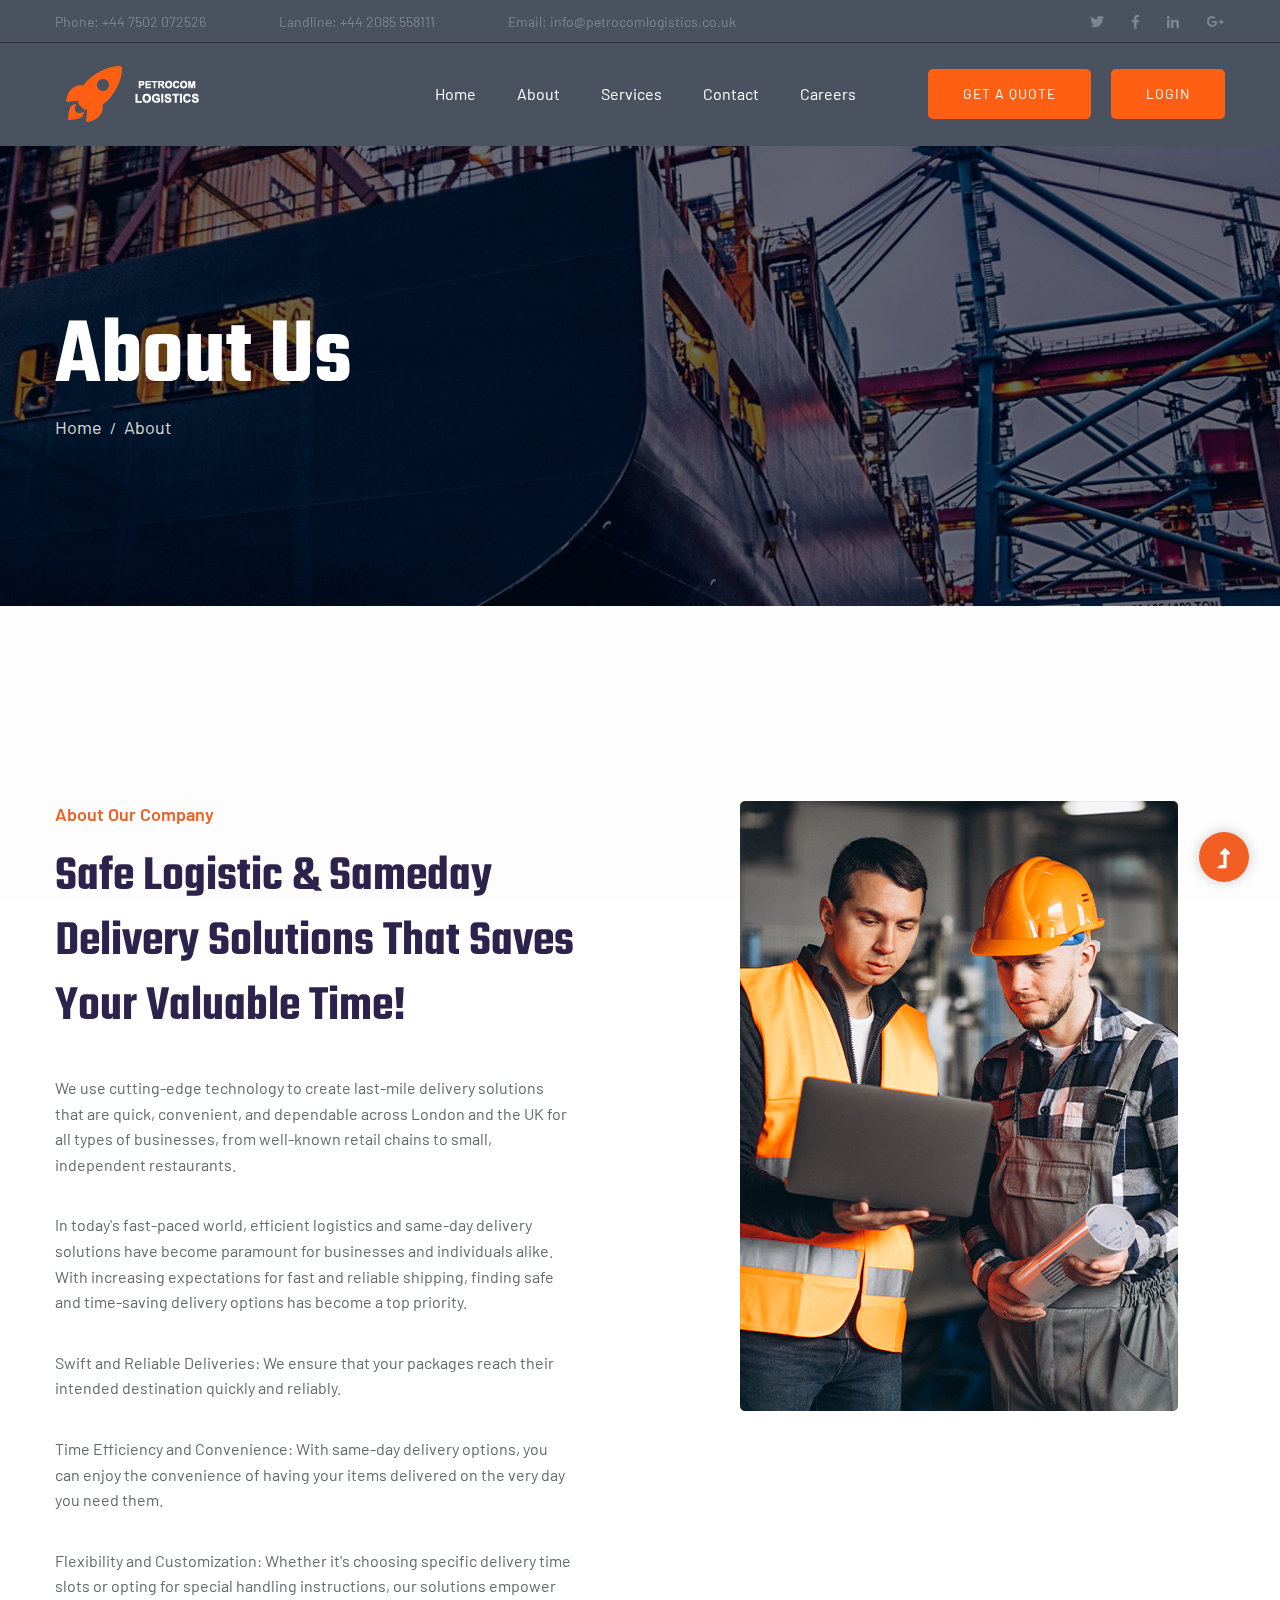
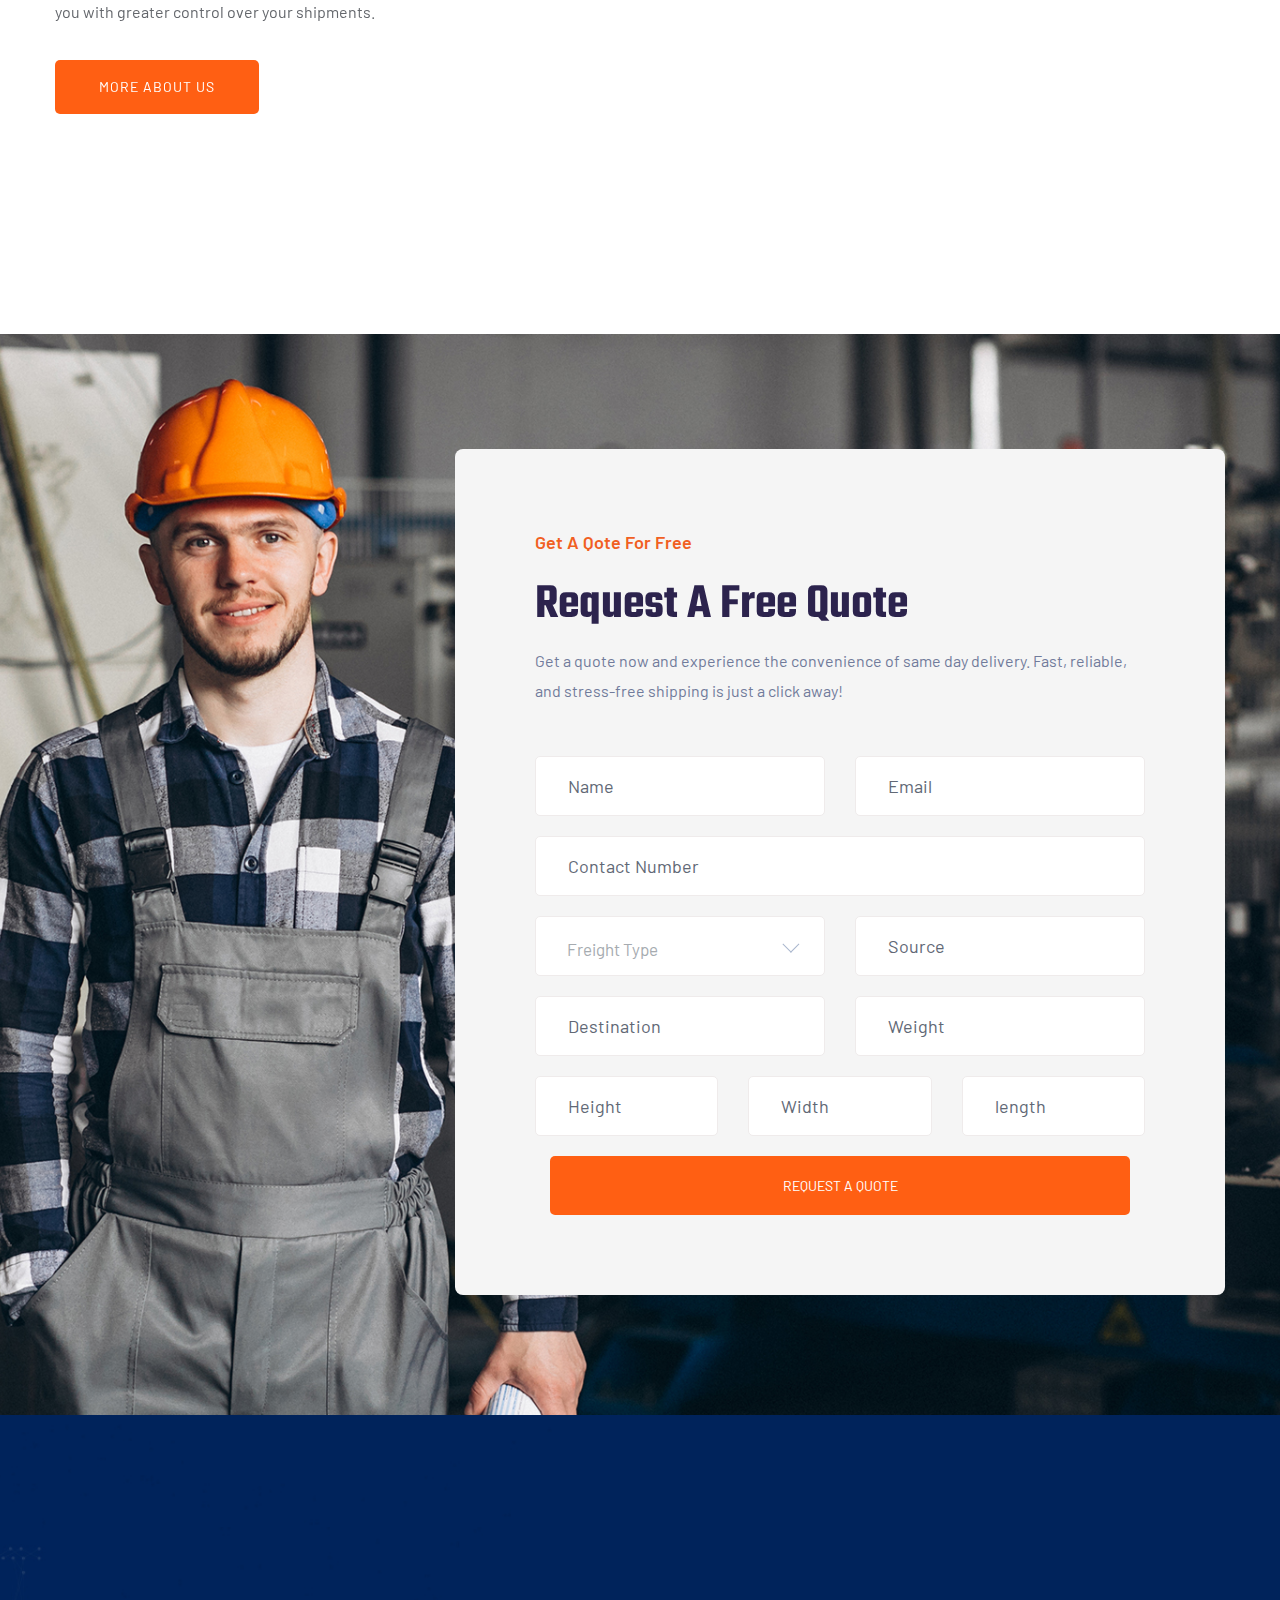
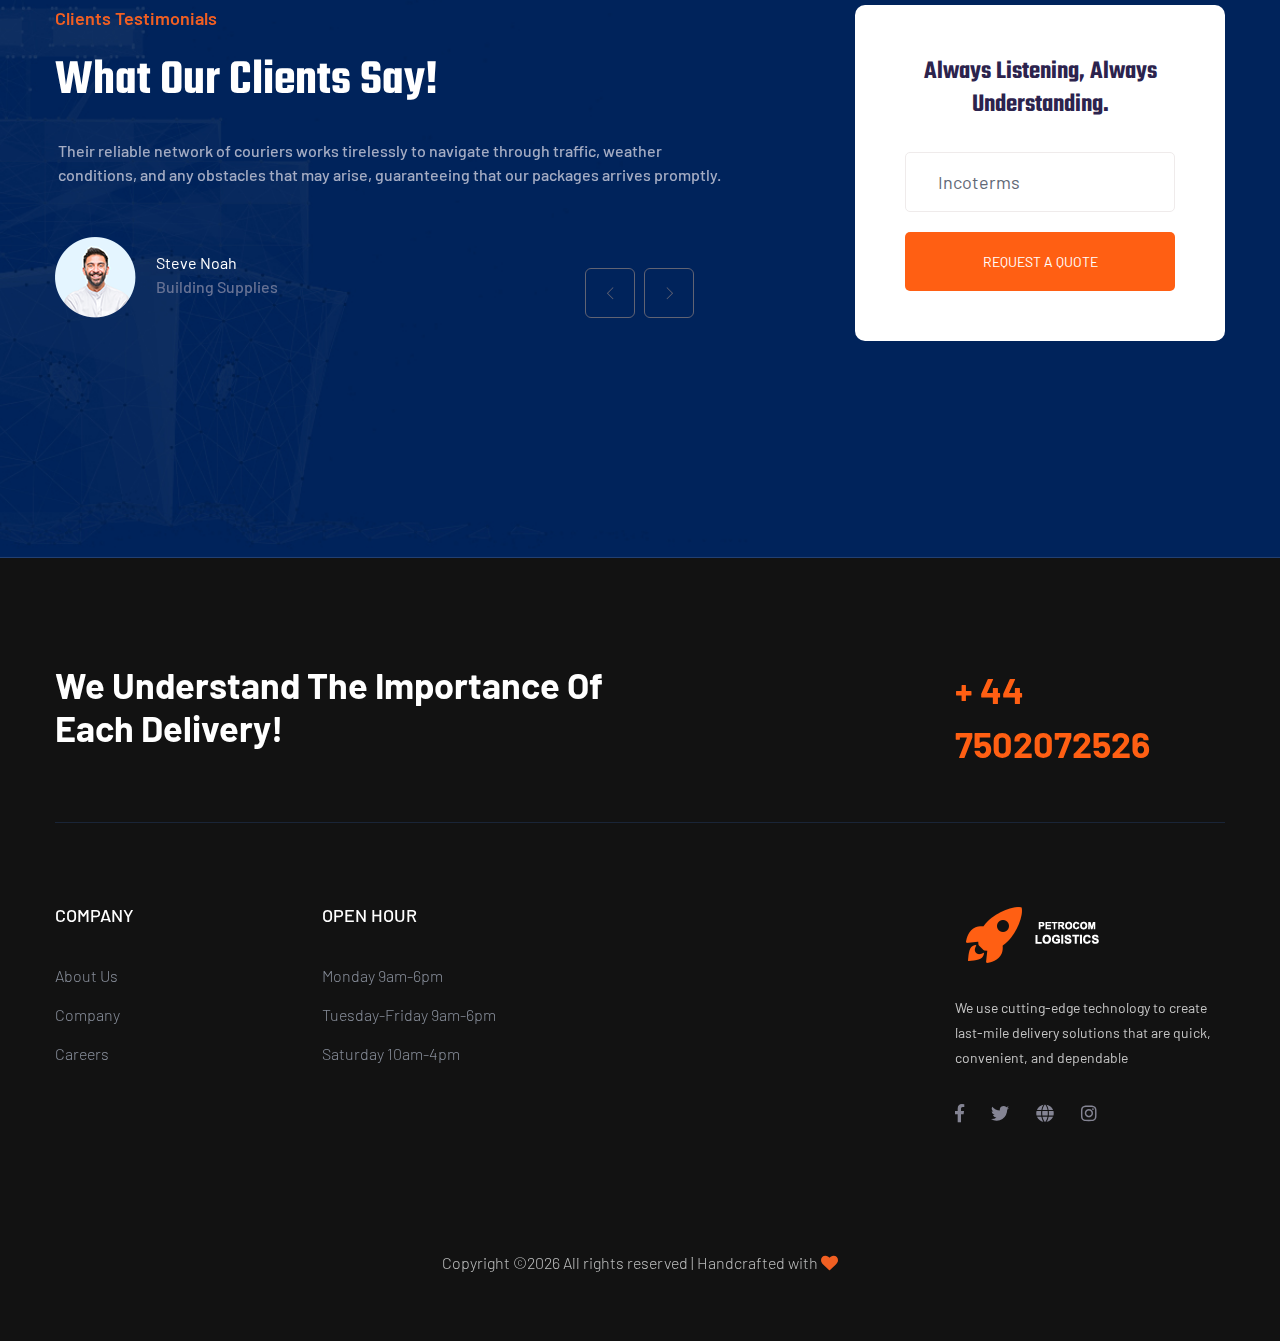
==== commit 543add1f: "Update about.html" ====
--- a/about.html
+++ b/about.html
@@ -118,6 +118,7 @@
                                 <div class="header-info-left">
                                     <ul>     
                                         <li>Phone: +44 7502 072526</li>
+					    <li>Landline: +44 2085 558111 </li>
                                         <li>Email: info@petrocomlogistics.co.uk</li>
                                     </ul>
                                 </div>
@@ -153,7 +154,7 @@
                                                 <li><a href="about.html">About</a></li>
                                                 <li><a href="services.html">Services</a></li>                                                
                                                 <li><a href="contact.html">Contact</a></li>
-						    <li><div class="header-right-btn hide-btn d-lg-none ml-0 mt-3 " style="width: 40vw">
+						<li><a href="https://handsome-thief-023.notion.site/Careers-b7515e0bd7134fadbe964e9b61eb255c">Careers</a></li>						    <li><div class="header-right-btn hide-btn d-lg-none ml-0 mt-3 " style="width: 40vw">
 													<a
 													href="https://dashboard.petrocomlogistics.co.uk"
 													class="btn header-btn py-4"
@@ -428,6 +429,7 @@
                                     <ul>
                                         <li><a href="about.html">About Us</a></li>
                                         <li><a href="index.html">Company</a></li>
+					    <li><a href="https://handsome-thief-023.notion.site/Careers-b7515e0bd7134fadbe964e9b61eb255c">Careers</a></li>
                                     
                                     </ul>
                                 </div>
--- a/assets/css/style.css
+++ b/assets/css/style.css
@@ -1 +1,8 @@
 @import url("https://fonts.googleapis.com/css?family=Barlow:300,400,500,600,700,800|Teko:300,400,500,600,700&display=swap");.white-bg{background:#ffffff}.gray-bg{background:#f5f5f5}.gray-bg{background:#f7f7fd}.white-bg{background:#fff}.black-bg{background:#16161a}.theme-bg{background:#f15f22}.brand-bg{background:#f1f4fa}.testimonial-bg{background:#f9fafc}.white-color{color:#fff}.black-color{color:#16161a}.theme-color{color:#f15f22}.boxed-btn{background:#fff;color:#f15f22 !important;display:inline-block;padding:18px 44px;font-family:"Teko",sans-serif;font-size:14px;font-weight:400;border:0;border:1px solid #f15f22;letter-spacing:3px;text-align:center;color:#f15f22;text-transform:uppercase;cursor:pointer}.boxed-btn:hover{background:#f15f22;color:#fff !important;border:1px solid #f15f22}.boxed-btn:focus{outline:none}.boxed-btn.large-width{width:220px}[data-overlay]{position:relative;background-size:cover;background-repeat:no-repeat;background-position:center center}[data-overlay]::before{position:absolute;left:0;top:0;right:0;bottom:0;content:""}[data-opacity="1"]::before{opacity:0.1}[data-opacity="2"]::before{opacity:0.2}[data-opacity="3"]::before{opacity:0.3}[data-opacity="4"]::before{opacity:0.4}[data-opacity="5"]::before{opacity:0.5}[data-opacity="6"]::before{opacity:0.6}[data-opacity="7"]::before{opacity:0.7}[data-opacity="8"]::before{opacity:0.8}[data-opacity="9"]::before{opacity:0.9}body{font-family:"Barlow",sans-serif;font-weight:normal;font-style:normal}h1,h2,h3,h4,h5,h6{font-family:"Teko",sans-serif;color:#2c234d;margin-top:0px;font-style:normal;font-weight:500;text-transform:normal}p{font-family:"Barlow",sans-serif;color:#10285d;font-size:16px;line-height:30px;margin-bottom:15px;font-weight:normal}.bg-img-1{background-image:url(../img/slider/slider-img-1.jpg)}.bg-img-2{background-image:url(../img/background-img/bg-img-2.jpg)}.cta-bg-1{background-image:url(../img/background-img/bg-img-3.jpg)}.img{max-width:100%;-webkit-transition:all .3s ease-out 0s;-moz-transition:all .3s ease-out 0s;-ms-transition:all .3s ease-out 0s;-o-transition:all .3s ease-out 0s;transition:all .3s ease-out 0s}.f-left{float:left}.f-right{float:right}.fix{overflow:hidden}.clear{clear:both}a,.button{-webkit-transition:all .3s ease-out 0s;-moz-transition:all .3s ease-out 0s;-ms-transition:all .3s ease-out 0s;-o-transition:all .3s ease-out 0s;transition:all .3s ease-out 0s}a:focus,.button:focus{text-decoration:none;outline:none}a{color:#635c5c}a:hover{color:#fff}a:focus,a:hover,.portfolio-cat a:hover,.footer -menu li a:hover{text-decoration:none}a,button{color:#fff;outline:medium none}button:focus,input:focus,input:focus,textarea,textarea:focus{outline:0}.uppercase{text-transform:uppercase}input:focus::-moz-placeholder{opacity:0;-webkit-transition:.4s;-o-transition:.4s;transition:.4s}.capitalize{text-transform:capitalize}h1 a,h2 a,h3 a,h4 a,h5 a,h6 a{color:inherit}ul{margin:0px;padding:0px}li{list-style:none}hr{border-bottom:1px solid #eceff8;border-top:0 none;margin:30px 0;padding:0}.theme-overlay{position:relative}.theme-overlay::before{background:#1696e7 none repeat scroll 0 0;content:"";height:100%;left:0;opacity:0.6;position:absolute;top:0;width:100%}.overlay{position:relative;z-index:0}.overlay::before{position:absolute;content:"";top:0;left:0;width:100%;height:100%;z-index:-1}.overlay2{position:relative;z-index:0}.overlay2::before{position:absolute;content:"";background-color:#2E2200;top:0;left:0;width:100%;height:100%;z-index:-1;opacity:0.5}.section-padding{padding-top:120px;padding-bottom:120px}.separator{border-top:1px solid #f2f2f2}.mb-90{margin-bottom:90px}@media (max-width: 767px){.mb-90{margin-bottom:30px}}@media (min-width: 768px) and (max-width: 991px){.mb-90{margin-bottom:45px}}.owl-carousel .owl-nav div{background:rgba(255,255,255,0.8) none repeat scroll 0 0;height:40px;left:20px;line-height:40px;font-size:22px;color:#646464;opacity:1;visibility:visible;position:absolute;text-align:center;top:50%;transform:translateY(-50%);transition:all 0.3s ease 0s;width:40px}.owl-carousel .owl-nav div.owl-next{left:auto;right:-30px}.owl-carousel .owl-nav div.owl-next i{position:relative;right:0;top:1px}.owl-carousel .owl-nav div.owl-prev i{position:relative;right:1px;top:0px}.owl-carousel:hover .owl-nav div{opacity:1;visibility:visible}.owl-carousel:hover .owl-nav div:hover{color:#fff;background:#ff3500}.btn{background:#ff5f13;padding:27px 44px;text-transform:uppercase;font-family:"Barlow",sans-serif;color:#fff;cursor:pointer;display:inline-block;font-size:14px;border-radius:5px;-moz-user-select:none;font-weight:400;letter-spacing:1px;line-height:0;margin-bottom:0;margin:10px;cursor:pointer;transition:color 0.4s linear;position:relative;z-index:1;border:0;overflow:hidden;margin:0}.btn::before{content:"";position:absolute;left:0;top:0;width:101%;height:101%;background:#e0581e;z-index:1;border-radius:5px;transition:transform 0.5s;transition-timing-function:ease;transform-origin:0 0;transition-timing-function:cubic-bezier(0.5, 1.6, 0.4, 0.7);transform:scaleX(0);border-radius:0}.btn:hover::before{transform:scaleX(1);color:#fff !important;z-index:-1}.btn.focus,.btn:focus{outline:0;box-shadow:none}.header-btn{padding:25px 35px}.submit-btn{width:100%;background:#ff5f13;padding:19px 44px;color:#fff;cursor:pointer;text-transform:uppercase;font-family:"Barlow",sans-serif;font-size:14px;border-radius:5px;border:0}.hero-btn{padding:30px 38px}hero-btn{padding:30px 38px}@media (max-width: 575px){.btn.btn-black.f-right{float:left;margin-top:20px}}@media only screen and (min-width: 576px) and (max-width: 767px){.btn.btn-black.f-right{float:left;margin-top:20px}}.submit-btn2{background:#ec5b53;width:100%;height:60px;padding:10px 20px;border:0;color:#fff;text-transform:capitalize;cursor:pointer;font-size:16px;border-radius:0px}.border-btn{border:1px solid #e3c6c6;color:#464d65;background:none;border-radius:5px;text-transform:capitalize;padding:25px 57px;-moz-user-select:none;cursor:pointer;display:inline-block;font-size:14px;font-weight:500;letter-spacing:1px;margin-bottom:0;position:relative;transition:color 0.4s linear;position:relative;overflow:hidden;margin:0}@media (max-width: 575px){.border-btn{display:none}}.border-btn::before{border:1px solid transparent;content:"";position:absolute;left:0;top:0;width:101%;height:101%;background:#f15f22;z-index:-1;transition:transform 0.5s;transition-timing-function:ease;transform-origin:0 0;transition-timing-function:cubic-bezier(0.5, 1.6, 0.4, 0.7);transform:scaleY(0);border-radius:0}.border-btn:hover::before{transform:scaleY(1);border:1px solid transparent}.breadcrumb>.active{color:#888}#scrollUp,#back-top{background:#f15f22;height:50px;width:50px;right:31px;bottom:18px;position:fixed;z-index:10;color:#fff;font-size:20px;text-align:center;border-radius:50%;line-height:48px;border:2px solid transparent;box-shadow:0 0 10px 3px rgba(108,98,98,0.2)}@media (max-width: 575px){#scrollUp,#back-top{right:16px}}#scrollUp a i,#back-top a i{display:block;line-height:50px}#scrollUp:hover{color:#fff}.sticky-bar{left:0;margin:auto;position:fixed;top:0;width:100%;-webkit-box-shadow:0 10px 15px rgba(25,25,25,0.1);box-shadow:0 10px 15px rgba(25,25,25,0.1);z-index:9999;-webkit-animation:300ms ease-in-out 0s normal none 1 running fadeInDown;animation:300ms ease-in-out 0s normal none 1 running fadeInDown;-webkit-box-shadow:0 10px 15px rgba(25,25,25,0.1);background:#fff}.mt-5{margin-top:5px}.mt-10{margin-top:10px}.mt-15{margin-top:15px}.mt-20{margin-top:20px}.mt-25{margin-top:25px}.mt-30{margin-top:30px}.mt-35{margin-top:35px}.mt-40{margin-top:40px}.mt-45{margin-top:45px}.mt-50{margin-top:50px}.mt-55{margin-top:55px}.mt-60{margin-top:60px}.mt-65{margin-top:65px}.mt-70{margin-top:70px}.mt-75{margin-top:75px}.mt-80{margin-top:80px}.mt-85{margin-top:85px}.mt-90{margin-top:90px}.mt-95{margin-top:95px}.mt-100{margin-top:100px}.mt-105{margin-top:105px}.mt-110{margin-top:110px}.mt-115{margin-top:115px}.mt-120{margin-top:120px}.mt-125{margin-top:125px}.mt-130{margin-top:130px}.mt-135{margin-top:135px}.mt-140{margin-top:140px}.mt-145{margin-top:145px}.mt-150{margin-top:150px}.mt-155{margin-top:155px}.mt-160{margin-top:160px}.mt-165{margin-top:165px}.mt-170{margin-top:170px}.mt-175{margin-top:175px}.mt-180{margin-top:180px}.mt-185{margin-top:185px}.mt-190{margin-top:190px}.mt-195{margin-top:195px}.mt-200{margin-top:200px}.mb-5{margin-bottom:5px}.mb-10{margin-bottom:10px}.mb-15{margin-bottom:15px}.mb-20{margin-bottom:20px}.mb-25{margin-bottom:25px}.mb-30{margin-bottom:30px}.mb-35{margin-bottom:35px}.mb-40{margin-bottom:40px}.mb-45{margin-bottom:45px}.mb-50{margin-bottom:50px}.mb-55{margin-bottom:55px}.mb-60{margin-bottom:60px}.mb-65{margin-bottom:65px}.mb-70{margin-bottom:70px}.mb-75{margin-bottom:75px}.mb-80{margin-bottom:80px}.mb-85{margin-bottom:85px}.mb-90{margin-bottom:90px}.mb-95{margin-bottom:95px}.mb-100{margin-bottom:100px}.mb-105{margin-bottom:105px}.mb-110{margin-bottom:110px}.mb-115{margin-bottom:115px}.mb-120{margin-bottom:120px}.mb-125{margin-bottom:125px}.mb-130{margin-bottom:130px}.mb-135{margin-bottom:135px}.mb-140{margin-bottom:140px}.mb-145{margin-bottom:145px}.mb-150{margin-bottom:150px}.mb-155{margin-bottom:155px}.mb-160{margin-bottom:160px}.mb-165{margin-bottom:165px}.mb-170{margin-bottom:170px}.mb-175{margin-bottom:175px}.mb-180{margin-bottom:180px}.mb-185{margin-bottom:185px}.mb-190{margin-bottom:190px}.mb-195{margin-bottom:195px}.mb-200{margin-bottom:200px}.ml-5{margin-left:5px}.ml-10{margin-left:10px}.ml-15{margin-left:15px}.ml-20{margin-left:20px}.ml-25{margin-left:25px}.ml-30{margin-left:30px}.ml-35{margin-left:35px}.ml-40{margin-left:40px}.ml-45{margin-left:45px}.ml-50{margin-left:50px}.ml-55{margin-left:55px}.ml-60{margin-left:60px}.ml-65{margin-left:65px}.ml-70{margin-left:70px}.ml-75{margin-left:75px}.ml-80{margin-left:80px}.ml-85{margin-left:85px}.ml-90{margin-left:90px}.ml-95{margin-left:95px}.ml-100{margin-left:100px}.ml-105{margin-left:105px}.ml-110{margin-left:110px}.ml-115{margin-left:115px}.ml-120{margin-left:120px}.ml-125{margin-left:125px}.ml-130{margin-left:130px}.ml-135{margin-left:135px}.ml-140{margin-left:140px}.ml-145{margin-left:145px}.ml-150{margin-left:150px}.ml-155{margin-left:155px}.ml-160{margin-left:160px}.ml-165{margin-left:165px}.ml-170{margin-left:170px}.ml-175{margin-left:175px}.ml-180{margin-left:180px}.ml-185{margin-left:185px}.ml-190{margin-left:190px}.ml-195{margin-left:195px}.ml-200{margin-left:200px}.mr-5{margin-right:5px}.mr-10{margin-right:10px}.mr-15{margin-right:15px}.mr-20{margin-right:20px}.mr-25{margin-right:25px}.mr-30{margin-right:30px}.mr-35{margin-right:35px}.mr-40{margin-right:40px}.mr-45{margin-right:45px}.mr-50{margin-right:50px}.mr-55{margin-right:55px}.mr-60{margin-right:60px}.mr-65{margin-right:65px}.mr-70{margin-right:70px}.mr-75{margin-right:75px}.mr-80{margin-right:80px}.mr-85{margin-right:85px}.mr-90{margin-right:90px}.mr-95{margin-right:95px}.mr-100{margin-right:100px}.mr-105{margin-right:105px}.mr-110{margin-right:110px}.mr-115{margin-right:115px}.mr-120{margin-right:120px}.mr-125{margin-right:125px}.mr-130{margin-right:130px}.mr-135{margin-right:135px}.mr-140{margin-right:140px}.mr-145{margin-right:145px}.mr-150{margin-right:150px}.mr-155{margin-right:155px}.mr-160{margin-right:160px}.mr-165{margin-right:165px}.mr-170{margin-right:170px}.mr-175{margin-right:175px}.mr-180{margin-right:180px}.mr-185{margin-right:185px}.mr-190{margin-right:190px}.mr-195{margin-right:195px}.mr-200{margin-right:200px}.pt-5{padding-top:5px}.pt-10{padding-top:10px}.pt-15{padding-top:15px}.pt-20{padding-top:20px}.pt-25{padding-top:25px}.pt-30{padding-top:30px}.pt-35{padding-top:35px}.pt-40{padding-top:40px}.pt-45{padding-top:45px}.pt-50{padding-top:50px}.pt-55{padding-top:55px}.pt-60{padding-top:60px}.pt-65{padding-top:65px}.pt-70{padding-top:70px}.pt-75{padding-top:75px}.pt-80{padding-top:80px}.pt-85{padding-top:85px}.pt-90{padding-top:90px}.pt-95{padding-top:95px}.pt-100{padding-top:100px}.pt-105{padding-top:105px}.pt-110{padding-top:110px}.pt-115{padding-top:115px}.pt-120{padding-top:120px}.pt-125{padding-top:125px}.pt-130{padding-top:130px}.pt-135{padding-top:135px}.pt-140{padding-top:140px}.pt-145{padding-top:145px}.pt-150{padding-top:150px}.pt-155{padding-top:155px}.pt-160{padding-top:160px}.pt-165{padding-top:165px}.pt-170{padding-top:170px}.pt-175{padding-top:175px}.pt-180{padding-top:180px}.pt-185{padding-top:185px}.pt-190{padding-top:190px}.pt-195{padding-top:195px}.pt-200{padding-top:200px}.pt-260{padding-top:260px}.pb-5{padding-bottom:5px}.pb-10{padding-bottom:10px}.pb-15{padding-bottom:15px}.pb-20{padding-bottom:20px}.pb-25{padding-bottom:25px}.pb-30{padding-bottom:30px}.pb-35{padding-bottom:35px}.pb-40{padding-bottom:40px}.pb-45{padding-bottom:45px}.pb-50{padding-bottom:50px}.pb-55{padding-bottom:55px}.pb-60{padding-bottom:60px}.pb-65{padding-bottom:65px}.pb-70{padding-bottom:70px}.pb-75{padding-bottom:75px}.pb-80{padding-bottom:80px}.pb-85{padding-bottom:85px}.pb-90{padding-bottom:90px}.pb-95{padding-bottom:95px}.pb-100{padding-bottom:100px}.pb-105{padding-bottom:105px}.pb-110{padding-bottom:110px}.pb-115{padding-bottom:115px}.pb-120{padding-bottom:120px}.pb-125{padding-bottom:125px}.pb-130{padding-bottom:130px}.pb-135{padding-bottom:135px}.pb-140{padding-bottom:140px}.pb-145{padding-bottom:145px}.pb-150{padding-bottom:150px}.pb-155{padding-bottom:155px}.pb-160{padding-bottom:160px}.pb-165{padding-bottom:165px}.pb-170{padding-bottom:170px}.pb-175{padding-bottom:175px}.pb-180{padding-bottom:180px}.pb-185{padding-bottom:185px}.pb-190{padding-bottom:190px}.pb-195{padding-bottom:195px}.pb-200{padding-bottom:200px}.pl-5{padding-left:5px}.pl-10{padding-left:10px}.pl-15{padding-left:15px}.pl-20{padding-left:20px}.pl-25{padding-left:25px}.pl-30{padding-left:30px}.pl-35{padding-left:35px}.pl-40{padding-left:40px}.pl-45{padding-left:45px}.pl-50{padding-left:50px}.pl-55{padding-left:55px}.pl-60{padding-left:60px}.pl-65{padding-left:65px}.pl-70{padding-left:70px}.pl-75{padding-left:75px}.pl-80{padding-left:80px}.pl-85{padding-left:85px}.pl-90{padding-left:90px}.pl-95{padding-left:95px}.pl-100{padding-left:100px}.pl-105{padding-left:105px}.pl-110{padding-left:110px}.pl-115{padding-left:115px}.pl-120{padding-left:120px}.pl-125{padding-left:125px}.pl-130{padding-left:130px}.pl-135{padding-left:135px}.pl-140{padding-left:140px}.pl-145{padding-left:145px}.pl-150{padding-left:150px}.pl-155{padding-left:155px}.pl-160{padding-left:160px}.pl-165{padding-left:165px}.pl-170{padding-left:170px}.pl-175{padding-left:175px}.pl-180{padding-left:180px}.pl-185{padding-left:185px}.pl-190{padding-left:190px}.pl-195{padding-left:195px}.pl-200{padding-left:200px}.pr-5{padding-right:5px}.pr-10{padding-right:10px}.pr-15{padding-right:15px}.pr-20{padding-right:20px}.pr-25{padding-right:25px}.pr-30{padding-right:30px}.pr-35{padding-right:35px}.pr-40{padding-right:40px}.pr-45{padding-right:45px}.pr-50{padding-right:50px}.pr-55{padding-right:55px}.pr-60{padding-right:60px}.pr-65{padding-right:65px}.pr-70{padding-right:70px}.pr-75{padding-right:75px}.pr-80{padding-right:80px}.pr-85{padding-right:85px}.pr-90{padding-right:90px}.pr-95{padding-right:95px}.pr-100{padding-right:100px}.pr-105{padding-right:105px}.pr-110{padding-right:110px}.pr-115{padding-right:115px}.pr-120{padding-right:120px}.pr-125{padding-right:125px}.pr-130{padding-right:130px}.pr-135{padding-right:135px}.pr-140{padding-right:140px}.pr-145{padding-right:145px}.pr-150{padding-right:150px}.pr-155{padding-right:155px}.pr-160{padding-right:160px}.pr-165{padding-right:165px}.pr-170{padding-right:170px}.pr-175{padding-right:175px}.pr-180{padding-right:180px}.pr-185{padding-right:185px}.pr-190{padding-right:190px}.pr-195{padding-right:195px}.pr-200{padding-right:200px}.bounce-animate{animation-name:float-bob;animation-duration:2s;animation-iteration-count:infinite;-moz-animation-name:float-bob;-moz-animation-duration:2s;-moz-animation-iteration-count:infinite;-moz-animation-timing-function:linear;-ms-animation-name:float-bob;-ms-animation-duration:2s;-ms-animation-iteration-count:infinite;-ms-animation-timing-function:linear;-o-animation-name:float-bob;-o-animation-duration:2s;-o-animation-iteration-count:infinite;-o-animation-timing-function:linear}@-webkit-keyframes float-bob{0%{-webkit-transform:translateY(-20px);transform:translateY(-20px)}50%{-webkit-transform:translateY(-10px);transform:translateY(-10px)}100%{-webkit-transform:translateY(-20px);transform:translateY(-20px)}}.heartbeat{animation:heartbeat 1s infinite alternate}@-webkit-keyframes heartbeat{to{-webkit-transform:scale(1.03);transform:scale(1.03)}}.rotateme{-webkit-animation-name:rotateme;animation-name:rotateme;-webkit-animation-duration:30s;animation-duration:30s;-webkit-animation-iteration-count:infinite;animation-iteration-count:infinite;-webkit-animation-timing-function:linear;animation-timing-function:linear}@keyframes rotateme{from{-webkit-transform:rotate(0deg);transform:rotate(0deg)}to{-webkit-transform:rotate(360deg);transform:rotate(360deg)}}@-webkit-keyframes rotateme{from{-webkit-transform:rotate(0deg)}to{-webkit-transform:rotate(360deg)}}.preloader{background-color:#f7f7f7;width:100%;height:100%;position:fixed;top:0;left:0;right:0;bottom:0;z-index:999999;-webkit-transition:.6s;-o-transition:.6s;transition:.6s;margin:0 auto}.preloader .preloader-circle{width:100px;height:100px;position:relative;border-style:solid;border-width:1px;border-top-color:#f15f22;border-bottom-color:transparent;border-left-color:transparent;border-right-color:transparent;z-index:10;border-radius:50%;-webkit-box-shadow:0 1px 5px 0 rgba(35,181,185,0.15);box-shadow:0 1px 5px 0 rgba(35,181,185,0.15);background-color:#fff;-webkit-animation:zoom 2000ms infinite ease;animation:zoom 2000ms infinite ease;-webkit-transition:.6s;-o-transition:.6s;transition:.6s}.preloader .preloader-circle2{border-top-color:#0078ff}.preloader .preloader-img{position:absolute;top:50%;z-index:200;left:0;right:0;margin:0 auto;text-align:center;display:inline-block;-webkit-transform:translateY(-50%);-ms-transform:translateY(-50%);transform:translateY(-50%);padding-top:6px;-webkit-transition:.6s;-o-transition:.6s;transition:.6s}.preloader .preloader-img img{max-width:55px}.preloader .pere-text strong{font-weight:800;color:#dca73a;text-transform:uppercase}@-webkit-keyframes zoom{0%{-webkit-transform:rotate(0deg);transform:rotate(0deg);-webkit-transition:.6s;-o-transition:.6s;transition:.6s}100%{-webkit-transform:rotate(360deg);transform:rotate(360deg);-webkit-transition:.6s;-o-transition:.6s;transition:.6s}}@keyframes zoom{0%{-webkit-transform:rotate(0deg);transform:rotate(0deg);-webkit-transition:.6s;-o-transition:.6s;transition:.6s}100%{-webkit-transform:rotate(360deg);transform:rotate(360deg);-webkit-transition:.6s;-o-transition:.6s;transition:.6s}}.section-padding2{padding-top:200px;padding-bottom:200px}@media only screen and (min-width: 1200px) and (max-width: 1600px){.section-padding2{padding-top:200px;padding-bottom:200px}}@media only screen and (min-width: 992px) and (max-width: 1199px){.section-padding2{padding-top:200px;padding-bottom:200px}}@media only screen and (min-width: 768px) and (max-width: 991px){.section-padding2{padding-top:100px;padding-bottom:100px}}@media only screen and (min-width: 576px) and (max-width: 767px){.section-padding2{padding-top:70px;padding-bottom:70px}}@media (max-width: 575px){.section-padding2{padding-top:70px;padding-bottom:70px}}.pb-bottom{padding-bottom:200px}@media only screen and (min-width: 992px) and (max-width: 1199px){.pb-bottom{padding-bottom:200px}}@media only screen and (min-width: 768px) and (max-width: 991px){.pb-bottom{padding-bottom:50px}}@media only screen and (min-width: 576px) and (max-width: 767px){.pb-bottom{padding-bottom:10px}}@media (max-width: 575px){.pb-bottom{padding-bottom:10px}}.pb-top{padding-top:200px}@media only screen and (min-width: 768px) and (max-width: 991px){.pb-top{padding-top:70px}}@media only screen and (min-width: 576px) and (max-width: 767px){.pb-top{padding-top:70px}}@media (max-width: 575px){.pb-top{padding-top:70px}}.testimonial-padding{padding-top:190px;padding-bottom:170px}@media only screen and (min-width: 992px) and (max-width: 1199px){.testimonial-padding{padding-top:190px;padding-bottom:170px}}@media only screen and (min-width: 768px) and (max-width: 991px){.testimonial-padding{padding-top:70px;padding-bottom:60px}}@media only screen and (min-width: 576px) and (max-width: 767px){.testimonial-padding{padding-top:60px;padding-bottom:40px}}@media (max-width: 575px){.testimonial-padding{padding-top:60px;padding-bottom:40px}}.w-padding2{padding-top:130px;padding-bottom:125px}@media only screen and (min-width: 992px) and (max-width: 1199px){.w-padding2{padding-top:130px;padding-bottom:125px}}@media only screen and (min-width: 768px) and (max-width: 991px){.w-padding2{padding-top:100px;padding-bottom:100px}}@media only screen and (min-width: 576px) and (max-width: 767px){.w-padding2{padding-top:70px;padding-bottom:70px}}@media (max-width: 575px){.w-padding2{padding-top:70px;padding-bottom:70px}}.section-padding30{padding-top:195px;padding-bottom:170px}@media only screen and (min-width: 1200px) and (max-width: 1600px){.section-padding30{padding-top:195px;padding-bottom:170px}}@media only screen and (min-width: 992px) and (max-width: 1199px){.section-padding30{padding-top:150px;padding-bottom:110px}}@media only screen and (min-width: 768px) and (max-width: 991px){.section-padding30{padding-top:100px;padding-bottom:70px}}@media only screen and (min-width: 576px) and (max-width: 767px){.section-padding30{padding-top:65px;padding-bottom:30px}}@media (max-width: 575px){.section-padding30{padding-top:65px;padding-bottom:30px}}.padding-bottom{padding-bottom:190px}@media only screen and (min-width: 992px) and (max-width: 1199px){.padding-bottom{padding-bottom:100px}}@media only screen and (min-width: 768px) and (max-width: 991px){.padding-bottom{padding-bottom:70px}}@media only screen and (min-width: 576px) and (max-width: 767px){.padding-bottom{padding-bottom:70px}}@media (max-width: 575px){.padding-bottom{padding-bottom:70px}}.services-padding{padding-top:145px;padding-bottom:170px}@media only screen and (min-width: 992px) and (max-width: 1199px){.services-padding{padding-top:145px;padding-bottom:170px}}@media only screen and (min-width: 768px) and (max-width: 991px){.services-padding{padding-top:100px;padding-bottom:70px}}@media only screen and (min-width: 576px) and (max-width: 767px){.services-padding{padding-top:65px;padding-bottom:70px}}@media (max-width: 575px){.services-padding{padding-top:65px;padding-bottom:70px}}.section-paddingt30{padding-top:195px;padding-bottom:90px}@media only screen and (min-width: 992px) and (max-width: 1199px){.section-paddingt30{padding-top:150px;padding-bottom:90px}}@media only screen and (min-width: 768px) and (max-width: 991px){.section-paddingt30{padding-top:100px;padding-bottom:40px}}@media only screen and (min-width: 576px) and (max-width: 767px){.section-paddingt30{padding-top:65px;padding-bottom:10px}}@media (max-width: 575px){.section-paddingt30{padding-top:65px;padding-bottom:10px}}.section-padding3{padding-top:150px;padding-bottom:0}@media only screen and (min-width: 992px) and (max-width: 1199px){.section-padding3{padding-top:150px;padding-bottom:0}}@media only screen and (min-width: 768px) and (max-width: 991px){.section-padding3{padding-top:60px;padding-bottom:0}}@media only screen and (min-width: 576px) and (max-width: 767px){.section-padding3{padding-top:60px;padding-bottom:0}}@media (max-width: 575px){.section-padding3{padding-top:60px;padding-bottom:0}}.footer-padding{padding-top:105px;padding-bottom:50px}@media only screen and (min-width: 992px) and (max-width: 1199px){.footer-padding{padding-top:105px;padding-bottom:50px}}@media only screen and (min-width: 768px) and (max-width: 991px){.footer-padding{padding-top:100px;padding-bottom:50px}}@media only screen and (min-width: 576px) and (max-width: 767px){.footer-padding{padding-top:80px;padding-bottom:0px}}@media (max-width: 575px){.footer-padding{padding-top:80px;padding-bottom:0px}}@media (max-width: 575px){.section-tittle{margin-bottom:50px}}@media only screen and (min-width: 576px) and (max-width: 767px){.section-tittle{margin-bottom:50px}}.section-tittle span{font-size:18px;display:block;color:#f15f22;font-weight:600;text-transform:capitalize;margin-bottom:17px}.section-tittle h2{font-size:50px;display:block;font-weight:600;text-transform:capitalize;line-height:1.3}@media only screen and (min-width: 992px) and (max-width: 1199px){.section-tittle h2{font-size:42px}}@media only screen and (min-width: 576px) and (max-width: 767px){.section-tittle h2{font-size:31px}}@media (max-width: 575px){.section-tittle h2{font-size:30px;line-height:1.6}}.section-tittle p{color:#717b9b}.section-tittle2 h2{color:#fff}.section-tittle2 p{color:#fff}.section-bg{background-size:cover;background-repeat:no-repeat;background-position:center center}.white-bg{background:#ffffff}.gray-bg{background:#f5f5f5}.gray-bg{background:#f7f7fd}.white-bg{background:#fff}.black-bg{background:#16161a}.theme-bg{background:#f15f22}.brand-bg{background:#f1f4fa}.testimonial-bg{background:#f9fafc}.white-color{color:#fff}.black-color{color:#16161a}.theme-color{color:#f15f22}@media only screen and (min-width: 768px) and (max-width: 991px){.header-area .header-bottom{padding:15px 0px}}@media only screen and (min-width: 576px) and (max-width: 767px){.header-area .header-bottom{padding:15px 0px}}@media (max-width: 575px){.header-area .header-bottom{padding:15px 0px}}.header-area{background:#000c20}@media only screen and (min-width: 768px) and (max-width: 991px){.header-area{box-shadow:0 10px 15px rgba(25,25,25,0.1)}}@media only screen and (min-width: 576px) and (max-width: 767px){.header-area{box-shadow:0 10px 15px rgba(25,25,25,0.1)}}@media (max-width: 575px){.header-area{box-shadow:0 10px 15px rgba(25,25,25,0.1)}}.header-area .header-top{border-bottom:1px solid #2d2d2d;padding:9px 0px}.header-area .header-top .header-info-left ul li{color:#7b8693;display:inline-block;margin-right:70px;font-size:14px}.header-area .header-top .header-info-left ul li:last-child{margin-right:0px}.header-area .header-top .header-info-left ul li i{margin-right:8px}.header-area .header-top .header-info-right .header-social li{display:inline-block}.header-area .header-top .header-info-right .header-social li a{color:#7b8693;font-size:14px;padding-left:25px}.header-area .header-top .header-info-right .header-social li a:hover{color:#f15f22}.main-header{position:relative;z-index:3}@media only screen and (min-width: 1200px) and (max-width: 1600px){.main-header .main-menu{margin-right:30px}}.main-header .main-menu ul li{display:inline-block;position:relative;z-index:1}.main-header .main-menu ul li a{color:#fff;font-weight:400;padding:39px 19px;display:block;font-size:16px;-webkit-transition:all .3s ease-out 0s;-moz-transition:all .3s ease-out 0s;-ms-transition:all .3s ease-out 0s;-o-transition:all .3s ease-out 0s;transition:all .3s ease-out 0s;text-transform:capitalize}@media only screen and (min-width: 992px) and (max-width: 1199px){.main-header .main-menu ul li a{padding:39px 14px}}.main-header .main-menu ul li:hover>a{color:#f15f22}.main-header .main-menu ul ul.submenu{position:absolute;width:170px;background:rgba(0,12,32,0.8);left:0;top:90%;visibility:hidden;opacity:0;box-shadow:0 0 10px 3px rgba(0,0,0,0.05);padding:17px 0;border-top:5px solid #f15f22;-webkit-transition:all .3s ease-out 0s;-moz-transition:all .3s ease-out 0s;-ms-transition:all .3s ease-out 0s;-o-transition:all .3s ease-out 0s;transition:all .3s ease-out 0s}.main-header .main-menu ul ul.submenu>li{margin-left:7px;display:block}.main-header .main-menu ul ul.submenu>li>a{padding:6px 10px !important;font-size:16px;color:#fdfdfd}.main-header .main-menu ul ul.submenu>li>a:hover{color:#f15f22;background:none;padding-left:13px !important}.main-header ul>li:hover>ul.submenu{visibility:visible;opacity:1;top:100%}.header-transparent{position:absolute;top:0;right:0;left:0;z-index:9}.header-area .header-top .header-info-right .header-social a i{-webkit-transition:all .4s ease-out 0s;-moz-transition:all .4s ease-out 0s;-ms-transition:all .4s ease-out 0s;-o-transition:all .4s ease-out 0s;transition:all .4s ease-out 0s;transform:rotateY(0deg);-webkit-transform:rotateY(0deg);-moz-transform:rotateY(0deg);-ms-transform:rotateY(0deg);-o-transform:rotateY(0deg)}.header-area .header-top .header-info-right .header-social a:hover i{transform:rotateY(180deg);-webkit-transform:rotateY(180deg);-moz-transform:rotateY(180deg);-ms-transform:rotateY(180deg);-o-transform:rotateY(180deg)}.header-sticky.sticky-bar{background:#000}.header-sticky.sticky-bar.sticky .main-menu ul li a{padding:20px 20px !important}@media only screen and (min-width: 768px) and (max-width: 991px){.header-sticky.sticky-bar.sticky{padding:15px 0px}}@media only screen and (min-width: 576px) and (max-width: 767px){.header-sticky.sticky-bar.sticky{padding:15px 0px}}@media (max-width: 575px){.header-sticky.sticky-bar.sticky{padding:15px 0px}}.mobile_menu{position:absolute;right:0px;width:100%;z-index:99}.mobile_menu .slicknav_menu{background:transparent;margin-top:0px !important}.mobile_menu .slicknav_menu .slicknav_btn{top:-34px}.mobile_menu .slicknav_menu .slicknav_btn .slicknav_icon-bar{background-color:#f15f22 !important}.mobile_menu .slicknav_menu .slicknav_nav{margin-top:9px !important;box-shadow:0 0 10px 3px rgba(141,140,140,0.5)}.mobile_menu .slicknav_menu .slicknav_nav a:hover{background:transparent;color:#f15f22}.mobile_menu .slicknav_menu .slicknav_nav a{font-size:15px;padding:7px 10px}.mobile_menu .slicknav_menu .slicknav_nav .slicknav_item a{padding:0 !important}.slider-height{background-image:url(../img/hero/h1_hero.jpg);min-height:1080px;background-repeat:no-repeat;background-position:center center;background-size:cover}@media only screen and (min-width: 992px) and (max-width: 1199px){.slider-height{min-height:700px}}@media only screen and (min-width: 768px) and (max-width: 991px){.slider-height{min-height:500px}}@media only screen and (min-width: 576px) and (max-width: 767px){.slider-height{min-height:500px}}@media (max-width: 575px){.slider-height{min-height:500px}}.slider-height2{background-image:url(../img/hero/hero2.jpg);min-height:460px;background-repeat:no-repeat;background-size:cover}@media only screen and (min-width: 768px) and (max-width: 991px){.slider-height2{min-height:350px}}@media only screen and (min-width: 576px) and (max-width: 767px){.slider-height2{min-height:260px}}@media (max-width: 575px){.slider-height2{min-height:260px}}@media only screen and (min-width: 576px) and (max-width: 767px){.slider-area .hero__caption{padding-top:50px}}@media (max-width: 575px){.slider-area .hero__caption{padding-top:50px}}.slider-area .hero__caption h1{font-size:95px;font-weight:600;margin-bottom:14px;color:#fff;line-height:95px;text-transform:capitalize;margin-bottom:40px}@media only screen and (min-width: 992px) and (max-width: 1199px){.slider-area .hero__caption h1{font-size:60px;line-height:1.2}}@media only screen and (min-width: 768px) and (max-width: 991px){.slider-area .hero__caption h1{font-size:50px;line-height:1.2}}@media only screen and (min-width: 576px) and (max-width: 767px){.slider-area .hero__caption h1{font-size:35px;line-height:1.2}}@media (max-width: 575px){.slider-area .hero__caption h1{font-size:32px;line-height:1.2}}.slider-area .hero__caption h1 span{color:#f15f22}.slider-area form.search-box{display:flex;flex-wrap:wrap;border-radius:50px;margin-bottom:15px}.slider-area form.search-box .input-form{width:53%;position:relative;overflow:hidden}@media only screen and (min-width: 576px) and (max-width: 767px){.slider-area form.search-box .input-form{width:66%}}@media (max-width: 575px){.slider-area form.search-box .input-form{width:100%}}.slider-area form.search-box .input-form input{height:60px;width:100%;color:#777777;font-size:18px;font-weight:400;padding:9px 33px 9px 32px;border:none;border-top-left-radius:5px;border-bottom-left-radius:5px}@media (max-width: 575px){.slider-area form.search-box .input-form input{margin-bottom:20px;border-top-left-radius:0px;border-bottom-left-radius:0px}}@media only screen and (min-width: 576px) and (max-width: 767px){.slider-area form.search-box .input-form input{padding:9px 33px 9px 25px}}.slider-area form.search-box .input-form input::placeholder{color:#616875}@media (max-width: 575px){.slider-area form.search-box .input-form input::placeholder{font-size:13px}}.slider-area form.search-box .search-form{width:22%;overflow:hidden}@media only screen and (min-width: 576px) and (max-width: 767px){.slider-area form.search-box .search-form{width:34%}}@media (max-width: 575px){.slider-area form.search-box .search-form{width:100%}}.slider-area form.search-box .search-form .search{border:none;cursor:pointer;width:100%;height:60px;background:#ff5f13;font-size:20px;line-height:1;text-align:center;color:#fff;display:block;padding:15px;border-radius:0px;text-transform:uppercase;font-family:"Barlow",sans-serif;line-height:1.2;line-height:29px;font-size:14px;font-weight:700;letter-spacing:0.03em;border-top-right-radius:5px;border-bottom-right-radius:5px}@media (max-width: 575px){.slider-area form.search-box .search-form .search{border-top-right-radius:0px;border-bottom-right-radius:0px}}.slider-area form.search-box .search-form a{width:100%;height:60px;background:#ff5f13;font-size:20px;line-height:1;text-align:center;color:#fff;display:block;padding:15px;border-radius:0px;text-transform:uppercase;font-family:"Barlow",sans-serif;line-height:1.2;line-height:29px;font-size:14px;font-weight:700;letter-spacing:0.03em;border-top-right-radius:5px;border-bottom-right-radius:5px}@media (max-width: 575px){.slider-area form.search-box .search-form a{border-top-right-radius:0px;border-bottom-right-radius:0px}}.slider-area .hero-pera p{color:#fff;margin-bottom:42px;font-size:14px;font-style:italic;text-transform:uppercase}.hero-overly{position:relative;z-index:1}.hero-overly::before{position:absolute;content:"";background-color:rgba(1,10,28,0.6);width:100%;height:100%;left:0;top:0;bottom:0;right:0;z-index:-1;background-repeat:no-repeat}.slider-area .hero-cap h2{color:#fff;font-size:95px;font-weight:600;text-transform:capitalize;line-height:1}@media only screen and (min-width: 576px) and (max-width: 767px){.slider-area .hero-cap h2{font-size:50px}}@media (max-width: 575px){.slider-area .hero-cap h2{font-size:35px}}.jobdetailsid label{color:#FFF}.slider-area .hero-cap .breadcrumb{background:none;padding:0;margin:0}.slider-area .hero-cap .breadcrumb a{color:#dcdcdc;font-size:18px;text-transform:capitalize}.slider-area .hero-cap .breadcrumb-item+.breadcrumb-item::before{color:#dcdcdc}.about-low-area .about-caption p{font-size:16px;color:#64676c;line-height:1.6;margin-bottom:35px;padding-right:50px}@media only screen and (min-width: 992px) and (max-width: 1199px){.about-low-area .about-caption p{padding-right:20px}}@media only screen and (min-width: 576px) and (max-width: 767px){.about-low-area .about-caption p{padding-right:0px}}@media (max-width: 575px){.about-low-area .about-caption p{padding-right:0px}}.about-low-area .about-img{position:relative}.about-low-area .about-img .about-font-img{position:absolute;z-index:1;right:47px;top:0px}@media only screen and (min-width: 768px) and (max-width: 991px){.about-low-area .about-img .about-font-img{position:unset}}@media only screen and (min-width: 576px) and (max-width: 767px){.about-low-area .about-img .about-font-img{position:unset}}@media (max-width: 575px){.about-low-area .about-img .about-font-img{position:unset}}@media (max-width: 575px){.about-low-area .about-img .about-font-img img{width:100%}}.about-low-area .about-img .about-back-img{position:absolute;top:-45px;right:0;z-index:0}@media (max-width: 575px){.about-low-area .about-img .about-back-img img{width:90%}}@media (max-width: 575px){.about-caption{margin-bottom:35px}}@media (max-width: 575px){.bg-height.pb-160{padding-bottom:100px}}.our-info-area{background:#f9f9f9}.our-info-area .single-info{display:flex;align-items:center}.our-info-area .single-info .info-icon span{color:#f15f22;font-size:44px;margin-bottom:0;display:block}.our-info-area .single-info .info-caption{padding-left:20px}.our-info-area .single-info .info-caption p{color:#677294;font-size:16px;font-weight:400;margin-bottom:0}.our-info-area .single-info .info-caption span{color:#2c234d;font-size:20px;margin-bottom:0px;display:block;font-weight:600}@media only screen and (min-width: 576px) and (max-width: 767px){.our-info-area .single-info .info-caption span{font-size:16px}}.categories-area .single-cat{border:1px solid #e1ebf7;border-radius:6px;padding:85px 22px;-webkit-transition:all .4s ease-out 0s;-moz-transition:all .4s ease-out 0s;-ms-transition:all .4s ease-out 0s;-o-transition:all .4s ease-out 0s;transition:all .4s ease-out 0s;position:relative;z-index:1}@media (max-width: 575px){.categories-area .single-cat{padding:50px 22px}}.categories-area .single-cat::before{position:absolute;content:"";width:100%;height:0;background:#ff5f13;transition:.6s;bottom:0;left:0;z-index:-1;border-radius:6px}.categories-area .single-cat .cat-icon span{color:#f15f22;font-size:50px;margin-bottom:30px;display:block}.categories-area .single-cat .cat-cap h5>a{font-size:36px;font-weight:700;margin-bottom:21px;display:block;-webkit-transition:all .2s ease-out 0s;-moz-transition:all .2s ease-out 0s;-ms-transition:all .2s ease-out 0s;-o-transition:all .2s ease-out 0s;transition:all .2s ease-out 0s;font-family:"Barlow",sans-serif}@media only screen and (min-width: 576px) and (max-width: 767px){.categories-area .single-cat .cat-cap h5>a{font-size:26px}}@media (max-width: 575px){.categories-area .single-cat .cat-cap h5>a{font-size:26px}}.categories-area .single-cat .cat-cap p{margin-bottom:36px;color:#57667e;font-size:16px;-webkit-transition:all .2s ease-out 0s;-moz-transition:all .2s ease-out 0s;-ms-transition:all .2s ease-out 0s;-o-transition:all .2s ease-out 0s;transition:all .2s ease-out 0s}@media only screen and (min-width: 576px) and (max-width: 767px){.categories-area .single-cat .cat-cap p{font-size:15px}}.categories-area .single-cat .cat-cap a{color:#1c165c;font-size:16px;font-weight:600;-webkit-transition:all .2s ease-out 0s;-moz-transition:all .2s ease-out 0s;-ms-transition:all .2s ease-out 0s;-o-transition:all .2s ease-out 0s;transition:all .2s ease-out 0s}.categories-area .single-cat:hover{border:1px solid transparent}.categories-area .single-cat:hover::before{height:100%}.categories-area .single-cat:hover .cat-icon span{color:#fff}.categories-area .single-cat:hover .cat-cap h5{color:#fff}.categories-area .single-cat:hover .cat-cap p{color:#fff}.categories-area .single-cat:hover .cat-cap a{color:#fff}.contact-form-area .contact-form-wrapper{background:#f5f5f5;padding:80px;border-radius:8px}@media (max-width: 575px){.contact-form-area .contact-form-wrapper{padding:20px}}@media only screen and (min-width: 576px) and (max-width: 767px){.contact-form-area .contact-form-wrapper{padding:30px}}.contact-form-area .contact-form-wrapper form.contact-form input{height:60px;width:100%;color:#777777;font-size:18px;font-weight:400;padding:9px 33px 9px 32px;border-radius:5px;border:1px solid #efebeb;background:#fff;margin-bottom:20px}@media (max-width: 575px){.contact-form-area .contact-form-wrapper form.contact-form input{margin-bottom:20px}}@media only screen and (min-width: 576px) and (max-width: 767px){.contact-form-area .contact-form-wrapper form.contact-form input{padding:9px 33px 9px 25px;margin-bottom:20px}}.contact-form-area .contact-form-wrapper form.contact-form input::placeholder{color:#616875}@media (max-width: 575px){.contact-form-area .contact-form-wrapper form.contact-form input::placeholder{font-size:14px}}.contact-form-area .contact-form-wrapper form.contact-form .nice-select{width:100%;height:60px;background:#fff;padding:11px 19px 11px 31px;line-height:42px;border-radius:5px;border:1px solid #efebeb;background:#fff;color:#a6abb0;font-size:17px;margin-bottom:20px}@media (max-width: 575px){.contact-form-area .contact-form-wrapper form.contact-form .nice-select{margin-bottom:20px;padding-left:25px}}@media only screen and (min-width: 576px) and (max-width: 767px){.contact-form-area .contact-form-wrapper form.contact-form .nice-select{margin-bottom:20px;padding-left:25px}}.contact-form-area .contact-form-wrapper form.contact-form .nice-select .list{width:100%}.contact-form-area .contact-form-wrapper form.contact-form .nice-select.open .list{width:100%;border-radius:0;border:0}.contact-form-area .contact-form-wrapper form.contact-form .nice-select::after{border-bottom:1px solid #a9b6cd;border-right:1px solid #a9b6cd;height:12px;width:12px;margin-top:-7px;right:29px}.contact-form-area .contact-form-wrapper form.contact-form .radio-wrapper{display:flex}.contact-form-area .contact-form-wrapper form.contact-form .radio-wrapper>label{position:relative;bottom:-8px;color:#2c234d;font-weight:700}@media only screen and (min-width: 768px) and (max-width: 991px){.contact-form-area .contact-form-wrapper form.contact-form .radio-wrapper{display:block}}@media only screen and (min-width: 992px) and (max-width: 1199px){.contact-form-area .contact-form-wrapper form.contact-form .radio-wrapper{display:block}}@media only screen and (min-width: 576px) and (max-width: 767px){.contact-form-area .contact-form-wrapper form.contact-form .radio-wrapper{display:block}}@media (max-width: 575px){.contact-form-area .contact-form-wrapper form.contact-form .radio-wrapper{display:block}}.contact-form-area .contact-form-wrapper form.contact-form .radio-wrapper .select-radio .radio{margin:0.5rem;display:inline-block}.contact-form-area .contact-form-wrapper form.contact-form .radio-wrapper .select-radio .radio label{cursor:pointer;margin-left:-2px;font-size:14px;color:#677294}@media only screen and (min-width: 992px) and (max-width: 1199px){.contact-form-area .contact-form-wrapper form.contact-form .radio-wrapper .select-radio .radio label{font-size:15px}}.contact-form-area .contact-form-wrapper form.contact-form .radio-wrapper .select-radio .radio input[type="radio"]{position:absolute;opacity:0;cursor:pointer}.contact-form-area .contact-form-wrapper form.contact-form .radio-wrapper .select-radio .radio input[type="radio"]+.radio-label:before{content:'';background:#f4f4f4;border-radius:100%;border:1px solid #b4b4b4;display:inline-block;width:1.4em;height:1.4em;position:relative;top:3px;margin-right:17px;vertical-align:top;cursor:pointer;text-align:center;transition:all 250ms ease}.contact-form-area .contact-form-wrapper form.contact-form .radio-wrapper .select-radio .radio input[type="radio"]:checked+.radio-label:before{background-color:#f15f22;box-shadow:inset 0 0 0 4px #f4f4f4}.contact-form-area .contact-form-wrapper form.contact-form .radio-wrapper .select-radio .radio input[type="radio"]:focus+.radio-label:before{outline:none;border-color:#f15f22}.contact-form-area .contact-form-wrapper form.contact-form .radio-wrapper .select-radio .radio input[type="radio"]:disabled+.radio-label:before{box-shadow:inset 0 0 0 4px #f4f4f4;border-color:#b4b4b4;background:#b4b4b4}.contact-form-area .contact-form-wrapper form.contact-form .radio-wrapper .select-radio .radio input[type="radio"]+.radio-label:empty:before{margin-right:0}.team-area .single-team .team-img{position:relative;overflow:hidden}.team-area .single-team .team-img img{width:100%}.team-area .single-team .team-caption{position:absolute;bottom:-36px;background:rgba(255,255,255,0.6);width:100%;padding-top:20px;padding-bottom:30px;text-align:center;-webkit-transition:all .4s ease-out 0s;-moz-transition:all .4s ease-out 0s;-ms-transition:all .4s ease-out 0s;-o-transition:all .4s ease-out 0s;transition:all .4s ease-out 0s}.team-area .single-team .team-caption h3{margin-bottom:3px;line-height:13px;font-family:"Barlow",sans-serif}.team-area .single-team .team-caption h3 a{color:#2c234d;font-weight:700;font-size:20px}.team-area .single-team .team-caption h3 a:hover{color:#f15f22}.team-area .single-team .team-caption p{color:#2c234d;font-size:16px;margin:0;padding:0}.team-area .single-team:hover .team-img .team-social a{transform:translateY(6px);opacity:1;visibility:visible;color:#fff}.team-area .single-team:hover .team-caption{background:#f15f22;bottom:0}.team-area .single-team:hover .team-caption h3 a{color:#fff}.team-area .single-team:hover .team-caption p{color:#fff}.team-social{bottom:22px;left:0;right:0;text-align:center}.team-social li{display:inline-block}.team-social li a{color:#8ba4b1;font-size:14px;margin:0 12px;display:inline-block;-webkit-transform:.4s;-ms-transform:.4s;transform:.4s;transform:translateY(60px);opacity:1;visibility:visible}.team-social li a i{display:inline-block}.team-social li:nth-child(1) a{transition-delay:0.0s}.team-social li:nth-child(2) a{transition-delay:0.1s}.team-social li:nth-child(3) a{transition-delay:0.2s}.team-social li:nth-child(4) a{transition-delay:0.3s}.testimonial-area .testimonial-caption .testimonial-top-cap svg{margin-bottom:17px}.testimonial-area .testimonial-caption .testimonial-top-cap p{color:#a4acc3;font-weight:500;line-height:1.5;padding:0 3px;margin-bottom:50px;font-size:16px}@media only screen and (min-width: 768px) and (max-width: 991px){.testimonial-area .testimonial-caption .testimonial-top-cap p{margin-bottom:30px}}@media (max-width: 575px){.testimonial-area .testimonial-caption .testimonial-top-cap p{margin-bottom:30px}}.testimonial-area .testimonial-caption .testimonial-founder .founder-text{padding-left:20px}.testimonial-area .testimonial-caption .testimonial-founder .founder-text span{color:#fff}.testimonial-area .testimonial-caption .testimonial-founder .founder-text p{color:#677294;font-weight:500;line-height:1.5;margin-bottom:5px}.h1-testimonial-active button.slick-arrow{position:absolute;right:90px;border:0;padding:0;z-index:2;height:50px;width:50px;line-height:50px;border-radius:6px;cursor:pointer;font-size:20px;-webkit-transition:all .3s ease-out 0s;-moz-transition:all .3s ease-out 0s;-ms-transition:all .3s ease-out 0s;-o-transition:all .3s ease-out 0s;transition:all .3s ease-out 0s;color:#616373;background:none;margin:0 auto;bottom:0;border:1px solid #616373}.h1-testimonial-active button.slick-arrow:hover{border:1px solid #f15f22;color:#f15f22}.h1-testimonial-active button.slick-next{right:31px}.h1-testimonial-active button i{font-size:13px;position:relative;top:-3px}.slick-initialized .slick-slide{outline:0}.testimonial-form{padding:50px;border-radius:10px;background:#fff;padding:50px;border-radius:10px}@media (max-width: 575px){.testimonial-form{padding:30px}}.testimonial-form h3{font-size:26px;display:block;font-weight:600;text-transform:capitalize;line-height:1.3;margin-bottom:30px}.testimonial-form input{height:60px;width:100%;color:#777777;font-size:18px;font-weight:400;padding:9px 33px 9px 32px;border-radius:5px;border:1px solid #efebeb;background:#fff;margin-bottom:20px}@media (max-width: 575px){.testimonial-form input{margin-bottom:20px}}@media only screen and (min-width: 576px) and (max-width: 767px){.testimonial-form input{padding:9px 33px 9px 25px;margin-bottom:20px}}.testimonial-form input::placeholder{color:#616875}@media (max-width: 575px){.testimonial-form input::placeholder{font-size:14px}}.footer-area{background:#121212}.footer-area .footer-heading{padding-bottom:51px;margin-bottom:82px;border-bottom:1px solid #1a2537}.footer-area .footer-heading .wantToWork-caption h2{color:#fff;font-size:36px;font-weight:700;line-height:1.2;font-family:"Barlow",sans-serif;margin:0}@media only screen and (min-width: 768px) and (max-width: 991px){.footer-area .footer-heading .wantToWork-caption h2{font-size:30px}}@media (max-width: 575px){.footer-area .footer-heading .wantToWork-caption h2{font-size:25px;margin-bottom:20px}}.footer-area .footer-heading .wantToWork-caption p{font-size:18px}.footer-area .footer-heading .contact-number{color:#ff5f13;font-size:36px;font-weight:700}@media only screen and (min-width: 576px) and (max-width: 767px){.footer-area .footer-heading .contact-number{float:left;margin-top:30px}}@media (max-width: 575px){.footer-area .footer-heading .contact-number{float:left;margin-top:20px;font-size:30px}}@media only screen and (min-width: 768px) and (max-width: 991px){.footer-area .footer-heading .contact-number{float:left;margin-top:30px}}.footer-area .footer-top .single-footer-caption .footer-logo{margin-bottom:30px}.footer-area .footer-top .single-footer-caption .footer-pera .info1{line-height:1.8;margin-bottom:30px;padding-right:0;color:#c4c4c4;font-size:14px}@media only screen and (min-width: 992px) and (max-width: 1199px){.footer-area .footer-top .single-footer-caption .footer-pera .info1{padding-right:0px}}@media only screen and (min-width: 768px) and (max-width: 991px){.footer-area .footer-top .single-footer-caption .footer-pera .info1{padding-right:0px}}@media only screen and (min-width: 576px) and (max-width: 767px){.footer-area .footer-top .single-footer-caption .footer-pera .info1{padding-right:0px}}@media only screen and (min-width: 576px) and (max-width: 767px){.footer-area .footer-top .single-footer-caption .footer-pera .info1{padding-right:0px}}.footer-area .footer-top .single-footer-caption .footer-tittle h4{color:#fff;font-family:"Barlow",sans-serif;font-size:18px;margin-bottom:38px;font-weight:500;text-transform:uppercase}.footer-area .footer-top .single-footer-caption .footer-tittle ul li{color:#bbbcbc;margin-bottom:15px;text-transform:capitalize}.footer-area .footer-top .single-footer-caption .footer-tittle ul li a{color:#868c98;font-weight:300}.footer-area .footer-top .single-footer-caption .footer-tittle ul li a:hover{color:#f15f22;padding-left:5px}.footer-area .footer-bottom{padding-bottom:50px;padding-top:20px}.footer-area .footer-bottom .footer-copy-right p{color:#bbbcbc;font-weight:300;font-size:16px;line-height:2;margin-bottom:12px}.footer-area .footer-bottom .footer-copy-right p i{color:#f15f22}.footer-area .footer-bottom .footer-copy-right p a{color:#f15f22}.footer-area .footer-social a{color:#848493;font-size:18px;text-align:center;margin-left:24px}.footer-area .footer-social a:first-child{margin-left:0px}.footer-area .footer-social a:hover{color:#fff}.hero-caption span{color:#fff;font-size:16px;display:block;margin-bottom:24px;font-weight:600;padding-left:95px;position:relative}.hero-caption span::before{position:absolute;content:"";width:75px;height:3px;background:#f15f22;left:0;top:52%;transform:translateY(-50%)}.hero-caption h2{color:#fff;font-size:50px;font-weight:700}.home-blog-area .home-blog-single .blog-img{overflow:hidden;border-radius:6px;margin-bottom:30px}.home-blog-area .home-blog-single .blog-img img{width:100%;-webkit-transform:scale 1;-ms-transform:scale 1;transform:scale 1;transition:all 0.5s ease-out 0s}.home-blog-area .home-blog-single .blog-caption .blog-date{background:#f5f5f5;padding:14px 19px;display:block;float:left;overflow:hidden;border-radius:6px}@media only screen and (min-width: 768px) and (max-width: 991px){.home-blog-area .home-blog-single .blog-caption .blog-date{padding:8px 20px}}@media only screen and (min-width: 576px) and (max-width: 767px){.home-blog-area .home-blog-single .blog-caption .blog-date{padding:8px 20px}}@media (max-width: 575px){.home-blog-area .home-blog-single .blog-caption .blog-date{padding:8px 20px;float:unset;display:inline-block}}.home-blog-area .home-blog-single .blog-caption .blog-date span{color:#f15f22;font-size:32px;font-weight:700;line-height:1;margin:0}@media only screen and (min-width: 768px) and (max-width: 991px){.home-blog-area .home-blog-single .blog-caption .blog-date span{font-size:22px}}@media only screen and (min-width: 576px) and (max-width: 767px){.home-blog-area .home-blog-single .blog-caption .blog-date span{font-size:22px}}@media (max-width: 575px){.home-blog-area .home-blog-single .blog-caption .blog-date span{font-size:22px}}.home-blog-area .home-blog-single .blog-caption .blog-date p{color:#111111;margin:0;font-size:14px;line-height:1.1}.home-blog-area .home-blog-single .blog-caption .blog-cap{margin-left:100px}@media (max-width: 575px){.home-blog-area .home-blog-single .blog-caption .blog-cap{margin-left:0px;margin-top:10px}}.home-blog-area .home-blog-single .blog-caption .blog-cap ul{margin-bottom:10px}.home-blog-area .home-blog-single .blog-caption .blog-cap ul li{display:inline-block;padding-right:40px}@media only screen and (min-width: 992px) and (max-width: 1199px){.home-blog-area .home-blog-single .blog-caption .blog-cap ul li{padding-right:14px}}.home-blog-area .home-blog-single .blog-caption .blog-cap ul li:last-child{padding-right:0px}.home-blog-area .home-blog-single .blog-caption .blog-cap ul li a{color:#717b9b;font-size:13px}.home-blog-area .home-blog-single .blog-caption .blog-cap ul li a i{padding-right:10px}.home-blog-area .home-blog-single .blog-caption .blog-cap h3 a{color:#191d34;font-size:24px;font-weight:600;line-height:1.4;margin-bottom:20px;display:block}.home-blog-area .home-blog-single .blog-caption .blog-cap h3 a:hover{color:#f15f22}@media only screen and (min-width: 768px) and (max-width: 991px){.home-blog-area .home-blog-single .blog-caption .blog-cap h3 a{font-size:19px}}@media only screen and (min-width: 576px) and (max-width: 767px){.home-blog-area .home-blog-single .blog-caption .blog-cap h3 a{font-size:19px}}@media (max-width: 575px){.home-blog-area .home-blog-single .blog-caption .blog-cap h3 a{font-size:19px}}.home-blog-single:hover .blog-img img{-webkit-transform:scale(1.1);-ms-transform:scale(1.1);transform:scale(1.1)}.latest-blog-area .area-heading{margin-bottom:70px}.blog_area a{color:"Teko",sans-serif !important;text-decoration:none;transition:.4s}.blog_area a:hover,.blog_area a :hover{background:-webkit-linear-gradient(131deg, #f15f22 0%, #f15f22 99%);-webkit-background-clip:text;-webkit-text-fill-color:transparent;text-decoration:none;transition:.4s}.single-blog{overflow:hidden;margin-bottom:30px}.single-blog:hover{box-shadow:0px 10px 20px 0px rgba(42,34,123,0.1)}.single-blog .thumb{overflow:hidden;position:relative}.single-blog .thumb:after{content:'';position:absolute;left:0;top:0;width:100%;height:100%;background:#000;opacity:0;-webkit-transition:all .3s ease-out 0s;-moz-transition:all .3s ease-out 0s;-ms-transition:all .3s ease-out 0s;-o-transition:all .3s ease-out 0s;transition:all .3s ease-out 0s}.single-blog h4{border-bottom:1px solid #dfdfdf;padding-bottom:34px;margin-bottom:25px}.single-blog a{font-size:20px;font-weight:600}.single-blog .date{color:#666666;text-align:left;display:inline-block;font-size:13px;font-weight:300}.single-blog .tag{text-align:left;display:inline-block;float:left;font-size:13px;font-weight:300;margin-right:22px;position:relative}.single-blog .tag:after{content:'';position:absolute;width:1px;height:10px;background:#acacac;right:-12px;top:7px}@media (max-width: 1199px){.single-blog .tag{margin-right:8px}.single-blog .tag:after{display:none}}.single-blog .likes{margin-right:16px}@media (max-width: 800px){.single-blog{margin-bottom:30px}}.single-blog .single-blog-content{padding:30px}.single-blog .single-blog-content .meta-bottom p{font-size:13px;font-weight:300}.single-blog .single-blog-content .meta-bottom i{color:#fdcb9e;font-size:13px;margin-right:7px}@media (max-width: 1199px){.single-blog .single-blog-content{padding:15px}}.single-blog:hover .thumb:after{opacity:.7;-webkit-transition:all .3s ease-out 0s;-moz-transition:all .3s ease-out 0s;-ms-transition:all .3s ease-out 0s;-o-transition:all .3s ease-out 0s;transition:all .3s ease-out 0s}@media (max-width: 1199px){.single-blog h4{transition:all 300ms linear 0s;border-bottom:1px solid #dfdfdf;padding-bottom:14px;margin-bottom:12px}.single-blog h4 a{font-size:18px}}.full_image.single-blog{position:relative}.full_image.single-blog .single-blog-content{position:absolute;left:35px;bottom:0;opacity:0;visibility:hidden;-webkit-transition:all .3s ease-out 0s;-moz-transition:all .3s ease-out 0s;-ms-transition:all .3s ease-out 0s;-o-transition:all .3s ease-out 0s;transition:all .3s ease-out 0s}@media (min-width: 992px){.full_image.single-blog .single-blog-content{bottom:100px}}.full_image.single-blog h4{-webkit-transition:all .3s ease-out 0s;-moz-transition:all .3s ease-out 0s;-ms-transition:all .3s ease-out 0s;-o-transition:all .3s ease-out 0s;transition:all .3s ease-out 0s;border-bottom:none;padding-bottom:5px}.full_image.single-blog a{font-size:20px;font-weight:600}.full_image.single-blog .date{color:#fff}.full_image.single-blog:hover .single-blog-content{opacity:1;visibility:visible;-webkit-transition:all .3s ease-out 0s;-moz-transition:all .3s ease-out 0s;-ms-transition:all .3s ease-out 0s;-o-transition:all .3s ease-out 0s;transition:all .3s ease-out 0s}.l_blog_item .l_blog_text .date{margin-top:24px;margin-bottom:15px}.l_blog_item .l_blog_text .date a{font-size:12px}.l_blog_item .l_blog_text h4{font-size:18px;border-bottom:1px solid #eeeeee;margin-bottom:0px;padding-bottom:20px;-webkit-transition:all .3s ease-out 0s;-moz-transition:all .3s ease-out 0s;-ms-transition:all .3s ease-out 0s;-o-transition:all .3s ease-out 0s;transition:all .3s ease-out 0s}.l_blog_item .l_blog_text p{margin-bottom:0px;padding-top:20px}.causes_slider .owl-dots{text-align:center;margin-top:80px}.causes_slider .owl-dots .owl-dot{height:14px;width:14px;background:#eeeeee;display:inline-block;margin-right:7px}.causes_slider .owl-dots .owl-dot:last-child{margin-right:0px}.causes_item{background:#fff}.causes_item .causes_img{position:relative}.causes_item .causes_img .c_parcent{position:absolute;bottom:0px;width:100%;left:0px;height:3px;background:rgba(255,255,255,0.5)}.causes_item .causes_img .c_parcent span{width:70%;height:3px;position:absolute;left:0px;bottom:0px}.causes_item .causes_img .c_parcent span:before{content:"75%";position:absolute;right:-10px;bottom:0px;color:#fff;padding:0px 5px}.causes_item .causes_text{padding:30px 35px 40px 30px}.causes_item .causes_text h4{font-size:18px;font-weight:600;margin-bottom:15px;cursor:pointer}.causes_item .causes_text p{font-size:14px;line-height:24px;font-weight:300;margin-bottom:0px}.causes_item .causes_bottom a{width:50%;border:1px solid;text-align:center;float:left;line-height:50px;color:#fff;font-size:14px;font-weight:500}.causes_item .causes_bottom a+a{border-color:#eeeeee;background:#fff;font-size:14px}.latest_blog_area{background:#f9f9ff}.single-recent-blog-post{margin-bottom:30px}.single-recent-blog-post .thumb{overflow:hidden}.single-recent-blog-post .thumb img{transition:all 0.7s linear}.single-recent-blog-post .details{padding-top:30px}.single-recent-blog-post .details .sec_h4{line-height:24px;padding:10px 0px 13px;transition:all 0.3s linear}.single-recent-blog-post .date{font-size:14px;line-height:24px;font-weight:400}.single-recent-blog-post:hover img{transform:scale(1.23) rotate(10deg)}.tags .tag_btn{font-size:12px;font-weight:500;line-height:20px;border:1px solid #eeeeee;display:inline-block;padding:1px 18px;text-align:center}.tags .tag_btn+.tag_btn{margin-left:2px}.blog_categorie_area{padding-top:30px;padding-bottom:30px}@media (min-width: 900px){.blog_categorie_area{padding-top:80px;padding-bottom:80px}}@media (min-width: 1100px){.blog_categorie_area{padding-top:120px;padding-bottom:120px}}.categories_post{position:relative;text-align:center;cursor:pointer}.categories_post img{max-width:100%}.categories_post .categories_details{position:absolute;top:20px;left:20px;right:20px;bottom:20px;background:rgba(34,34,34,0.75);color:#fff;transition:all 0.3s linear;display:flex;align-items:center;justify-content:center}.categories_post .categories_details h5{margin-bottom:0px;font-size:18px;line-height:26px;text-transform:uppercase;color:#fff;position:relative}.categories_post .categories_details p{font-weight:300;font-size:14px;line-height:26px;margin-bottom:0px}.categories_post .categories_details .border_line{margin:10px 0px;background:#fff;width:100%;height:1px}.categories_post:hover .categories_details{background:rgba(222,99,32,0.85)}.blog_item{margin-bottom:50px}.blog_details{padding:30px 0 20px 10px;box-shadow:0px 10px 20px 0px rgba(221,221,221,0.3)}@media (min-width: 768px){.blog_details{padding:60px 30px 35px 35px}}.blog_details p{margin-bottom:30px}.blog_details a{color:#242b5e}.blog_details a:hover{color:#ff5f13}.blog_details h2{font-size:18px;font-weight:600;margin-bottom:8px}@media (min-width: 768px){.blog_details h2{font-size:24px;margin-bottom:15px}}.blog-info-link li{float:left;font-size:14px}.blog-info-link li a{color:#999999}.blog-info-link li i,.blog-info-link li span{font-size:13px;margin-right:5px}.blog-info-link li::after{content:"|";padding-left:10px;padding-right:10px}.blog-info-link li:last-child::after{display:none}.blog-info-link::after{content:"";display:block;clear:both;display:table}.blog_item_img{position:relative}.blog_item_img .blog_item_date{position:absolute;bottom:-10px;left:10px;display:block;color:#fff;background-color:#f15f22;padding:8px 15px;border-radius:5px}@media (min-width: 768px){.blog_item_img .blog_item_date{bottom:-20px;left:40px;padding:13px 30px}}.blog_item_img .blog_item_date h3{font-size:22px;font-weight:600;color:#fff;margin-bottom:0;line-height:1.2}@media (min-width: 768px){.blog_item_img .blog_item_date h3{font-size:30px}}.blog_item_img .blog_item_date p{font-size:18px;margin-bottom:0;color:#fff}@media (min-width: 768px){.blog_item_img .blog_item_date p{font-size:18px}}.blog_right_sidebar .widget_title{font-size:20px;margin-bottom:40px}.blog_right_sidebar .widget_title::after{content:"";display:block;padding-top:15px;border-bottom:1px solid #f0e9ff}.blog_right_sidebar .single_sidebar_widget{background:#fbf9ff;padding:30px;margin-bottom:30px}.blog_right_sidebar .single_sidebar_widget .btn_1{margin-top:0px}.blog_right_sidebar .search_widget .form-control{height:50px;border-color:#f0e9ff;font-size:13px;color:#999999;padding-left:20px;border-radius:0;border-right:0}.blog_right_sidebar .search_widget .form-control::placeholder{color:#999999}.blog_right_sidebar .search_widget .form-control:focus{border-color:#f0e9ff;outline:0;box-shadow:none}.blog_right_sidebar .search_widget .input-group button{background:#f15f22;border-left:0;border:1px solid #f0e9ff;padding:4px 15px;border-left:0;cursor:pointer}.blog_right_sidebar .search_widget .input-group button i{color:#fff}.blog_right_sidebar .search_widget .input-group button span{font-size:14px;color:#999999}.blog_right_sidebar .newsletter_widget .form-control{height:50px;border-color:#f0e9ff;font-size:13px;color:#999999;padding-left:20px;border-radius:0}.blog_right_sidebar .newsletter_widget .form-control::placeholder{color:#999999}.blog_right_sidebar .newsletter_widget .form-control:focus{border-color:#f0e9ff;outline:0;box-shadow:none}.blog_right_sidebar .newsletter_widget .input-group button{background:#fff;border-left:0;border:1px solid #f0e9ff;padding:4px 15px;border-left:0}.blog_right_sidebar .newsletter_widget .input-group button i,.blog_right_sidebar .newsletter_widget .input-group button span{font-size:14px;color:#fff}.blog_right_sidebar .post_category_widget .cat-list li{border-bottom:1px solid #f0e9ff;transition:all 0.3s ease 0s;padding-bottom:12px}.blog_right_sidebar .post_category_widget .cat-list li:last-child{border-bottom:0}.blog_right_sidebar .post_category_widget .cat-list li a{font-size:14px;line-height:20px;color:#888888}.blog_right_sidebar .post_category_widget .cat-list li a p{margin-bottom:0px}.blog_right_sidebar .post_category_widget .cat-list li+li{padding-top:15px}.blog_right_sidebar .popular_post_widget .post_item .media-body{justify-content:center;align-self:center;padding-left:20px}.blog_right_sidebar .popular_post_widget .post_item .media-body h3{font-size:16px;line-height:20px;margin-bottom:6px;transition:all 0.3s linear}.blog_right_sidebar .popular_post_widget .post_item .media-body a:hover{color:#fff}.blog_right_sidebar .popular_post_widget .post_item .media-body p{font-size:14px;line-height:21px;margin-bottom:0px}.blog_right_sidebar .popular_post_widget .post_item+.post_item{margin-top:20px}.blog_right_sidebar .tag_cloud_widget ul li{display:inline-block}.blog_right_sidebar .tag_cloud_widget ul li a{display:inline-block;border:1px solid #eeeeee;background:#fff;padding:4px 20px;margin-bottom:8px;margin-right:3px;transition:all 0.3s ease 0s;color:#888888;font-size:13px}.blog_right_sidebar .tag_cloud_widget ul li a:hover{background:#f15f22;color:#fff !important;-webkit-text-fill-color:#fff;text-decoration:none;-webkit-transition:0.5s;transition:0.5s}.blog_right_sidebar .instagram_feeds .instagram_row{display:flex;margin-right:-6px;margin-left:-6px}.blog_right_sidebar .instagram_feeds .instagram_row li{width:33.33%;float:left;padding-right:6px;padding-left:6px;margin-bottom:15px}.blog_right_sidebar .br{width:100%;height:1px;background:#eee;margin:30px 0px}.blog-pagination{margin-top:80px}.blog-pagination .page-link{font-size:14px;position:relative;display:block;padding:0;text-align:center;margin-left:-1px;line-height:45px;width:45px;height:45px;border-radius:0 !important;color:#8a8a8a;border:1px solid #f0e9ff;margin-right:10px}.blog-pagination .page-link i,.blog-pagination .page-link span{font-size:13px}.blog-pagination .page-item.active .page-link{background-color:#fbf9ff;border-color:#f0e9ff;color:#888888}.blog-pagination .page-item:last-child .page-link{margin-right:0}.single-post-area .blog_details{box-shadow:none;padding:0}.single-post-area .social-links{padding-top:10px}.single-post-area .social-links li{display:inline-block;margin-bottom:10px}.single-post-area .social-links li a{color:#cccccc;padding:7px;font-size:14px;transition:all 0.2s linear}.single-post-area .blog_details{padding-top:26px}.single-post-area .blog_details p{margin-bottom:20px;font-size:15px}.single-post-area .quote-wrapper{background:rgba(130,139,178,0.1);padding:15px;line-height:1.733;color:#888888;font-style:italic;margin-top:25px;margin-bottom:25px}@media (min-width: 768px){.single-post-area .quote-wrapper{padding:30px}}.single-post-area .quotes{background:#fff;padding:15px 15px 15px 20px;border-left:2px solid}@media (min-width: 768px){.single-post-area .quotes{padding:25px 25px 25px 30px}}.single-post-area .arrow{position:absolute}.single-post-area .arrow .lnr{font-size:20px;font-weight:600}.single-post-area .thumb .overlay-bg{background:rgba(0,0,0,0.8)}.single-post-area .navigation-top{padding-top:15px;border-top:1px solid #f0e9ff}.single-post-area .navigation-top p{margin-bottom:0}.single-post-area .navigation-top .like-info{font-size:14px}.single-post-area .navigation-top .like-info i,.single-post-area .navigation-top .like-info span{font-size:16px;margin-right:5px}.single-post-area .navigation-top .comment-count{font-size:14px}.single-post-area .navigation-top .comment-count i,.single-post-area .navigation-top .comment-count span{font-size:16px;margin-right:5px}.single-post-area .navigation-top .social-icons li{display:inline-block;margin-right:15px}.single-post-area .navigation-top .social-icons li:last-child{margin:0}.single-post-area .navigation-top .social-icons li i,.single-post-area .navigation-top .social-icons li span{font-size:14px;color:#999999}.single-post-area .blog-author{padding:40px 30px;background:#fbf9ff;margin-top:50px}@media (max-width: 600px){.single-post-area .blog-author{padding:20px 8px}}.single-post-area .blog-author img{width:90px;height:90px;border-radius:50%;margin-right:30px}@media (max-width: 600px){.single-post-area .blog-author img{margin-right:15px;width:45px;height:45px}}.single-post-area .blog-author a{display:inline-block}.single-post-area .blog-author a:hover{color:#ff5f13}.single-post-area .blog-author p{margin-bottom:0;font-size:15px}.single-post-area .blog-author h4{font-size:16px}.single-post-area .navigation-area{border-bottom:1px solid #eee;padding-bottom:30px;margin-top:55px}.single-post-area .navigation-area p{margin-bottom:0px}.single-post-area .navigation-area h4{font-size:18px;line-height:25px}.single-post-area .navigation-area .nav-left{text-align:left}.single-post-area .navigation-area .nav-left .thumb{margin-right:20px;background:#000}.single-post-area .navigation-area .nav-left .thumb img{-webkit-transition:all .3s ease-out 0s;-moz-transition:all .3s ease-out 0s;-ms-transition:all .3s ease-out 0s;-o-transition:all .3s ease-out 0s;transition:all .3s ease-out 0s}.single-post-area .navigation-area .nav-left .lnr{margin-left:20px;opacity:0;-webkit-transition:all .3s ease-out 0s;-moz-transition:all .3s ease-out 0s;-ms-transition:all .3s ease-out 0s;-o-transition:all .3s ease-out 0s;transition:all .3s ease-out 0s}.single-post-area .navigation-area .nav-left:hover .lnr{opacity:1}.single-post-area .navigation-area .nav-left:hover .thumb img{opacity:.5}@media (max-width: 767px){.single-post-area .navigation-area .nav-left{margin-bottom:30px}}.single-post-area .navigation-area .nav-right{text-align:right}.single-post-area .navigation-area .nav-right .thumb{margin-left:20px;background:#000}.single-post-area .navigation-area .nav-right .thumb img{-webkit-transition:all .3s ease-out 0s;-moz-transition:all .3s ease-out 0s;-ms-transition:all .3s ease-out 0s;-o-transition:all .3s ease-out 0s;transition:all .3s ease-out 0s}.single-post-area .navigation-area .nav-right .lnr{margin-right:20px;opacity:0;-webkit-transition:all .3s ease-out 0s;-moz-transition:all .3s ease-out 0s;-ms-transition:all .3s ease-out 0s;-o-transition:all .3s ease-out 0s;transition:all .3s ease-out 0s}.single-post-area .navigation-area .nav-right:hover .lnr{opacity:1}.single-post-area .navigation-area .nav-right:hover .thumb img{opacity:.5}@media (max-width: 991px){.single-post-area .sidebar-widgets{padding-bottom:0px}}.comments-area{background:transparent;border-top:1px solid #eee;padding:45px 0;margin-top:50px}@media (max-width: 414px){.comments-area{padding:50px 8px}}.comments-area h4{margin-bottom:35px;font-size:18px}.comments-area h5{font-size:16px;margin-bottom:0px}.comments-area .comment-list{padding-bottom:48px}.comments-area .comment-list:last-child{padding-bottom:0px}.comments-area .comment-list.left-padding{padding-left:25px}@media (max-width: 413px){.comments-area .comment-list .single-comment h5{font-size:12px}.comments-area .comment-list .single-comment .date{font-size:11px}.comments-area .comment-list .single-comment .comment{font-size:10px}}.comments-area .thumb{margin-right:20px}.comments-area .thumb img{width:70px;border-radius:50%}.comments-area .date{font-size:14px;color:#999999;margin-bottom:0;margin-left:20px}.comments-area .comment{margin-bottom:10px;color:#777777;font-size:15px}.comments-area .btn-reply{background-color:transparent;color:#888888;padding:5px 18px;font-size:14px;display:block;font-weight:400}.comment-form{border-top:1px solid #eee;padding-top:45px;margin-top:50px;margin-bottom:20px}.comment-form .form-group{margin-bottom:30px}.comment-form h4{margin-bottom:40px;font-size:18px;line-height:22px}.comment-form .name{padding-left:0px}@media (max-width: 767px){.comment-form .name{padding-right:0px;margin-bottom:1rem}}.comment-form .email{padding-right:0px}@media (max-width: 991px){.comment-form .email{padding-left:0px}}.comment-form .form-control{border:1px solid #f0e9ff;border-radius:5px;height:48px;padding-left:18px;font-size:13px;background:transparent}.comment-form .form-control:focus{outline:0;box-shadow:none}.comment-form .form-control::placeholder{font-weight:300;color:#999999}.comment-form .form-control::placeholder{color:#777777}.comment-form textarea{padding-top:18px;border-radius:12px;height:100% !important}.comment-form ::-webkit-input-placeholder{font-size:13px;color:#777}.comment-form ::-moz-placeholder{font-size:13px;color:#777}.comment-form :-ms-input-placeholder{font-size:13px;color:#777}.comment-form :-moz-placeholder{font-size:13px;color:#777}.dropdown .dropdown-menu{-webkit-transition:all 0.3s;-moz-transition:all 0.3s;-ms-transition:all 0.3s;-o-transition:all 0.3s;transition:all 0.3s}.contact-info{margin-bottom:25px}.contact-info__icon{margin-right:20px}.contact-info__icon i,.contact-info__icon span{color:#8f9195;font-size:27px}.contact-info .media-body h3{font-size:16px;margin-bottom:0;font-size:16px;color:#2a2a2a}.contact-info .media-body h3 a:hover{color:#1f2b7b}.contact-info .media-body p{color:#8a8a8a}.contact-title{font-size:27px;font-weight:600;margin-bottom:20px}.form-contact label{font-size:14px}.form-contact .form-group{margin-bottom:30px}.form-contact .form-control{border:1px solid #e5e6e9;border-radius:0px;height:48px;padding-left:18px;font-size:13px;background:transparent}.form-contact .form-control:focus{outline:0;box-shadow:none}.form-contact .form-control::placeholder{font-weight:300;color:#999999}.form-contact textarea{border-radius:0px;height:100% !important}.modal-message .modal-dialog{position:absolute;top:36%;left:50%;transform:translateX(-50%) translateY(-50%) !important;margin:0px;max-width:500px;width:100%}.modal-message .modal-dialog .modal-content .modal-header{text-align:center;display:block;border-bottom:none;padding-top:50px;padding-bottom:50px}.modal-message .modal-dialog .modal-content .modal-header .close{position:absolute;right:-15px;top:-15px;padding:0px;color:#fff;opacity:1;cursor:pointer}.modal-message .modal-dialog .modal-content .modal-header h2{display:block;text-align:center;padding-bottom:10px}.modal-message .modal-dialog .modal-content .modal-header p{display:block}.contact-section{padding:130px 0 100px}@media (max-width: 991px){.contact-section{padding:70px 0 40px}}@media only screen and (min-width: 992px) and (max-width: 1200px){.contact-section{padding:80px 0 50px}}.contact-section .btn_2{background-color:#191d34;padding:18px 60px;border-radius:50px;margin-top:0}.contact-section .btn_2:hover{background-color:#1f2b7b}.breadcam_bg{background-image:url(../img/banner/bradcam.png)}.breadcam_bg_1{background-image:url(../img/banner/bradcam2.png)}.breadcam_bg_2{background-image:url(../img/banner/bradcam3.png)}.bradcam_area{background-size:cover;background-position:center center;padding:160px 0;background-position:bottom;background-repeat:no-repeat}@media (max-width: 767px){.bradcam_area{padding:150px 0}}@media (min-width: 768px) and (max-width: 991px){.bradcam_area{padding:150px 0}}.bradcam_area h3{font-size:50px;color:#fff;font-weight:900;margin-bottom:0;font-family:"Teko",sans-serif;text-transform:capitalize}@media (max-width: 767px){.bradcam_area h3{font-size:30px}}@media (min-width: 768px) and (max-width: 991px){.bradcam_area h3{font-size:40px}}.popup_box{background:#fff;display:inline-block;z-index:9;width:681px;padding:60px 40px}@media (max-width: 767px){.popup_box{width:320px;padding:45px 30px}}@media only screen and (min-width: 480px) and (max-width: 767px){.popup_box{width:420px !important;padding:45px 30px}}.popup_box h3{text-align:center;font-size:22px;color:#1F1F1F;margin-bottom:46px}.popup_box .boxed-btn3{width:100%;text-transform:capitalize}.popup_box .nice-select{-webkit-tap-highlight-color:transparent;background-color:#fff;border:solid 1px #E2E2E2;box-sizing:border-box;clear:both;cursor:pointer;display:block;float:left;font-family:"Barlow",sans-serif;font-weight:normal;width:100% !important;line-height:50px;outline:none;padding-left:18px;padding-right:30px;position:relative;text-align:left !important;-webkit-transition:all 0.2s ease-in-out;transition:all 0.2s ease-in-out;-webkit-user-select:none;-moz-user-select:none;-ms-user-select:none;user-select:none;white-space:nowrap;width:auto;border-radius:0;margin-bottom:30px;height:50px !important;font-size:16px;font-weight:400;color:#919191}.popup_box .nice-select::after{content:"\f0d7";display:block;height:5px;margin-top:-5px;pointer-events:none;position:absolute;right:17px;top:3px;transition:all 0.15s ease-in-out;width:5px;font-family:fontawesome;color:#919191;font-size:15px}.popup_box .nice-select.open .list{opacity:1;pointer-events:auto;-webkit-transform:scale(1) translateY(0);-ms-transform:scale(1) translateY(0);transform:scale(1) translateY(0);height:200px;overflow-y:scroll}.popup_box .nice-select.list{height:200px;overflow-y:scroll}#test-form{display:inline-block;margin:auto;text-align:center;position:absolute;left:50%;top:50%;-webkit-transform:translate(-50%, -50%);-ms-transform:translate(-50%, -50%);transform:translate(-50%, -50%)}@media (max-width: 767px){#test-form{top:0;left:0;width:100%;height:100%;-webkit-transform:none;-ms-transform:none;transform:none}}#test-form .mfp-close-btn-in .mfp-close{color:#333;display:none !important}#test-form button.mfp-close{display:none !important}@media (max-width: 767px){#test-form button.mfp-close{display:block !important;position:absolute;left:0;right:0;margin:auto}}#test-form button.mfp-close{overflow:visible;cursor:pointer;background:transparent;border:0;-webkit-appearance:none;display:block;outline:none;padding:0;z-index:1046;box-shadow:none;touch-action:manipulation;width:40px;height:40px;background:#4A3600;text-align:center;line-height:20px;position:absolute;right:0;border-bottom-right-radius:20px;border-bottom-left-radius:20px;position:absolute;right:-6px;color:#fff !important}.mfp-bg{top:0;left:0;width:100%;height:100%;z-index:1042;overflow:hidden;position:fixed;background:#4A3600;opacity:0.6}@media (max-width: 767px){.gj-picker.gj-picker-md.timepicker{width:310px;left:6px !important}}@media (max-width: 767px){.gj-picker.gj-picker-md.datepicker.gj-unselectable{width:320px;left:0 !important}}.flex-center-start{display:-webkit-box;display:-ms-flexbox;display:flex;-webkit-box-align:center;-ms-flex-align:center;align-items:center;-webkit-box-pack:start;-ms-flex-pack:start;justify-content:start}.overlay::before{background-image:-moz-linear-gradient(170deg, rgba(34,34,34,0) 0%, #000 100%);background-image:-webkit-linear-gradient(170deg, rgba(34,34,34,0) 0%, #000 100%);background-image:-ms-linear-gradient(170deg, rgba(34,34,34,0) 0%, #000 100%)}.sample-text-area{background:#fff;padding:100px 0 70px 0}.text-heading{margin-bottom:30px;font-size:24px}b,sup,sub,u,del{color:#1f2b7b}.typography h1,.typography h2,.typography h3,.typography h4,.typography h5,.typography h6{color:#828bb2}.button-area{background:#fff}.button-area .border-top-generic{padding:70px 15px;border-top:1px dotted #eee}.button-group-area .genric-btn{margin-right:10px;margin-top:10px}.button-group-area .genric-btn:last-child{margin-right:0}.genric-btn{display:inline-block;outline:none;line-height:40px;padding:0 30px;font-size:.8em;text-align:center;text-decoration:none;font-weight:500;cursor:pointer;-webkit-transition:all 0.3s ease 0s;-moz-transition:all 0.3s ease 0s;-o-transition:all 0.3s ease 0s;transition:all 0.3s ease 0s}.genric-btn:focus{outline:none}.genric-btn.e-large{padding:0 40px;line-height:50px}.genric-btn.large{line-height:45px}.genric-btn.medium{line-height:30px}.genric-btn.small{line-height:25px}.genric-btn.radius{border-radius:3px}.genric-btn.circle{border-radius:20px}.genric-btn.arrow{display:-webkit-inline-box;display:-ms-inline-flexbox;display:inline-flex;-webkit-box-align:center;-ms-flex-align:center;align-items:center}.genric-btn.arrow span{margin-left:10px}.genric-btn.default{color:#415094;background:#f9f9ff;border:1px solid transparent}.genric-btn.default:hover{border:1px solid #f9f9ff;background:#fff}.genric-btn.default-border{border:1px solid #f9f9ff;background:#fff}.genric-btn.default-border:hover{color:#415094;background:#f9f9ff;border:1px solid transparent}.genric-btn.primary{color:#fff;background:#1f2b7b;border:1px solid transparent}.genric-btn.primary:hover{color:#1f2b7b;border:1px solid #1f2b7b;background:#fff}.genric-btn.primary-border{color:#1f2b7b;border:1px solid #1f2b7b;background:#fff}.genric-btn.primary-border:hover{color:#fff;background:#1f2b7b;border:1px solid transparent}.genric-btn.success{color:#fff;background:#4cd3e3;border:1px solid transparent}.genric-btn.success:hover{color:#4cd3e3;border:1px solid #4cd3e3;background:#fff}.genric-btn.success-border{color:#4cd3e3;border:1px solid #4cd3e3;background:#fff}.genric-btn.success-border:hover{color:#fff;background:#4cd3e3;border:1px solid transparent}.genric-btn.info{color:#fff;background:#38a4ff;border:1px solid transparent}.genric-btn.info:hover{color:#38a4ff;border:1px solid #38a4ff;background:#fff}.genric-btn.info-border{color:#38a4ff;border:1px solid #38a4ff;background:#fff}.genric-btn.info-border:hover{color:#fff;background:#38a4ff;border:1px solid transparent}.genric-btn.warning{color:#fff;background:#f4e700;border:1px solid transparent}.genric-btn.warning:hover{color:#f4e700;border:1px solid #f4e700;background:#fff}.genric-btn.warning-border{color:#f4e700;border:1px solid #f4e700;background:#fff}.genric-btn.warning-border:hover{color:#fff;background:#f4e700;border:1px solid transparent}.genric-btn.danger{color:#fff;background:#f44a40;border:1px solid transparent}.genric-btn.danger:hover{color:#f44a40;border:1px solid #f44a40;background:#fff}.genric-btn.danger-border{color:#f44a40;border:1px solid #f44a40;background:#fff}.genric-btn.danger-border:hover{color:#fff;background:#f44a40;border:1px solid transparent}.genric-btn.link{color:#415094;background:#f9f9ff;text-decoration:underline;border:1px solid transparent}.genric-btn.link:hover{color:#415094;border:1px solid #f9f9ff;background:#fff}.genric-btn.link-border{color:#415094;border:1px solid #f9f9ff;background:#fff;text-decoration:underline}.genric-btn.link-border:hover{color:#415094;background:#f9f9ff;border:1px solid transparent}.genric-btn.disable{color:#222,0.3;background:#f9f9ff;border:1px solid transparent;cursor:not-allowed}.generic-blockquote{padding:30px 50px 30px 30px;background:#f9f9ff;border-left:2px solid #1f2b7b}.progress-table-wrap{overflow-x:scroll}.progress-table{background:#f9f9ff;padding:15px 0px 30px 0px;min-width:800px}.progress-table .serial{width:11.83%;padding-left:30px}.progress-table .country{width:28.07%}.progress-table .visit{width:19.74%}.progress-table .percentage{width:40.36%;padding-right:50px}.progress-table .table-head{display:flex}.progress-table .table-head .serial,.progress-table .table-head .country,.progress-table .table-head .visit,.progress-table .table-head .percentage{color:#415094;line-height:40px;text-transform:uppercase;font-weight:500}.progress-table .table-row{padding:15px 0;border-top:1px solid #edf3fd;display:flex}.progress-table .table-row .serial,.progress-table .table-row .country,.progress-table .table-row .visit,.progress-table .table-row .percentage{display:flex;align-items:center}.progress-table .table-row .country img{margin-right:15px}.progress-table .table-row .percentage .progress{width:80%;border-radius:0px;background:transparent}.progress-table .table-row .percentage .progress .progress-bar{height:5px;line-height:5px}.progress-table .table-row .percentage .progress .progress-bar.color-1{background-color:#6382e6}.progress-table .table-row .percentage .progress .progress-bar.color-2{background-color:#e66686}.progress-table .table-row .percentage .progress .progress-bar.color-3{background-color:#f09359}.progress-table .table-row .percentage .progress .progress-bar.color-4{background-color:#73fbaf}.progress-table .table-row .percentage .progress .progress-bar.color-5{background-color:#73fbaf}.progress-table .table-row .percentage .progress .progress-bar.color-6{background-color:#6382e6}.progress-table .table-row .percentage .progress .progress-bar.color-7{background-color:#a367e7}.progress-table .table-row .percentage .progress .progress-bar.color-8{background-color:#e66686}.single-gallery-image{margin-top:30px;background-repeat:no-repeat !important;background-position:center center !important;background-size:cover !important;height:200px}.list-style{width:14px;height:14px}.unordered-list li{position:relative;padding-left:30px;line-height:1.82em !important}.unordered-list li:before{content:"";position:absolute;width:14px;height:14px;border:3px solid #1f2b7b;background:#fff;top:4px;left:0;border-radius:50%}.ordered-list{margin-left:30px}.ordered-list li{list-style-type:decimal-leading-zero;color:#1f2b7b;font-weight:500;line-height:1.82em !important}.ordered-list li span{font-weight:300;color:#828bb2}.ordered-list-alpha li{margin-left:30px;list-style-type:lower-alpha;color:#1f2b7b;font-weight:500;line-height:1.82em !important}.ordered-list-alpha li span{font-weight:300;color:#828bb2}.ordered-list-roman li{margin-left:30px;list-style-type:lower-roman;color:#1f2b7b;font-weight:500;line-height:1.82em !important}.ordered-list-roman li span{font-weight:300;color:#828bb2}.single-input{display:block;width:100%;line-height:40px;border:none;outline:none;background:#f9f9ff;padding:0 20px}.single-input:focus{outline:none}.input-group-icon{position:relative}.input-group-icon .icon{position:absolute;left:20px;top:0;line-height:40px;z-index:3}.input-group-icon .icon i{color:#797979}.input-group-icon .single-input{padding-left:45px}.single-textarea{display:block;width:100%;line-height:40px;border:none;outline:none;background:#f9f9ff;padding:0 20px;height:100px;resize:none}.single-textarea:focus{outline:none}.single-input-primary{display:block;width:100%;line-height:40px;border:1px solid transparent;outline:none;background:#f9f9ff;padding:0 20px}.single-input-primary:focus{outline:none;border:1px solid #1f2b7b}.single-input-accent{display:block;width:100%;line-height:40px;border:1px solid transparent;outline:none;background:#f9f9ff;padding:0 20px}.single-input-accent:focus{outline:none;border:1px solid #eb6b55}.single-input-secondary{display:block;width:100%;line-height:40px;border:1px solid transparent;outline:none;background:#f9f9ff;padding:0 20px}.single-input-secondary:focus{outline:none;border:1px solid #f09359}.default-switch{width:35px;height:17px;border-radius:8.5px;background:#f9f9ff;position:relative;cursor:pointer}.default-switch input{position:absolute;left:0;top:0;right:0;bottom:0;width:100%;height:100%;opacity:0;cursor:pointer}.default-switch input+label{position:absolute;top:1px;left:1px;width:15px;height:15px;border-radius:50%;background:#1f2b7b;-webkit-transition:all 0.2s;-moz-transition:all 0.2s;-o-transition:all 0.2s;transition:all 0.2s;box-shadow:0px 4px 5px 0px rgba(0,0,0,0.2);cursor:pointer}.default-switch input:checked+label{left:19px}.primary-switch{width:35px;height:17px;border-radius:8.5px;background:#f9f9ff;position:relative;cursor:pointer}.primary-switch input{position:absolute;left:0;top:0;right:0;bottom:0;width:100%;height:100%;opacity:0}.primary-switch input+label{position:absolute;left:0;top:0;right:0;bottom:0;width:100%;height:100%}.primary-switch input+label:before{content:"";position:absolute;left:0;top:0;right:0;bottom:0;width:100%;height:100%;background:transparent;border-radius:8.5px;cursor:pointer;-webkit-transition:all 0.2s;-moz-transition:all 0.2s;-o-transition:all 0.2s;transition:all 0.2s}.primary-switch input+label:after{content:"";position:absolute;top:1px;left:1px;width:15px;height:15px;border-radius:50%;background:#fff;-webkit-transition:all 0.2s;-moz-transition:all 0.2s;-o-transition:all 0.2s;transition:all 0.2s;box-shadow:0px 4px 5px 0px rgba(0,0,0,0.2);cursor:pointer}.primary-switch input:checked+label:after{left:19px}.primary-switch input:checked+label:before{background:#1f2b7b}.confirm-switch{width:35px;height:17px;border-radius:8.5px;background:#f9f9ff;position:relative;cursor:pointer}.confirm-switch input{position:absolute;left:0;top:0;right:0;bottom:0;width:100%;height:100%;opacity:0}.confirm-switch input+label{position:absolute;left:0;top:0;right:0;bottom:0;width:100%;height:100%}.confirm-switch input+label:before{content:"";position:absolute;left:0;top:0;right:0;bottom:0;width:100%;height:100%;background:transparent;border-radius:8.5px;-webkit-transition:all 0.2s;-moz-transition:all 0.2s;-o-transition:all 0.2s;transition:all 0.2s;cursor:pointer}.confirm-switch input+label:after{content:"";position:absolute;top:1px;left:1px;width:15px;height:15px;border-radius:50%;background:#fff;-webkit-transition:all 0.2s;-moz-transition:all 0.2s;-o-transition:all 0.2s;transition:all 0.2s;box-shadow:0px 4px 5px 0px rgba(0,0,0,0.2);cursor:pointer}.confirm-switch input:checked+label:after{left:19px}.confirm-switch input:checked+label:before{background:#4cd3e3}.primary-checkbox{width:16px;height:16px;border-radius:3px;background:#f9f9ff;position:relative;cursor:pointer}.primary-checkbox input{position:absolute;left:0;top:0;right:0;bottom:0;width:100%;height:100%;opacity:0}.primary-checkbox input+label{position:absolute;left:0;top:0;right:0;bottom:0;width:100%;height:100%;border-radius:3px;cursor:pointer;border:1px solid #f1f1f1}.primary-checkbox input:checked+label{background:url(../img/elements/primary-check.png) no-repeat center center/cover;border:none}.confirm-checkbox{width:16px;height:16px;border-radius:3px;background:#f9f9ff;position:relative;cursor:pointer}.confirm-checkbox input{position:absolute;left:0;top:0;right:0;bottom:0;width:100%;height:100%;opacity:0}.confirm-checkbox input+label{position:absolute;left:0;top:0;right:0;bottom:0;width:100%;height:100%;border-radius:3px;cursor:pointer;border:1px solid #f1f1f1}.confirm-checkbox input:checked+label{background:url(../img/elements/success-check.png) no-repeat center center/cover;border:none}.disabled-checkbox{width:16px;height:16px;border-radius:3px;background:#f9f9ff;position:relative;cursor:pointer}.disabled-checkbox input{position:absolute;left:0;top:0;right:0;bottom:0;width:100%;height:100%;opacity:0}.disabled-checkbox input+label{position:absolute;left:0;top:0;right:0;bottom:0;width:100%;height:100%;border-radius:3px;cursor:pointer;border:1px solid #f1f1f1}.disabled-checkbox input:disabled{cursor:not-allowed;z-index:3}.disabled-checkbox input:checked+label{background:url(../img/elements/disabled-check.png) no-repeat center center/cover;border:none}.primary-radio{width:16px;height:16px;border-radius:8px;background:#f9f9ff;position:relative;cursor:pointer}.primary-radio input{position:absolute;left:0;top:0;right:0;bottom:0;width:100%;height:100%;opacity:0}.primary-radio input+label{position:absolute;left:0;top:0;right:0;bottom:0;width:100%;height:100%;border-radius:8px;cursor:pointer;border:1px solid #f1f1f1}.primary-radio input:checked+label{background:url(../img/elements/primary-radio.png) no-repeat center center/cover;border:none}.confirm-radio{width:16px;height:16px;border-radius:8px;background:#f9f9ff;position:relative;cursor:pointer}.confirm-radio input{position:absolute;left:0;top:0;right:0;bottom:0;width:100%;height:100%;opacity:0}.confirm-radio input+label{position:absolute;left:0;top:0;right:0;bottom:0;width:100%;height:100%;border-radius:8px;cursor:pointer;border:1px solid #f1f1f1}.confirm-radio input:checked+label{background:url(../img/elements/success-radio.png) no-repeat center center/cover;border:none}.disabled-radio{width:16px;height:16px;border-radius:8px;background:#f9f9ff;position:relative;cursor:pointer}.disabled-radio input{position:absolute;left:0;top:0;right:0;bottom:0;width:100%;height:100%;opacity:0}.disabled-radio input+label{position:absolute;left:0;top:0;right:0;bottom:0;width:100%;height:100%;border-radius:8px;cursor:pointer;border:1px solid #f1f1f1}.disabled-radio input:disabled{cursor:not-allowed;z-index:3}.disabled-radio input:checked+label{background:url(../img/elements/disabled-radio.png) no-repeat center center/cover;border:none}.default-select{height:40px}.default-select .nice-select{border:none;border-radius:0px;height:40px;background:#f9f9ff;padding-left:20px;padding-right:40px}.default-select .nice-select .list{margin-top:0;border:none;border-radius:0px;box-shadow:none;width:100%;padding:10px 0 10px 0px}.default-select .nice-select .list .option{font-weight:300;-webkit-transition:all 0.3s ease 0s;-moz-transition:all 0.3s ease 0s;-o-transition:all 0.3s ease 0s;transition:all 0.3s ease 0s;line-height:28px;min-height:28px;font-size:12px;padding-left:20px}.default-select .nice-select .list .option.selected{color:#1f2b7b;background:transparent}.default-select .nice-select .list .option:hover{color:#1f2b7b;background:transparent}.default-select .current{margin-right:50px;font-weight:300}.default-select .nice-select::after{right:20px}.form-select{height:40px;width:100%}.form-select .nice-select{border:none;border-radius:0px;height:40px;background:#f9f9ff;padding-left:45px;padding-right:40px;width:100%}.form-select .nice-select .list{margin-top:0;border:none;border-radius:0px;box-shadow:none;width:100%;padding:10px 0 10px 0px}.form-select .nice-select .list .option{font-weight:300;-webkit-transition:all 0.3s ease 0s;-moz-transition:all 0.3s ease 0s;-o-transition:all 0.3s ease 0s;transition:all 0.3s ease 0s;line-height:28px;min-height:28px;font-size:12px;padding-left:45px}.form-select .nice-select .list .option.selected{color:#1f2b7b;background:transparent}.form-select .nice-select .list .option:hover{color:#1f2b7b;background:transparent}.form-select .current{margin-right:50px;font-weight:300}.form-select .nice-select::after{right:20px}.mt-10{margin-top:10px}.section-top-border{padding:50px 0;border-top:1px dotted #eee}.mb-30{margin-bottom:30px}.mt-30{margin-top:30px}.switch-wrap{margin-bottom:10px}
+@media screen and (max-width:768px) {
+    .hide-btn{
+        display: block;
+  
+    }
+    
+}
